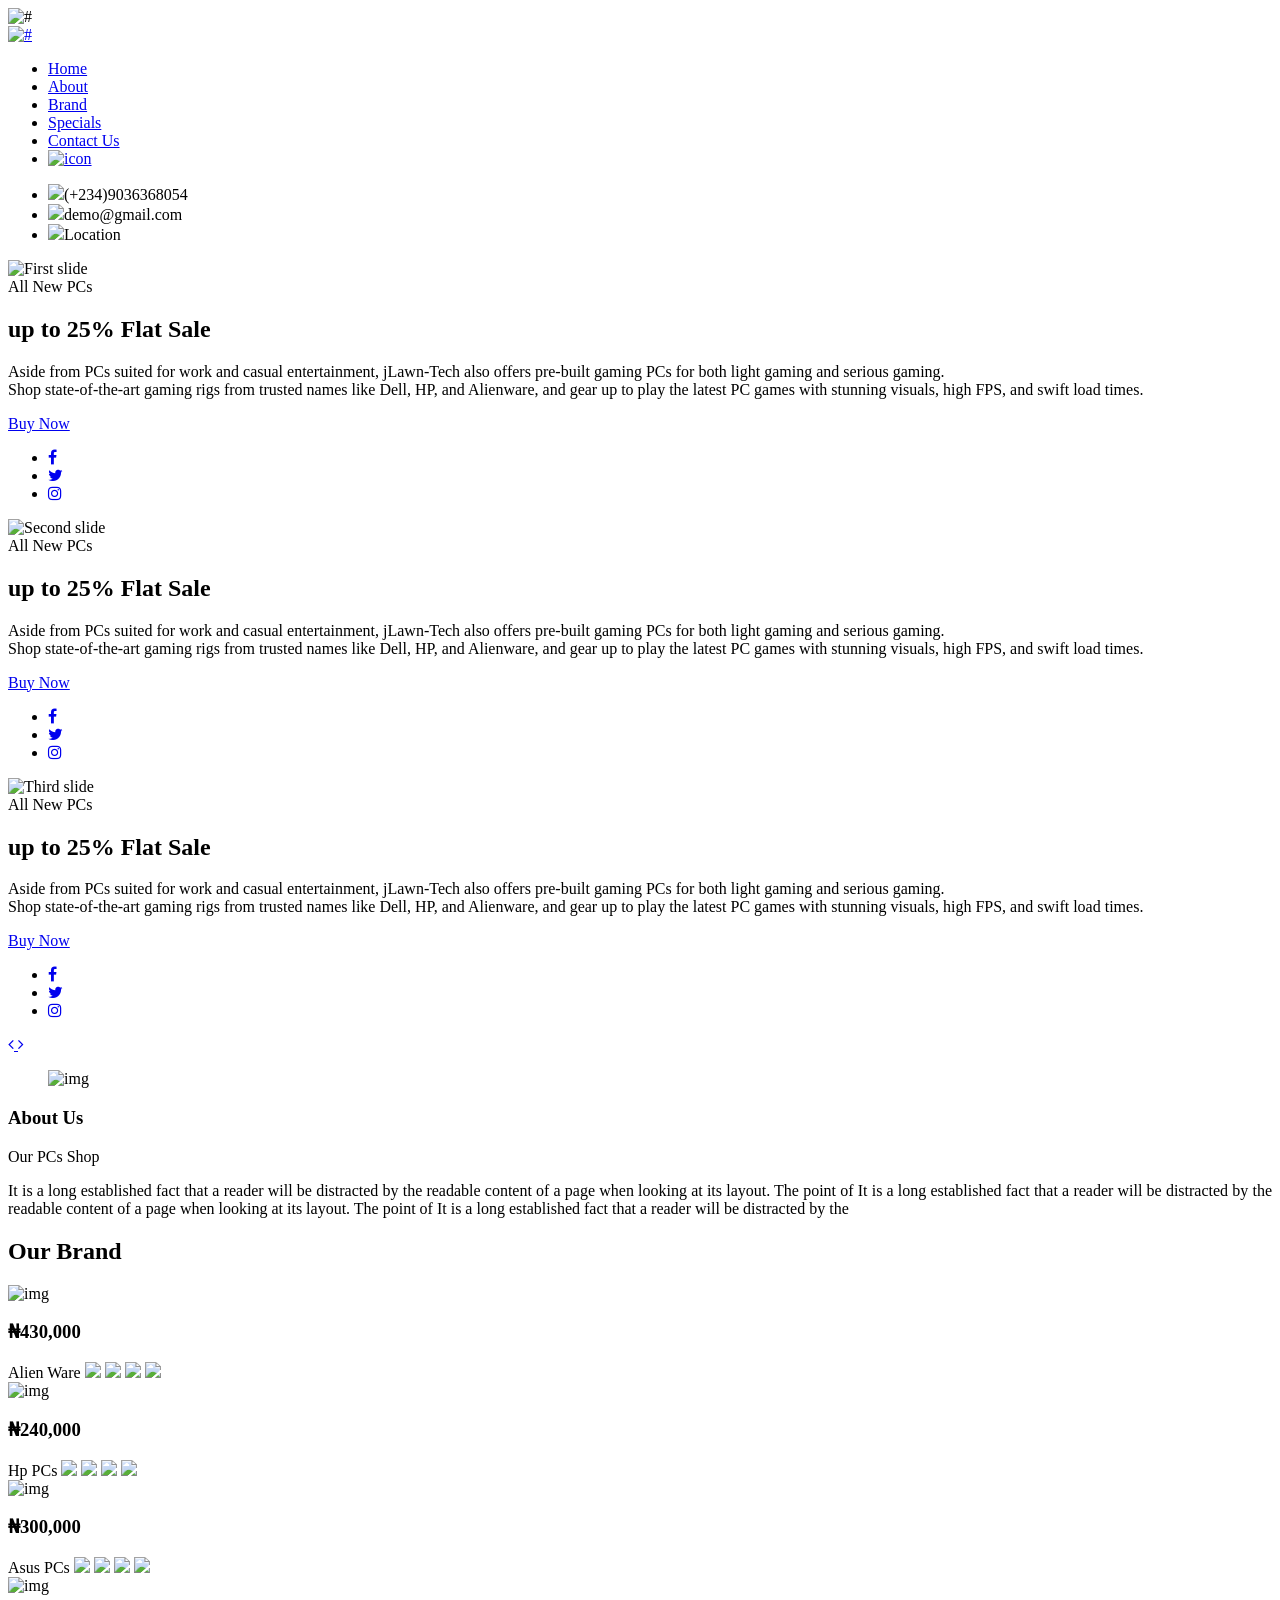
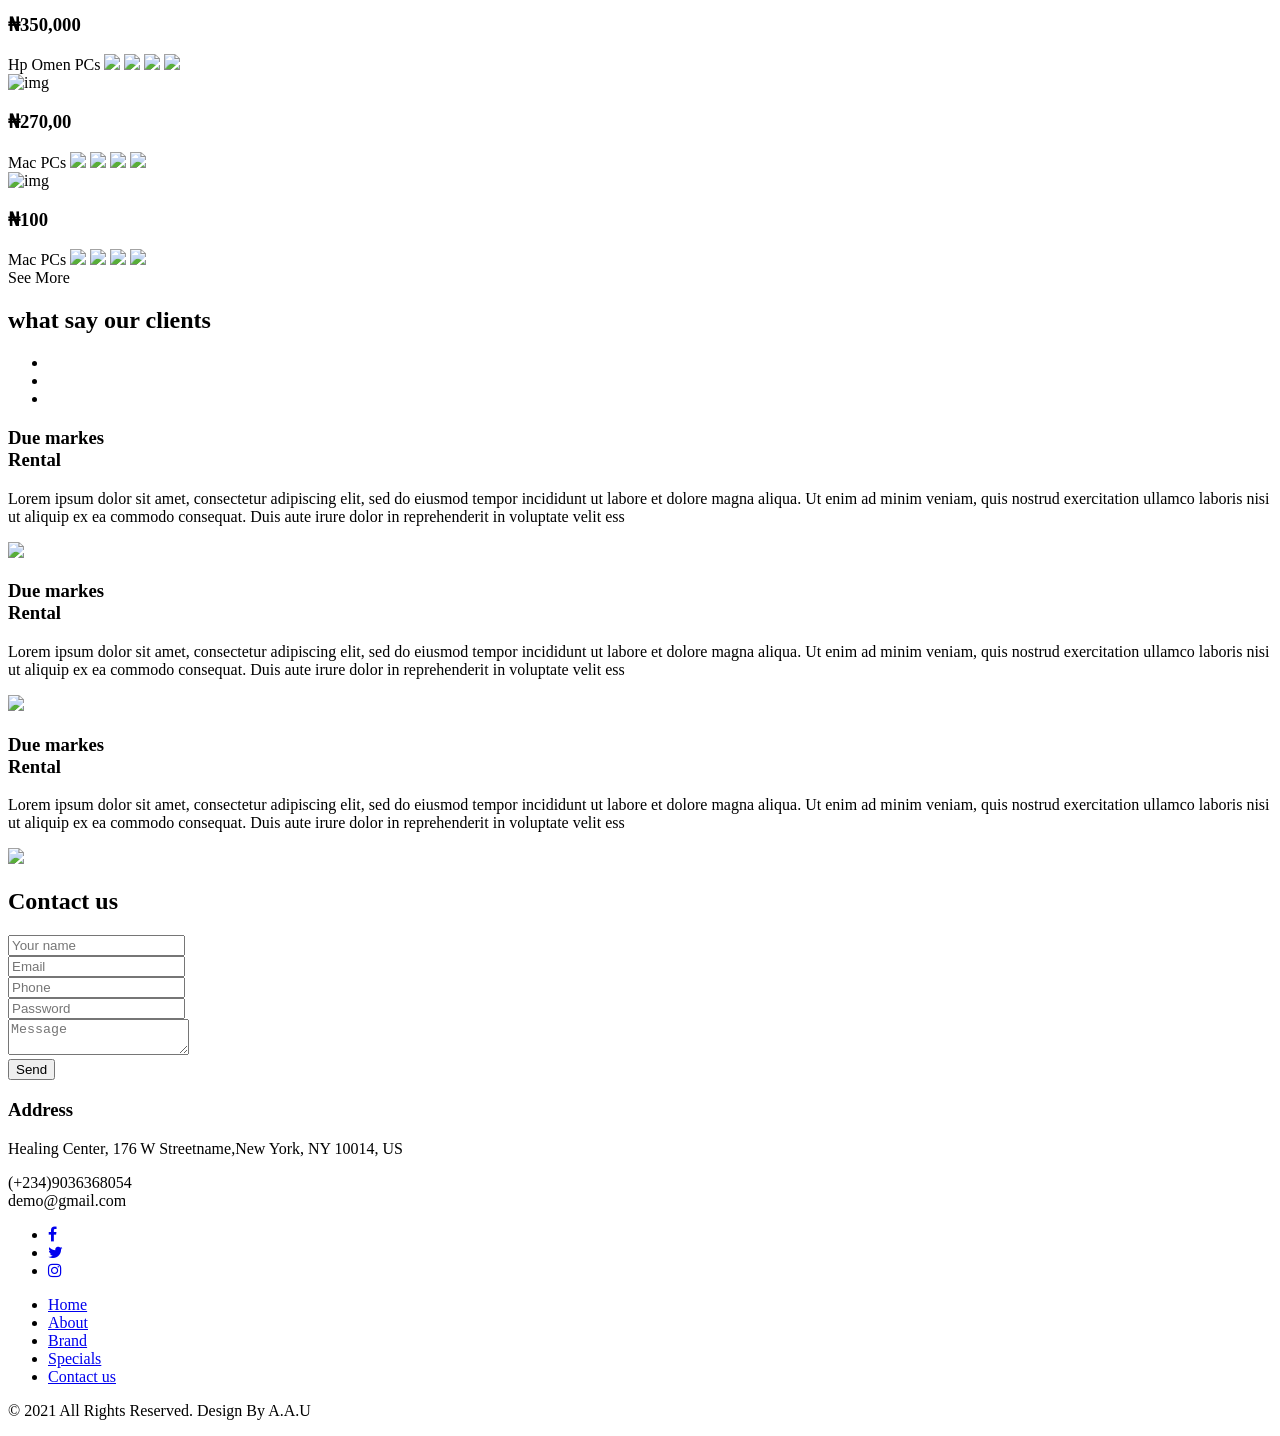
==== index.html @ 88e95611 "Add files via upload" ====
<!DOCTYPE html>
<html lang="en">

<head>
    <!-- basic -->
    <meta charset="utf-8">
    <meta http-equiv="X-UA-Compatible" content="IE=edge">
    <!-- mobile metas -->
    <meta name="viewport" content="width=device-width, initial-scale=1">
    <meta name="viewport" content="initial-scale=1, maximum-scale=1">
    <!-- site metas -->
    <title>jlawn-tech</title>
    <meta name="keywords" content="">
    <meta name="description" content="">
    <meta name="author" content="">
    <!-- bootstrap css -->
    <link rel="stylesheet" href="css/bootstrap.min.css">
    <!-- style css -->
    <link rel="stylesheet" href="css/style.css">
    <!-- Responsive-->
    <link rel="stylesheet" href="css/responsive.css">
    <!-- fevicon -->
    <link rel="icon" href="images/fevicon.png" type="image/gif" />
    <!-- Scrollbar Custom CSS -->
    <link rel="stylesheet" href="css/jquery.mCustomScrollbar.min.css">
    <!-- Tweaks for older IEs-->
    <link rel="stylesheet" href="https://netdna.bootstrapcdn.com/font-awesome/4.0.3/css/font-awesome.css">
    <!-- owl stylesheets -->
    <link rel="stylesheet" href="https://cdnjs.cloudflare.com/ajax/libs/font-awesome/4.7.0/css/font-awesome.min.css">
    <link rel="stylesheet" href="css/owl.carousel.min.css">
    <link rel="stylesheet" href="css/owl.theme.default.min.css">
    <link rel="stylesheet" href="https://cdnjs.cloudflare.com/ajax/libs/fancybox/2.1.5/jquery.fancybox.min.css" media="screen">
    <!--[if lt IE 9]>
      <script src="https://oss.maxcdn.com/html5shiv/3.7.3/html5shiv.min.js"></script>
      <script src="https://oss.maxcdn.com/respond/1.4.2/respond.min.js"></script><![endif]-->
</head>
<!-- body -->

<body class="main-layout ">
    <!-- loader  -->
    <div class="loader_bg">
        <div class="loader"><img src="images/loading.gif" alt="#" /></div>
    </div>
    <!-- end loader -->
    <!-- header -->
    <header>
        <!-- header inner -->
        <div class="header">

            <div class="container">
                <div class="row">
                    <div class="col-xl-3 col-lg-3 col-md-3 col-sm-3 col logo_section">
                        <div class="full">
                            <div class="center-desk">
                                <div class="logo">
                                    <a href="index.html"><img src="images/logo.jpg" alt="#"></a>
                                </div>
                            </div>
                        </div>
                    </div>
                    <div class="col-xl-9 col-lg-9 col-md-9 col-sm-9">
                        <div class="menu-area">
                            <div class="limit-box">
                                <nav class="main-menu">
                                    <ul class="menu-area-main">
                                        <li class="active"> <a href="index.html">Home</a> </li>
                                        <li> <a href="about.html">About</a> </li>
                                        <li><a href="brand.html">Brand</a></li>
                                        <li><a href="special.html">Specials</a></li>
                                        <li><a href="contact.html">Contact Us</a></li>
                                        <li class="last">
                                            <a href="#"><img src="images/search_icon.png" alt="icon" /></a>
                                        </li>
                                    </ul>
                                </nav>
                            </div>
                        </div>
                    </div>
                    <div class="col-md-6 offset-md-6">
                        <div class="location_icon_bottum">
                            <ul>
                                <li><img src="icon/call.png" />(+234)9036368054</li>
                                <li><img src="icon/email.png" />demo@gmail.com</li>
                                <li><img src="icon/loc.png" />Location</li>
                            </ul>
                        </div>
                    </div>
                </div>
            </div>
        </div>
        <!-- end header inner -->
    </header>
    <!-- end header -->
    <section class="slider_section">
        <div id="myCarousel" class="carousel slide banner-main" data-ride="carousel">
            <div class="carousel-inner">
                <div class="carousel-item active">
                    <img class="first-slide" src="images/bg4.png" alt="First slide">
                    <div class="container">
                        <div class="carousel-caption relative">
                            <span>All New PCs </span>
                            <h1>up to 25% Flat Sale</h1>
                            <p>Aside from PCs suited for work and casual entertainment, jLawn-Tech also offers pre-built gaming PCs for both light gaming and serious gaming.  
                                <br> Shop state-of-the-art gaming rigs from trusted names like Dell, HP, and Alienware, and gear up to play the latest PC games with stunning visuals, high FPS, and swift load times.</p>
                            <a class="buynow" href="#">Buy Now</a>
                            <ul class="social_icon">
                                <li> <a href="#"><i class="fa fa-facebook-f"></i></a></li>
                                <li> <a href="#"><i class="fa fa-twitter"></i></a></li>
                                <li> <a href="#"><i class="fa fa-instagram"></i></a></li>
                            </ul>
                        </div>
                    </div>
                </div>
                <div class="carousel-item">
                    <img class="second-slide" src="images/lap9.png" alt="Second slide">
                    <div class="container">
                        <div class="carousel-caption relative">
                            <span>All New PCs </span>
                            <h1>up to 25% Flat Sale</h1>
                            <p>Aside from PCs suited for work and casual entertainment, jLawn-Tech also offers pre-built gaming PCs for both light gaming and serious gaming.  
                                <br> Shop state-of-the-art gaming rigs from trusted names like Dell, HP, and Alienware, and gear up to play the latest PC games with stunning visuals, high FPS, and swift load times.</p>
                            <a class="buynow" href="#">Buy Now</a>
                            <ul class="social_icon">
                                <li> <a href="#"><i class="fa fa-facebook-f"></i></a></li>
                                <li> <a href="#"><i class="fa fa-twitter"></i></a></li>
                                <li> <a href="#"><i class="fa fa-instagram"></i></a></li>
                            </ul>
                        </div>
                    </div>
                </div>
                <div class="carousel-item">
                    <img class="third-slide" src="images/lap5.png" alt="Third slide">
                    <div class="container">
                        <div class="carousel-caption relative">
                             <span>All New PCs </span>
                            <h1>up to 25% Flat Sale</h1>
                            <p>Aside from PCs suited for work and casual entertainment, jLawn-Tech also offers pre-built gaming PCs for both light gaming and serious gaming.  
                                <br> Shop state-of-the-art gaming rigs from trusted names like Dell, HP, and Alienware, and gear up to play the latest PC games with stunning visuals, high FPS, and swift load times.</p>
                            <a class="buynow" href="#">Buy Now</a>
                            <ul class="social_icon">
                                <li> <a href="#"><i class="fa fa-facebook-f"></i></a></li>
                                <li> <a href="#"><i class="fa fa-twitter"></i></a></li>
                                <li> <a href="#"><i class="fa fa-instagram"></i></a></li>
                            </ul>
                        </div>
                    </div>
                </div>
            </div>
            <a class="carousel-control-prev" href="#myCarousel" role="button" data-slide="prev">
                <i class='fa fa-angle-left'></i>
            </a>
            <a class="carousel-control-next" href="#myCarousel" role="button" data-slide="next">
                <i class='fa fa-angle-right'></i>
            </a>
        </div>
    </section>

    <!-- about -->
    <div class="about">
        <div class="container">
            <div class="row">
                <div class="col-xl-5 col-lg-5 col-md-5 co-sm-l2">
                    <div class="about_img">
                        <figure><img src="images/asus.gif" alt="img" /></figure>
                    </div>
                </div>
                <div class="col-xl-7 col-lg-7 col-md-7 co-sm-l2">
                    <div class="about_box">
                        <h3>About Us</h3>
                        <span>Our PCs Shop</span>
                        <p style="text-align:justify;">It is a long established fact that a reader will be distracted by the readable content of a page when looking at its layout. The point of It is a long established fact that a reader will be distracted by the readable content of a page when looking at its layout. The point of It is a long established fact that a reader will be distracted by the </p>

                    </div>
               
            </div>
        </div>
    </div>
    </div>
    <!-- end about -->

    <!-- brand -->
    <div class="brand">
        <div class="container">
            <div class="row">
                <div class="col-md-12">
                    <div class="titlepage">
                        <h2>Our Brand</h2>
                    </div>
                </div>
            </div>
        </div>
        <div class="brand-bg">
            <div class="container">
                <div class="row">
                    <div class="col-xl-4 col-lg-4 col-md-4 col-sm-6 margin">
                        <div class="brand_box">
                            <img src="images/lap1.png" alt="img" />
                            <h3>₦<strong class="red">430,000</strong></h3>
                            <span>Alien Ware</span>
                            <i><img src="images/star.png"/></i>
                            <i><img src="images/star.png"/></i>
                            <i><img src="images/star.png"/></i>
                            <i><img src="images/star.png"/></i>
                        </div>
                    </div>
                    <div class="col-xl-4 col-lg-4 col-md-4 col-sm-6 margin">
                        <div class="brand_box">
                            <img src="images/lap9.png" alt="img" />
                            <h3>₦<strong class="red">240,000</strong></h3>
                            <span>Hp PCs</span>
                            <i><img src="images/star.png"/></i>
                            <i><img src="images/star.png"/></i>
                            <i><img src="images/star.png"/></i>
                            <i><img src="images/star.png"/></i>
                        </div>
                    </div>
                    <div class="col-xl-4 col-lg-4 col-md-4 col-sm-6 margin">
                        <div class="brand_box">
                            <img src="images/lap3.png" alt="img" />
                            <h3>₦<strong class="red">300,000</strong></h3>
                            <span>Asus PCs</span>
                            <i><img src="images/star.png"/></i>
                            <i><img src="images/star.png"/></i>
                            <i><img src="images/star.png"/></i>
                            <i><img src="images/star.png"/></i>
                        </div>
                    </div>
                    <div class="col-xl-4 col-lg-4 col-md-4 col-sm-6">
                        <div class="brand_box">
                            <img src="images/lap5.png" alt="img" />
                            <h3>₦<strong class="red">350,000</strong></h3>
                            <span>Hp Omen PCs</span>
                            <i><img src="images/star.png"/></i>
                            <i><img src="images/star.png"/></i>
                            <i><img src="images/star.png"/></i>
                            <i><img src="images/star.png"/></i>
                        </div>
                    </div>
                    <div class="col-xl-4 col-lg-4 col-md-4 col-sm-6 mrgn">
                        <div class="brand_box">
                            <img src="images/lap8.png" alt="img" />
                            <h3>₦<strong class="red">270,00</strong></h3>
                            <span>Mac PCs</span>
                            <i><img src="images/star.png"/></i>
                            <i><img src="images/star.png"/></i>
                            <i><img src="images/star.png"/></i>
                            <i><img src="images/star.png"/></i>
                        </div>
                    </div>
                    <div class="col-xl-4 col-lg-4 col-md-4 col-sm-6 mrgn">
                        <div class="brand_box">
                            <img src="images/lap6.png" alt="img" />
                            <h3>₦<strong class="red">100</strong></h3>
                            <span>Mac PCs</span>
                            <i><img src="images/star.png"/></i>
                            <i><img src="images/star.png"/></i>
                            <i><img src="images/star.png"/></i>
                            <i><img src="images/star.png"/></i>
                        </div>
                    </div>
                    <div class="col-md-12">
                        <a class="read-more">See More</a>
                    </div>
                </div>
            </div>
        </div>
    </div>

    <!-- end brand -->
    <!-- clients -->
    <div class="clients">
        <div class="container">
            <div class="row">
                <div class="col-md-12">
                    <div class="titlepage">
                        <h2>what say our clients</h2>
                    </div>
                </div>
            </div>
        </div>
    </div>
    <div class="clients_red">
        <div class="container">
            <div id="testimonial_slider" class="carousel slide" data-ride="carousel">
                <!-- Indicators -->
                <ul class="carousel-indicators">
                    <li data-target="#testimonial_slider" data-slide-to="0" class=""></li>
                    <li data-target="#testimonial_slider" data-slide-to="1" class="active"></li>
                    <li data-target="#testimonial_slider" data-slide-to="2" class=""></li>
                </ul>
                <!-- The slideshow -->
                <div class="carousel-inner">
                    <div class="carousel-item">
                        <div class="testomonial_section">
                            <div class="full center">
                            </div>
                            <div class="full testimonial_cont text_align_center cross_layout">
                                <div class="cross_inner">
                                    <h3>Due markes<br><strong class="ornage_color">Rental</strong></h3>
                                    <p>Lorem ipsum dolor sit amet, consectetur adipiscing elit, sed do eiusmod tempor incididunt ut labore et dolore magna aliqua. Ut enim ad minim veniam, quis nostrud exercitation ullamco laboris nisi ut aliquip ex ea commodo consequat. Duis aute irure dolor in reprehenderit in voluptate velit ess</i>
                                    </p>
                                    <div class="full text_align_center margin_top_30">
                                        <img src="icon/testimonial_qoute.png">
                                    </div>
                                </div>
                            </div>
                        </div>
                    </div>

                    <div class="carousel-item active">

                        <div class="testomonial_section">
                            <div class="full center">
                            </div>
                            <div class="full testimonial_cont text_align_center cross_layout">
                                <div class="cross_inner">
                                    <h3>Due markes<br><strong class="ornage_color">Rental</strong></h3>
                                    <p>Lorem ipsum dolor sit amet, consectetur adipiscing elit, sed do eiusmod tempor incididunt ut labore et dolore magna aliqua. Ut enim ad minim veniam, quis nostrud exercitation ullamco laboris nisi ut aliquip ex ea commodo consequat. Duis aute irure dolor in reprehenderit in voluptate velit ess</i>
                                    </p>
                                    <div class="full text_align_center margin_top_30">
                                        <img src="icon/testimonial_qoute.png">
                                    </div>
                                </div>
                            </div>
                        </div>

                    </div>

                    <div class="carousel-item">

                        <div class="testomonial_section">
                            <div class="full center">
                            </div>
                            <div class="full testimonial_cont text_align_center cross_layout">
                                <div class="cross_inner">
                                    <h3>Due markes<br><strong class="ornage_color">Rental</strong></h3>
                                    <p>Lorem ipsum dolor sit amet, consectetur adipiscing elit, sed do eiusmod tempor incididunt ut labore et dolore magna aliqua. Ut enim ad minim veniam, quis nostrud exercitation ullamco laboris nisi ut aliquip ex ea commodo consequat. Duis aute irure dolor in reprehenderit in voluptate velit ess</i>
                                    </p>
                                    <div class="full text_align_center margin_top_30">
                                        <img src="icon/testimonial_qoute.png">
                                    </div>
                                </div>
                            </div>
                        </div>
                    </div>

                </div>

            </div>

        </div>
    </div>
    <!-- end clients -->
    <!-- contact -->
    <div class="contact">
        <div class="container">
            <div class="row">
                <div class="col-md-12">
                    <div class="titlepage">
                        <h2>Contact us</h2>
                    </div>
                    <form class="main_form">
                        <div class="row">
                            <div class="col-xl-6 col-lg-6 col-md-6 col-sm-6">
                                <input class="form-control" placeholder="Your name" type="text" name="Your Name">
                            </div>
                            <div class="col-xl-6 col-lg-6 col-md-6 col-sm-6">
                                <input class="form-control" placeholder="Email" type="text" name="Email">
                            </div>
                            <div class=" col-md-12">
                                <input class="form-control" placeholder="Phone" type="text" name="Phone">
                            </div>
                            <div class=" col-md-12">
                                <input class="form-control" placeholder="Password" type="password" name="Password" required="">
                            </div>
                            <div class="col-md-12">
                                <textarea class="textarea" placeholder="Message"></textarea>
                            </div>
                            <div class=" col-md-12">
                                <button class="send">Send</button>
                            </div>
                        </div>
                    </form>
                </div>
            </div>
        </div>
    </div>
    <!-- end contact -->

    <!-- footer -->
    <footer>
        <div id="contact" class="footer">
            <div class="container">
                <div class="row pdn-top-30">
                    <div class="col-md-12 ">
                        <div class="footer-box">
                            <div class="headinga">
                                <h3>Address</h3>
                                <span>Healing Center, 176 W Streetname,New York, NY 10014, US</span>
                                <p>(+234)9036368054
                                    <br>demo@gmail.com</p>
                            </div>
                            <ul class="location_icon">
                                <li> <a href="#"><i class="fa fa-facebook-f"></i></a></li>
                                <li> <a href="#"><i class="fa fa-twitter"></i></a></li>
                                <li> <a href="#"><i class="fa fa-instagram"></i></a></li>

                            </ul>
                            <div class="menu-bottom">
                                <ul class="link">
                                    <li> <a href="#">Home</a></li>
                                    <li> <a href="#">About</a></li>
                                    
                                    <li> <a href="#">Brand </a></li>
                                    <li> <a href="#">Specials  </a></li>
                                    <li> <a href="#"> Contact us</a></li>
                                </ul>
                            </div>
                        </div>
                    </div>
                </div>
            </div>
            <div class="copyright">
                <div class="container">
                    <p>© 2021 All Rights Reserved. Design By A.A.U</p>
                </div>
            </div>
        </div>
    </footer> 
    <!-- end footer -->
    <!-- Javascript files-->
    <script src="js/jquery.min.js"></script>
    <script src="js/popper.min.js"></script>
    <script src="js/bootstrap.bundle.min.js"></script>
    <script src="js/jquery-3.0.0.min.js"></script>
    <script src="js/plugin.js"></script>
    <!-- sidebar -->
    <script src="js/jquery.mCustomScrollbar.concat.min.js"></script>
    <script src="js/custom.js"></script>
    <!-- javascript -->
    <script src="js/owl.carousel.js"></script>
    <script src="https:cdnjs.cloudflare.com/ajax/libs/fancybox/2.1.5/jquery.fancybox.min.js"></script>
    <script>
        $(document).ready(function() {
            $(".fancybox").fancybox({
                openEffect: "none",
                closeEffect: "none"
            });

            $(".zoom").hover(function() {

                $(this).addClass('transition');
            }, function() {

                $(this).removeClass('transition');
            });
        });
    </script>
</body>

</html>
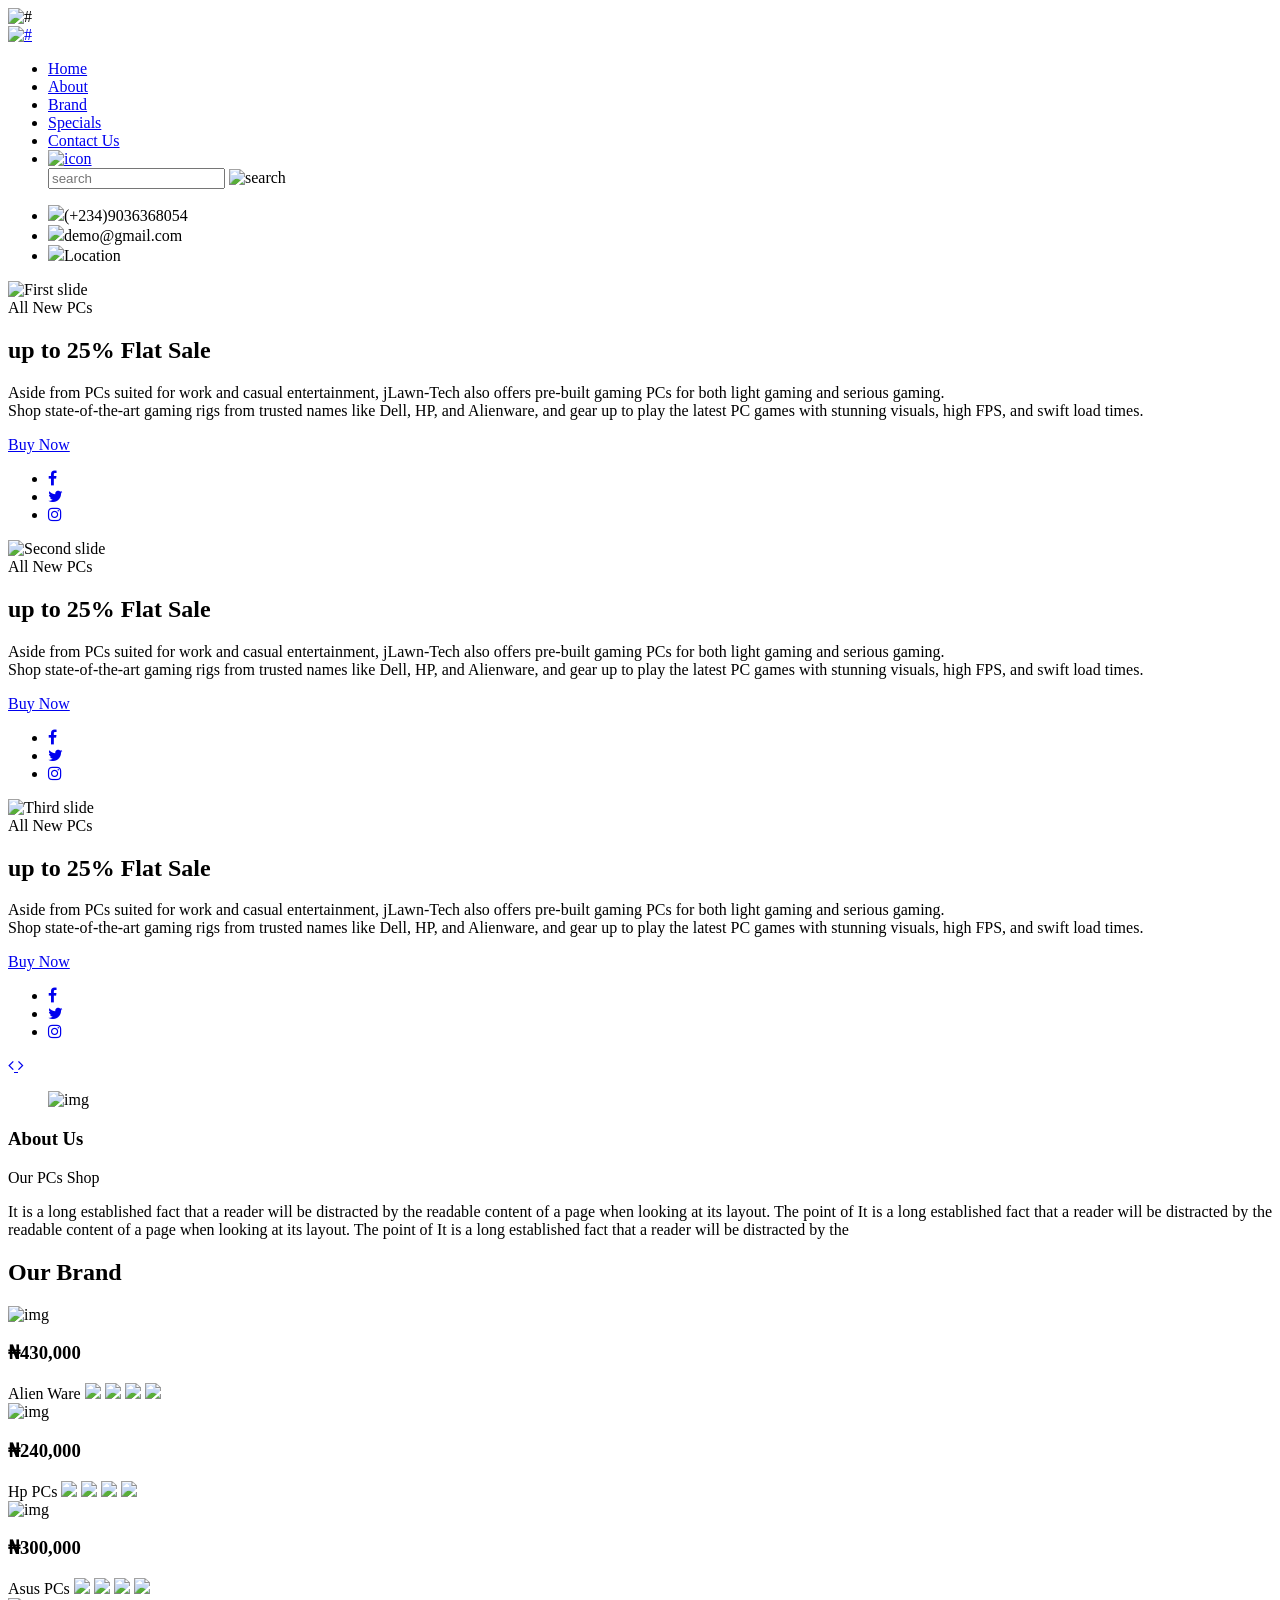
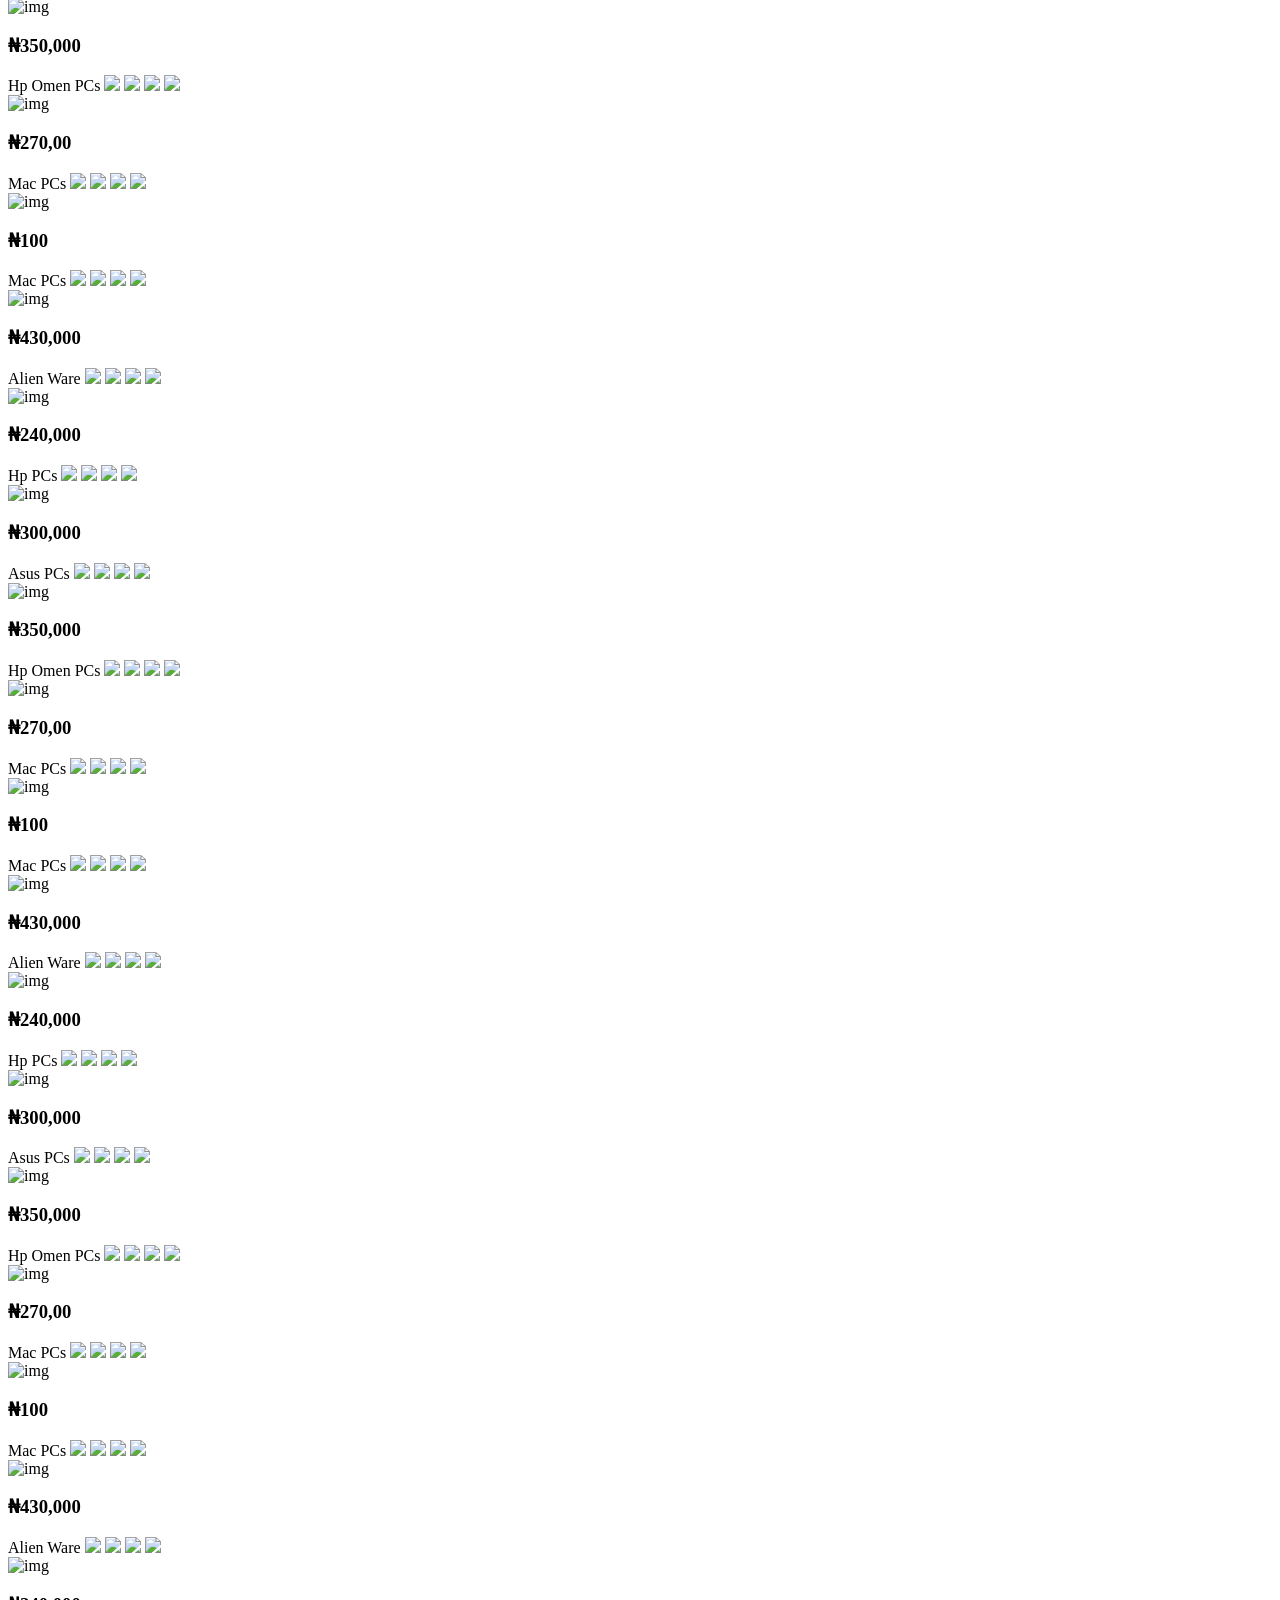
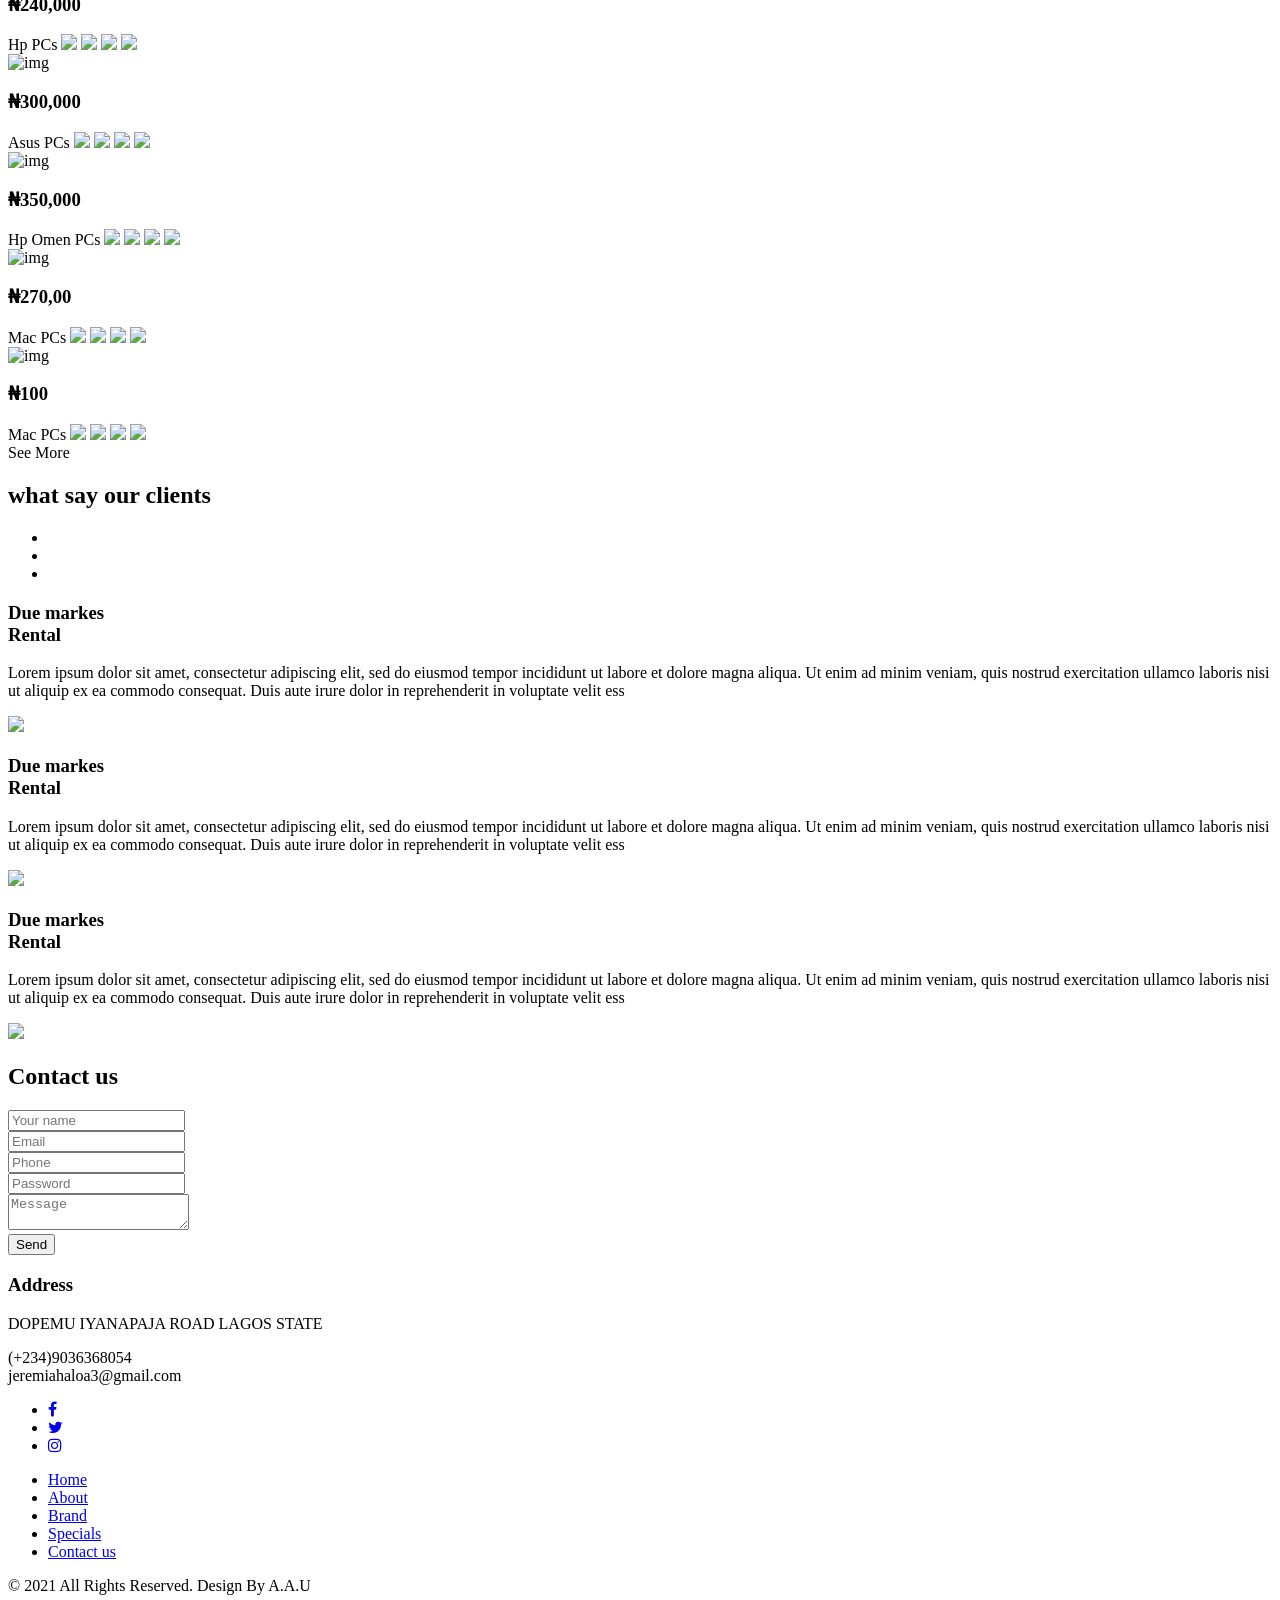
==== commit e70865ad: "Add files via upload" ====
--- a/index.html
+++ b/index.html
@@ -69,7 +69,11 @@
                                         <li><a href="special.html">Specials</a></li>
                                         <li><a href="contact.html">Contact Us</a></li>
                                         <li class="last">
-                                            <a href="#"><img src="images/search_icon.png" alt="icon" /></a>
+                                            <a href="#" onclick="(get())"><img id="seek" src="images/search_icon.png" alt="icon" /></a>
+                                            <div class="search">
+												<input type="text" placeholder="search">
+											<img src="images/search.png" alt="search" />
+											</div>
                                         </li>
                                     </ul>
                                 </nav>
@@ -92,7 +96,7 @@
     </header>
     <!-- end header -->
     <section class="slider_section">
-        <div id="myCarousel" class="carousel slide banner-main" data-ride="carousel">
+        <div id="myCarousel" class="carousel slide banner-main" data-ride="carousel"> 
             <div class="carousel-inner">
                 <div class="carousel-item active">
                     <img class="first-slide" src="images/bg4.png" alt="First slide">
@@ -258,13 +262,218 @@
                             <i><img src="images/star.png"/></i>
                         </div>
                     </div>
-                    <div class="col-md-12">
-                        <a class="read-more">See More</a>
+
+                      <div class="col-xl-4 col-lg-4 col-md-4 col-sm-6 margin">
+                        <div class="brand_box">
+                            <img src="images/lap1.png" alt="img" />
+                            <h3>₦<strong class="red">430,000</strong></h3>
+                            <span>Alien Ware</span>
+                            <i><img src="images/star.png"/></i>
+                            <i><img src="images/star.png"/></i>
+                            <i><img src="images/star.png"/></i>
+                            <i><img src="images/star.png"/></i>
+                        </div>
+                    </div>
+                    <div class="col-xl-4 col-lg-4 col-md-4 col-sm-6 margin">
+                        <div class="brand_box">
+                            <img src="images/lap9.png" alt="img" />
+                            <h3>₦<strong class="red">240,000</strong></h3>
+                            <span>Hp PCs</span>
+                            <i><img src="images/star.png"/></i>
+                            <i><img src="images/star.png"/></i>
+                            <i><img src="images/star.png"/></i>
+                            <i><img src="images/star.png"/></i>
+                        </div>
+                    </div>
+
+                    <div class="col-xl-4 col-lg-4 col-md-4 col-sm-6 margin">
+                        <div class="brand_box">
+                            <img src="images/lap3.png" alt="img" />
+                            <h3>₦<strong class="red">300,000</strong></h3>
+                            <span>Asus PCs</span>
+                            <i><img src="images/star.png"/></i>
+                            <i><img src="images/star.png"/></i>
+                            <i><img src="images/star.png"/></i>
+                            <i><img src="images/star.png"/></i>
+                        </div>
+                    </div>
+                    <div class="col-xl-4 col-lg-4 col-md-4 col-sm-6">
+                        <div class="brand_box">
+                            <img src="images/lap5.png" alt="img" />
+                            <h3>₦<strong class="red">350,000</strong></h3>
+                            <span>Hp Omen PCs</span>
+                            <i><img src="images/star.png"/></i>
+                            <i><img src="images/star.png"/></i>
+                            <i><img src="images/star.png"/></i>
+                            <i><img src="images/star.png"/></i>
+                        </div>
+                    </div>
+                    <div class="col-xl-4 col-lg-4 col-md-4 col-sm-6 mrgn">
+                        <div class="brand_box">
+                            <img src="images/lap8.png" alt="img" />
+                            <h3>₦<strong class="red">270,00</strong></h3>
+                            <span>Mac PCs</span>
+                            <i><img src="images/star.png"/></i>
+                            <i><img src="images/star.png"/></i>
+                            <i><img src="images/star.png"/></i>
+                            <i><img src="images/star.png"/></i>
+                        </div>
+                    </div>
+                    <div class="col-xl-4 col-lg-4 col-md-4 col-sm-6 mrgn">
+                        <div class="brand_box">
+                            <img src="images/lap6.png" alt="img" />
+                            <h3>₦<strong class="red">100</strong></h3>
+                            <span>Mac PCs</span>
+                            <i><img src="images/star.png"/></i>
+                            <i><img src="images/star.png"/></i>
+                            <i><img src="images/star.png"/></i>
+                            <i><img src="images/star.png"/></i>
+                        </div>
+                    </div>
+
+                   <div id="col-md-12" class="col-md-12">
+                
+                    <div class="row">
+                    <div class="col-xl-4 col-lg-4 col-md-4 col-sm-6 margin">
+                        <div class="brand_box">
+                            <img src="images/lap1.png" alt="img" />
+                            <h3>₦<strong class="red">430,000</strong></h3>
+                            <span>Alien Ware</span>
+                            <i><img src="images/star.png"/></i>
+                            <i><img src="images/star.png"/></i>
+                            <i><img src="images/star.png"/></i>
+                            <i><img src="images/star.png"/></i>
+                        </div>
+                    </div>
+                    <div class="col-xl-4 col-lg-4 col-md-4 col-sm-6 margin">
+                        <div class="brand_box">
+                            <img src="images/lap9.png" alt="img" />
+                            <h3>₦<strong class="red">240,000</strong></h3>
+                            <span>Hp PCs</span>
+                            <i><img src="images/star.png"/></i>
+                            <i><img src="images/star.png"/></i>
+                            <i><img src="images/star.png"/></i>
+                            <i><img src="images/star.png"/></i>
+                        </div>
+                    </div>
+                    <div class="col-xl-4 col-lg-4 col-md-4 col-sm-6 margin">
+                        <div class="brand_box">
+                            <img src="images/lap3.png" alt="img" />
+                            <h3>₦<strong class="red">300,000</strong></h3>
+                            <span>Asus PCs</span>
+                            <i><img src="images/star.png"/></i>
+                            <i><img src="images/star.png"/></i>
+                            <i><img src="images/star.png"/></i>
+                            <i><img src="images/star.png"/></i>
+                        </div>
+                    </div>
+                    <div class="col-xl-4 col-lg-4 col-md-4 col-sm-6">
+                        <div class="brand_box">
+                            <img src="images/lap5.png" alt="img" />
+                            <h3>₦<strong class="red">350,000</strong></h3>
+                            <span>Hp Omen PCs</span>
+                            <i><img src="images/star.png"/></i>
+                            <i><img src="images/star.png"/></i>
+                            <i><img src="images/star.png"/></i>
+                            <i><img src="images/star.png"/></i>
+                        </div>
+                    </div>
+                    <div class="col-xl-4 col-lg-4 col-md-4 col-sm-6 mrgn">
+                        <div class="brand_box">
+                            <img src="images/lap8.png" alt="img" />
+                            <h3>₦<strong class="red">270,00</strong></h3>
+                            <span>Mac PCs</span>
+                            <i><img src="images/star.png"/></i>
+                            <i><img src="images/star.png"/></i>
+                            <i><img src="images/star.png"/></i>
+                            <i><img src="images/star.png"/></i>
+                        </div>
+                    </div>
+                    <div class="col-xl-4 col-lg-4 col-md-4 col-sm-6 mrgn">
+                        <div class="brand_box">
+                            <img src="images/lap6.png" alt="img" />
+                            <h3>₦<strong class="red">100</strong></h3>
+                            <span>Mac PCs</span>
+                            <i><img src="images/star.png"/></i>
+                            <i><img src="images/star.png"/></i>
+                            <i><img src="images/star.png"/></i>
+                            <i><img src="images/star.png"/></i>
+                        </div>
+                    </div>
+                       <div class="col-xl-4 col-lg-4 col-md-4 col-sm-6 margin">
+                        <div class="brand_box">
+                            <img src="images/lap1.png" alt="img" />
+                            <h3>₦<strong class="red">430,000</strong></h3>
+                            <span>Alien Ware</span>
+                            <i><img src="images/star.png"/></i>
+                            <i><img src="images/star.png"/></i>
+                            <i><img src="images/star.png"/></i>
+                            <i><img src="images/star.png"/></i>
+                        </div>
+                    </div>
+                    <div class="col-xl-4 col-lg-4 col-md-4 col-sm-6 margin">
+                        <div class="brand_box">
+                            <img src="images/lap9.png" alt="img" />
+                            <h3>₦<strong class="red">240,000</strong></h3>
+                            <span>Hp PCs</span>
+                            <i><img src="images/star.png"/></i>
+                            <i><img src="images/star.png"/></i>
+                            <i><img src="images/star.png"/></i>
+                            <i><img src="images/star.png"/></i>
+                        </div>
+                    </div>
+
+                    <div class="col-xl-4 col-lg-4 col-md-4 col-sm-6 margin">
+                        <div class="brand_box">
+                            <img src="images/lap3.png" alt="img" />
+                            <h3>₦<strong class="red">300,000</strong></h3>
+                            <span>Asus PCs</span>
+                            <i><img src="images/star.png"/></i>
+                            <i><img src="images/star.png"/></i>
+                            <i><img src="images/star.png"/></i>
+                            <i><img src="images/star.png"/></i>
+                        </div>
+                    </div>
+                    <div class="col-xl-4 col-lg-4 col-md-4 col-sm-6">
+                        <div class="brand_box">
+                            <img src="images/lap5.png" alt="img" />
+                            <h3>₦<strong class="red">350,000</strong></h3>
+                            <span>Hp Omen PCs</span>
+                            <i><img src="images/star.png"/></i>
+                            <i><img src="images/star.png"/></i>
+                            <i><img src="images/star.png"/></i>
+                            <i><img src="images/star.png"/></i>
+                        </div>
+                    </div>
+                    <div class="col-xl-4 col-lg-4 col-md-4 col-sm-6 mrgn">
+                        <div class="brand_box">
+                            <img src="images/lap8.png" alt="img" />
+                            <h3>₦<strong class="red">270,00</strong></h3>
+                            <span>Mac PCs</span>
+                            <i><img src="images/star.png"/></i>
+                            <i><img src="images/star.png"/></i>
+                            <i><img src="images/star.png"/></i>
+                            <i><img src="images/star.png"/></i>
+                        </div>
+                    </div>
+                    <div class="col-xl-4 col-lg-4 col-md-4 col-sm-6 mrgn">
+                        <div class="brand_box">
+                            <img src="images/lap6.png" alt="img" />
+                            <h3>₦<strong class="red">100</strong></h3>
+                            <span>Mac PCs</span>
+                            <i><img src="images/star.png"/></i>
+                            <i><img src="images/star.png"/></i>
+                            <i><img src="images/star.png"/></i>
+                            <i><img src="images/star.png"/></i>
+                        </div>
+                    </div>
+                    </div>      
                     </div>
                 </div>
             </div>
         </div>
     </div>
+   <a class="read-more" onclick="(view())">See More</a>
 
     <!-- end brand -->
     <!-- clients -->
@@ -396,9 +605,9 @@
                         <div class="footer-box">
                             <div class="headinga">
                                 <h3>Address</h3>
-                                <span>Healing Center, 176 W Streetname,New York, NY 10014, US</span>
+                                <span>DOPEMU IYANAPAJA ROAD LAGOS STATE</span>
                                 <p>(+234)9036368054
-                                    <br>demo@gmail.com</p>
+                                    <br>jeremiahaloa3@gmail.com</p>
                             </div>
                             <ul class="location_icon">
                                 <li> <a href="#"><i class="fa fa-facebook-f"></i></a></li>
@@ -456,6 +665,23 @@
             });
         });
     </script>
+    <script type="text/javascript">
+    	var seek = document.getElementById("seek");
+    	var search = document.querySelector(".search");
+    	function get(){
+    	 seek.style.display = "none";
+    	 search.style.display = "block";
+    	}
+
+    </script>
+       <script type="text/javascript">
+        var read = document.getElementById("col-md-12");
+        var more = document.querySelector(".read-more");
+        function view(){
+            read.style.display = "block";
+            more.style.display = "none";
+        }
+    </script>
 </body>
 
 </html>
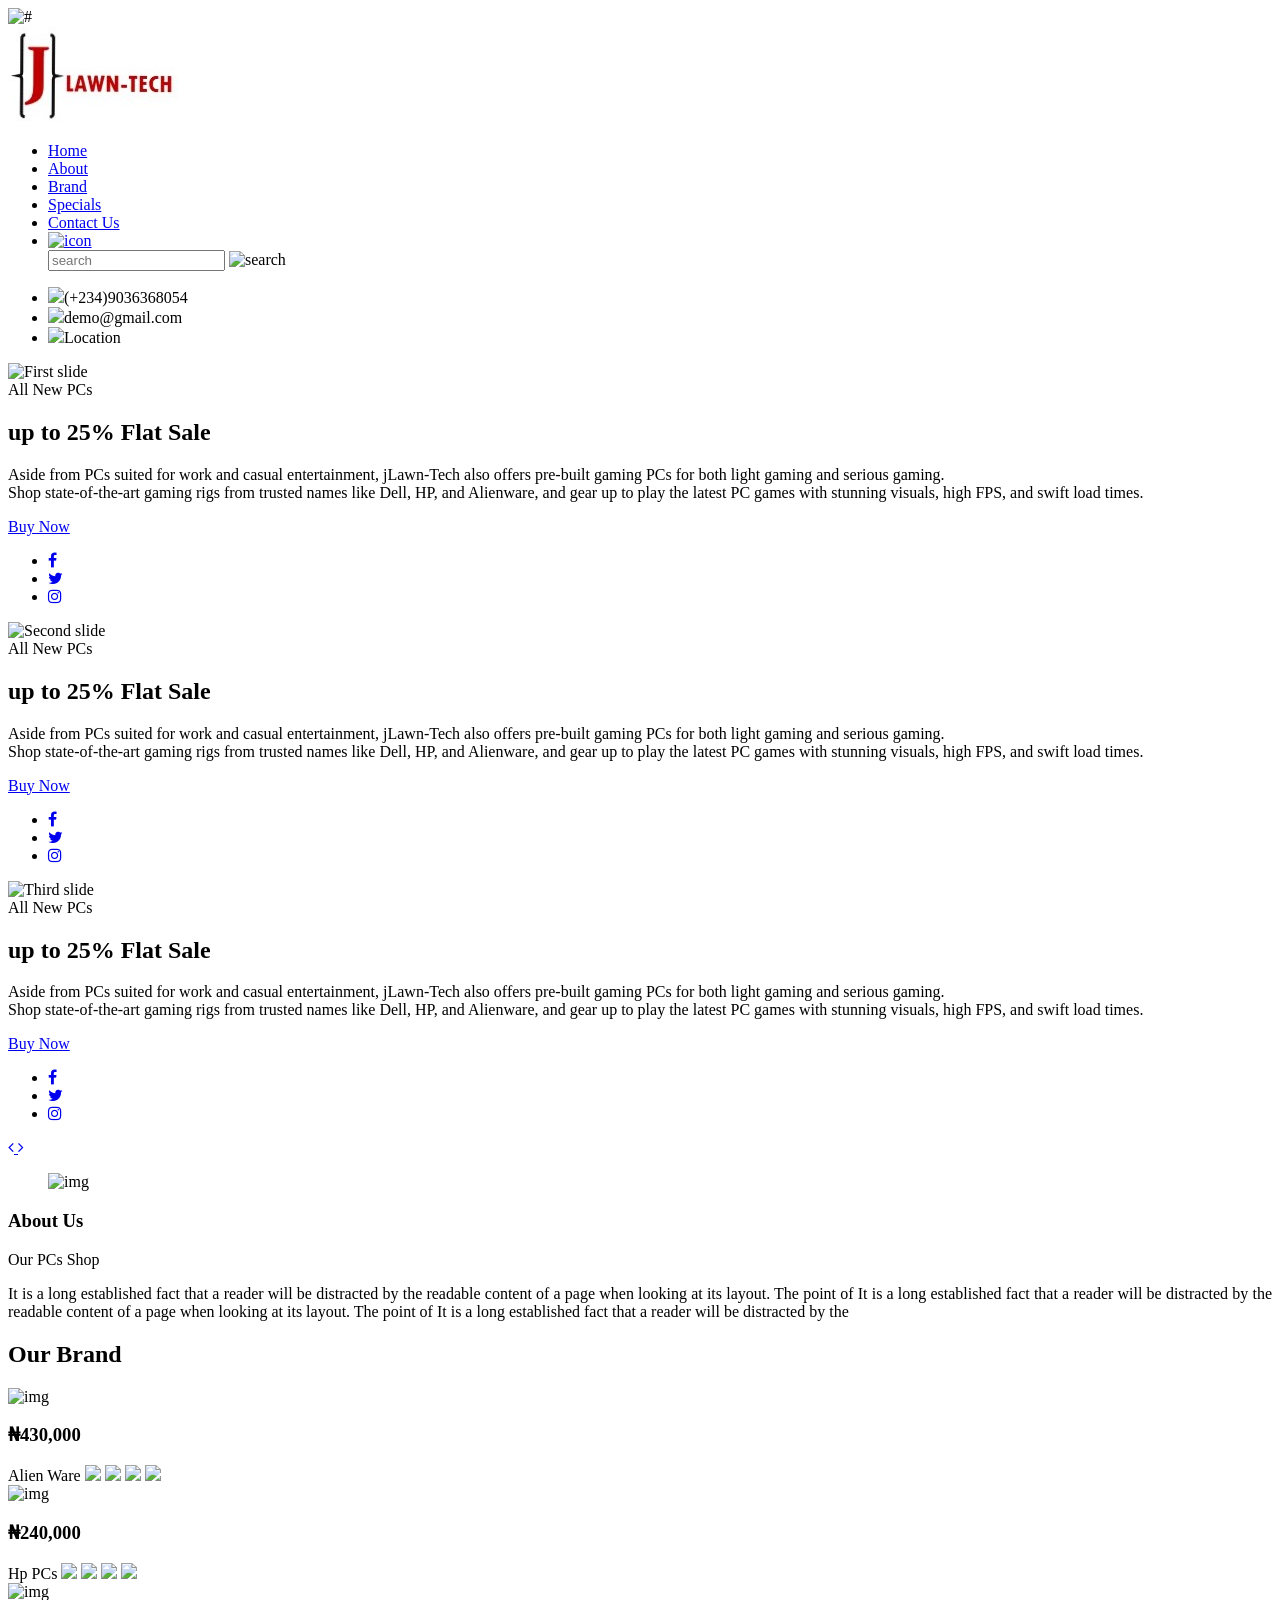
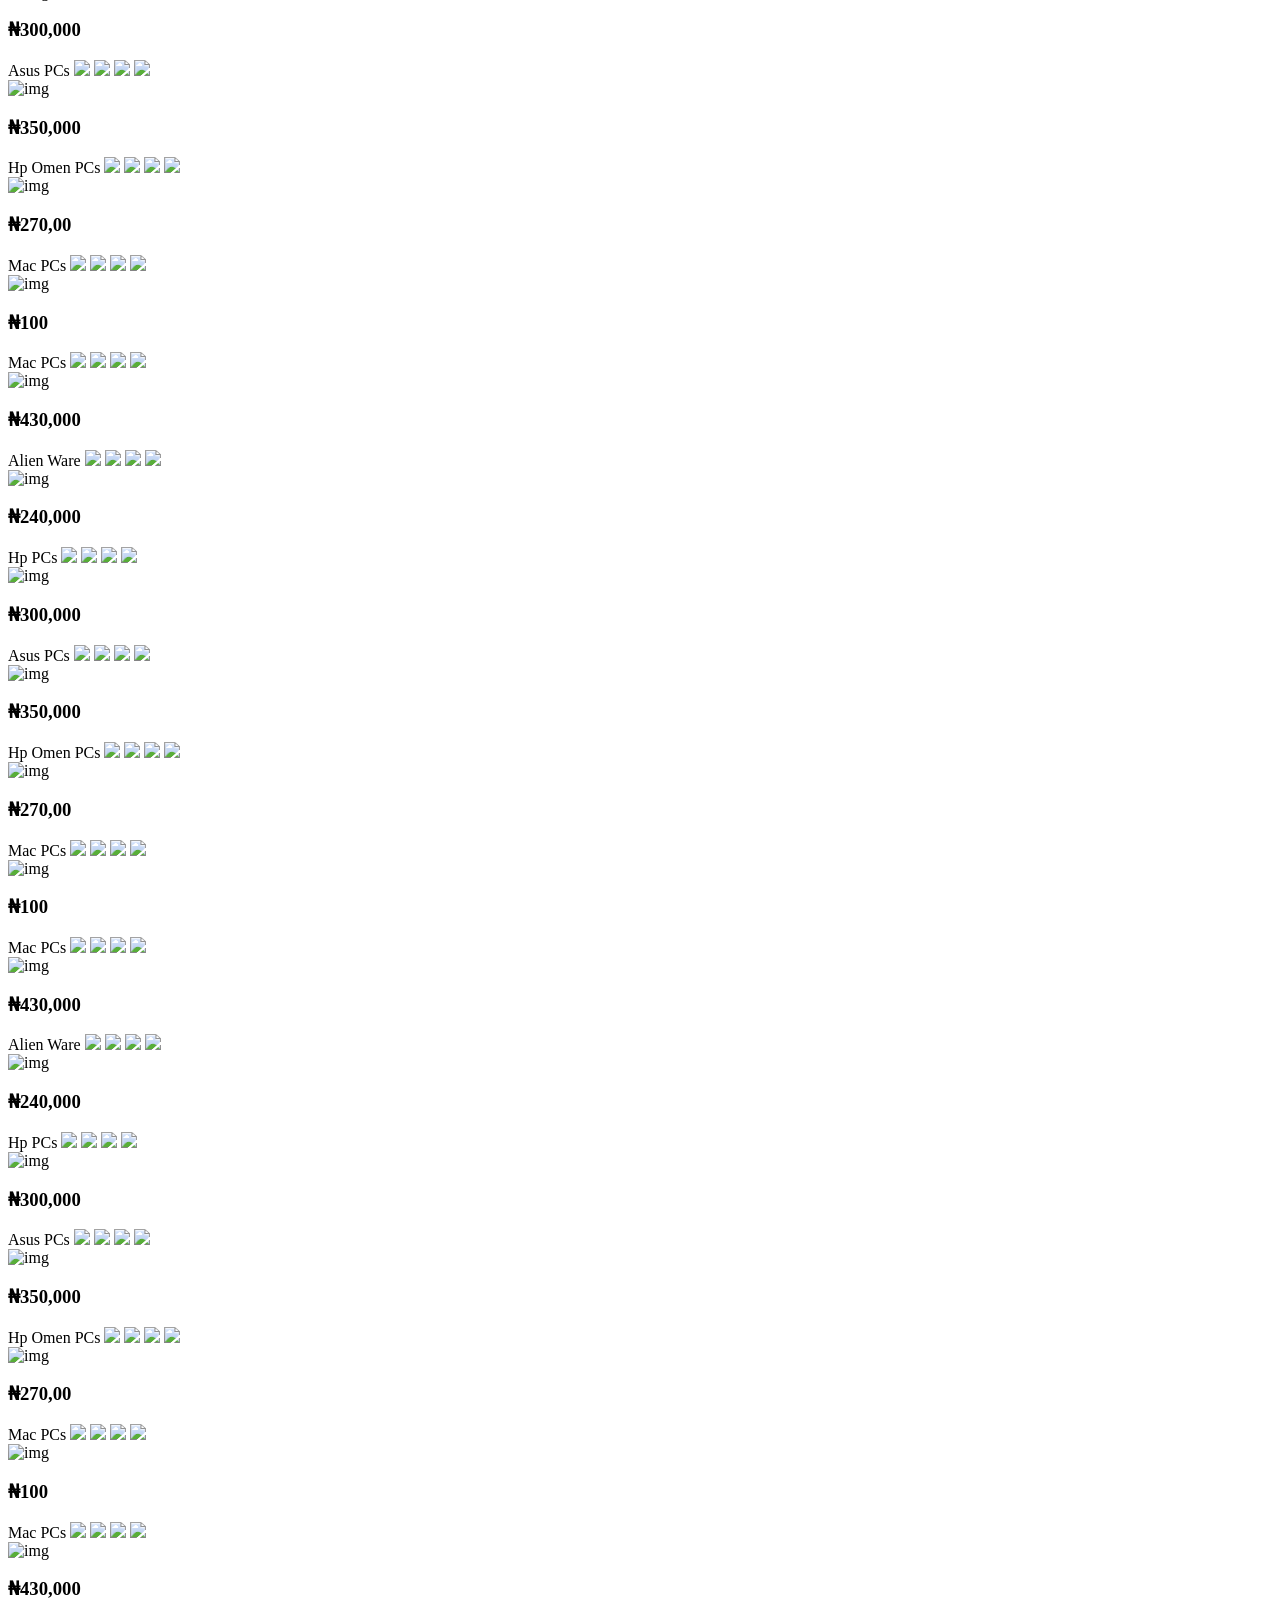
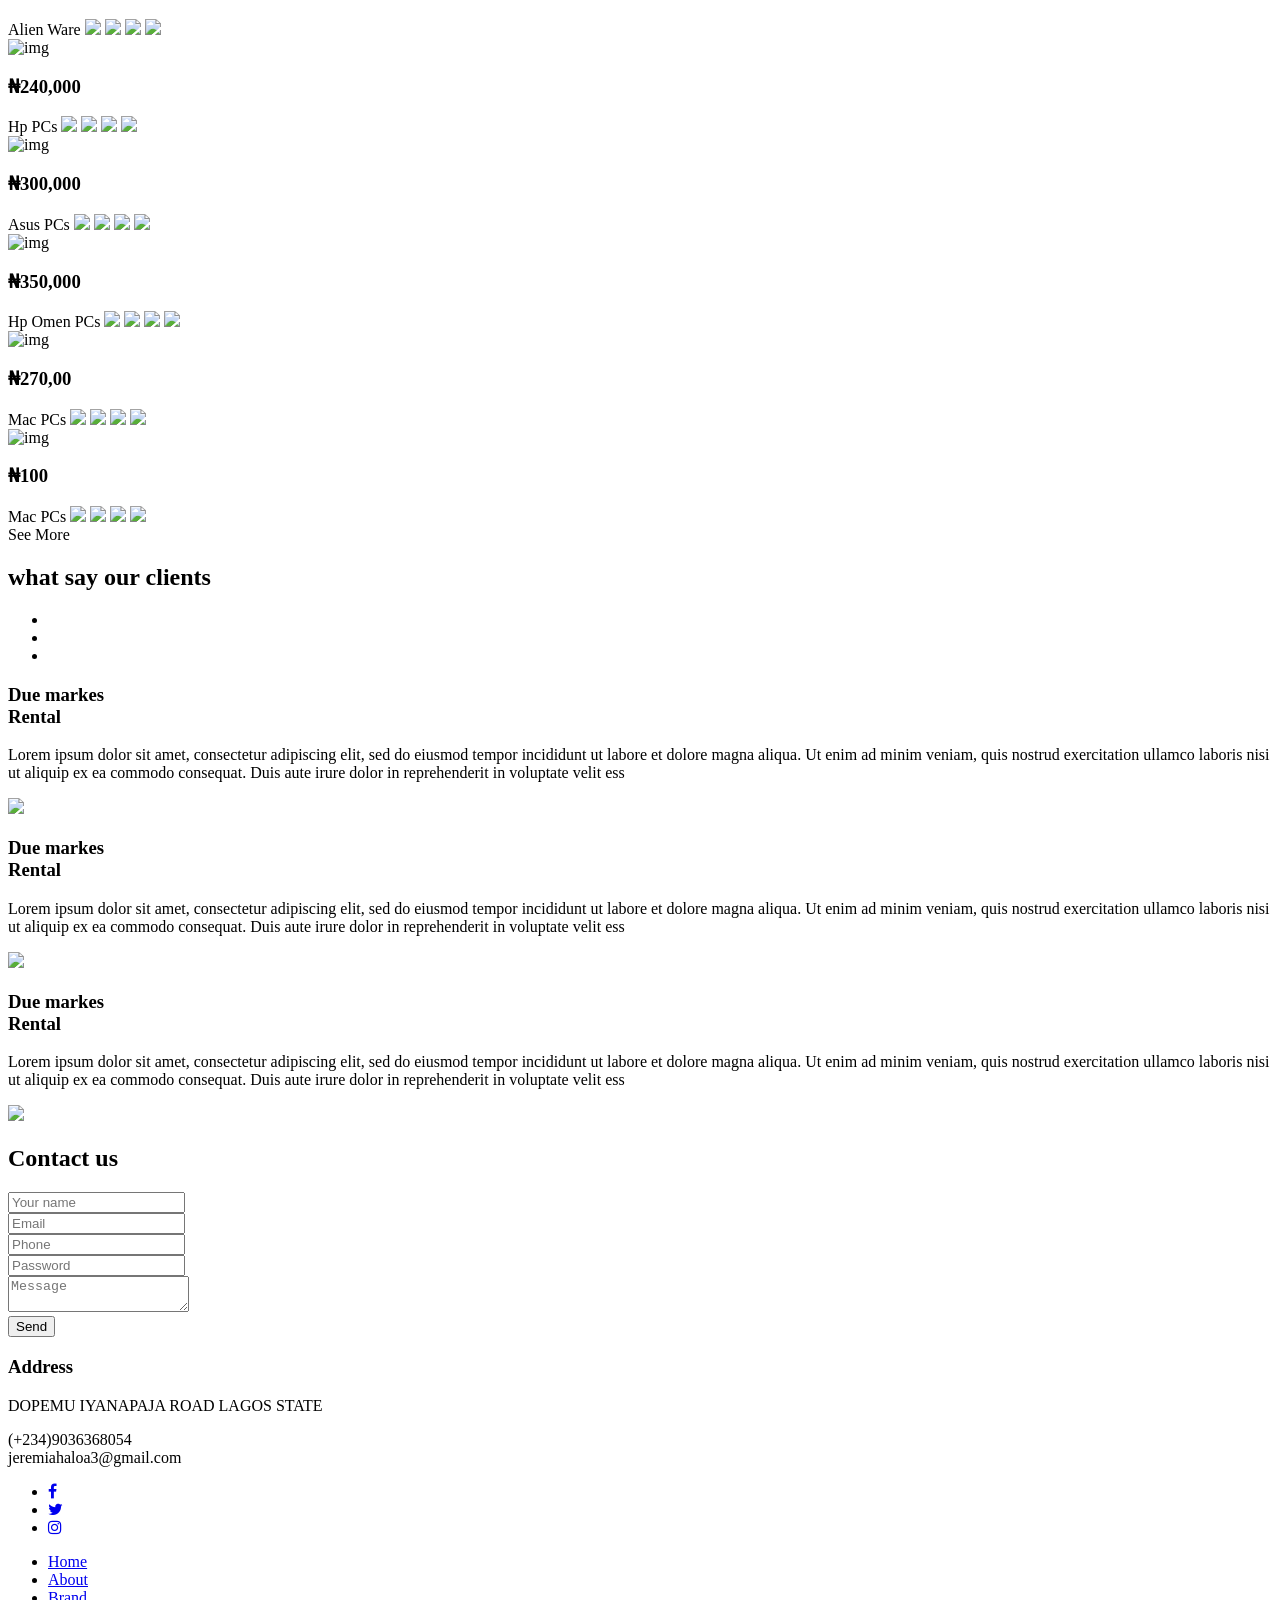
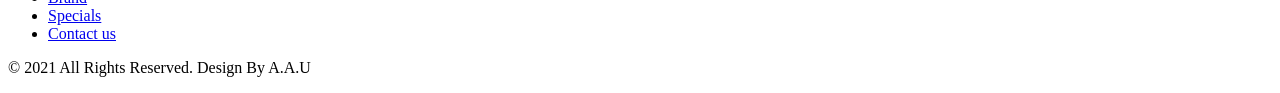
==== commit 777114b5: "Update index.html" ====
--- a/index.html
+++ b/index.html
@@ -53,7 +53,7 @@
                         <div class="full">
                             <div class="center-desk">
                                 <div class="logo">
-                                    <a href="index.html"><img src="images/logo.jpg" alt="#"></a>
+                                    <a href="index.html"><img src="logo.jpg" alt="#"></a>
                                 </div>
                             </div>
                         </div>
@@ -684,4 +684,4 @@
     </script>
 </body>
 
-</html>+</html>
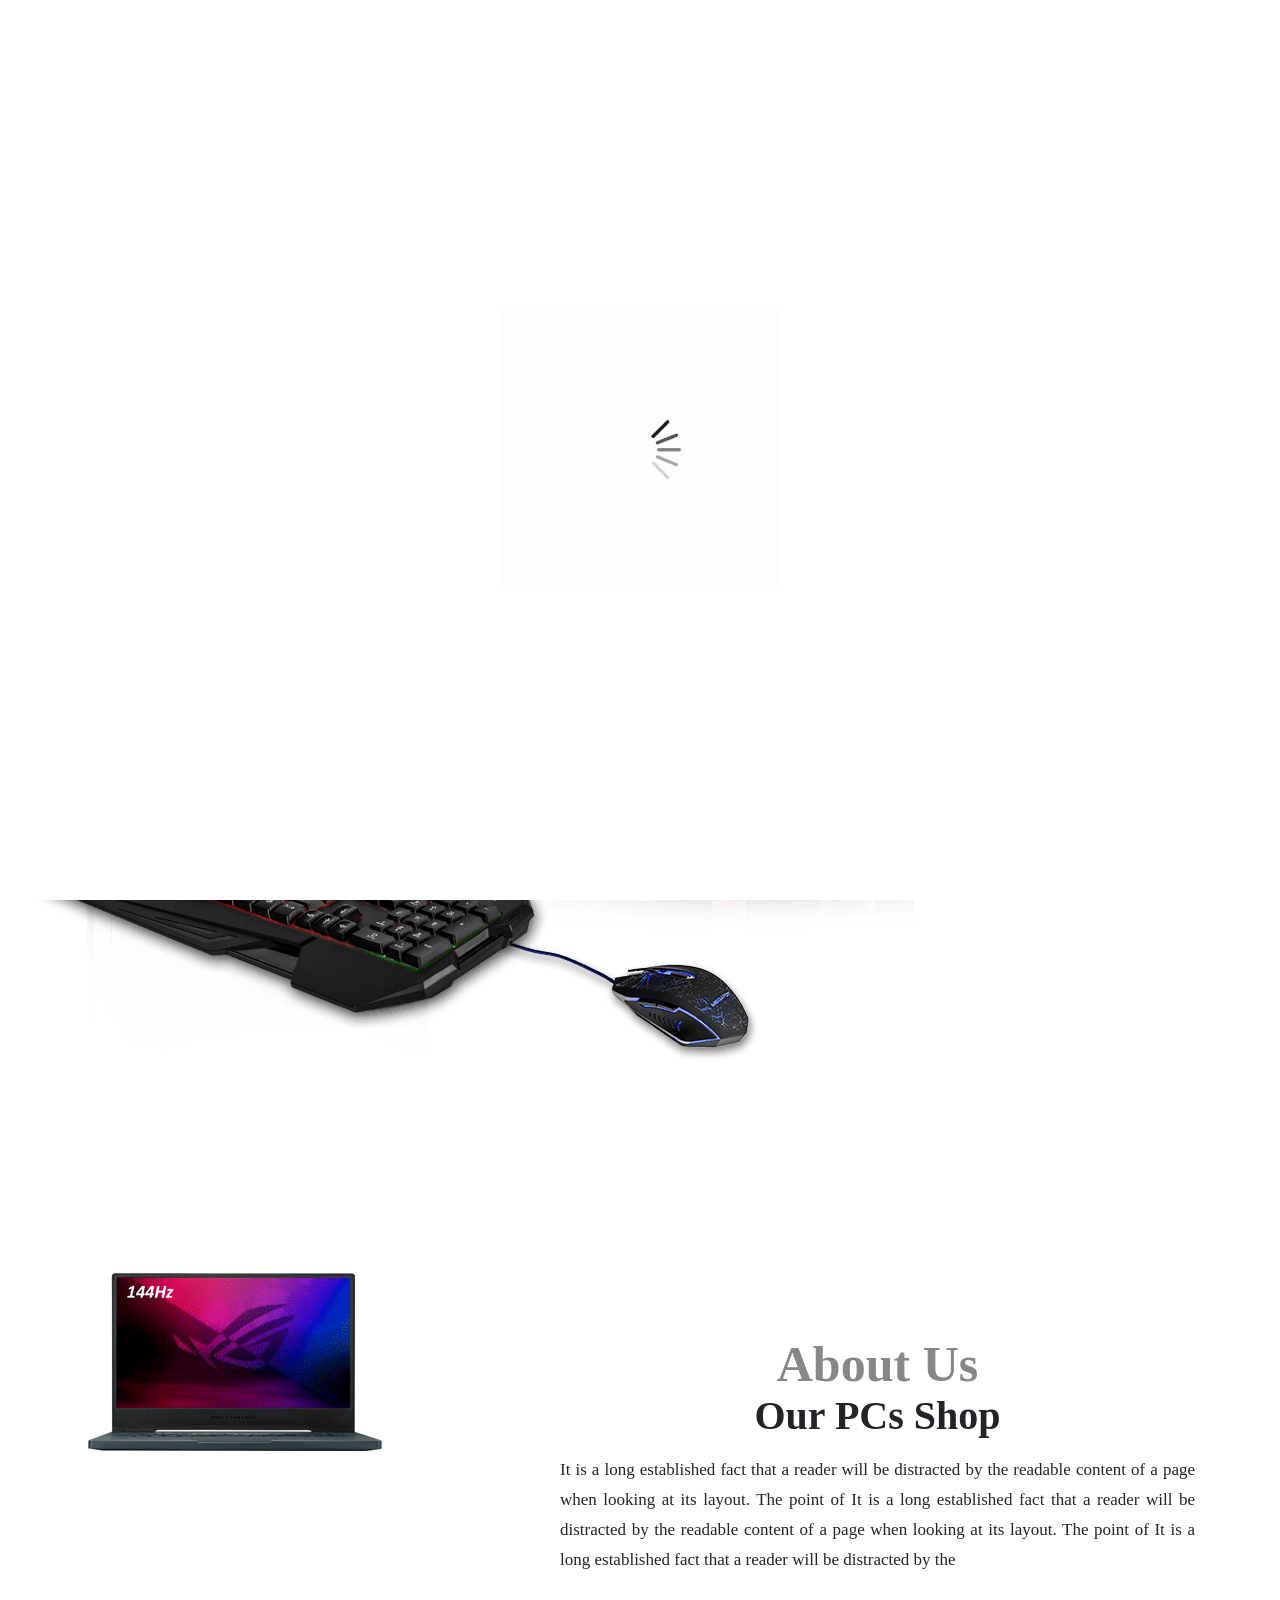
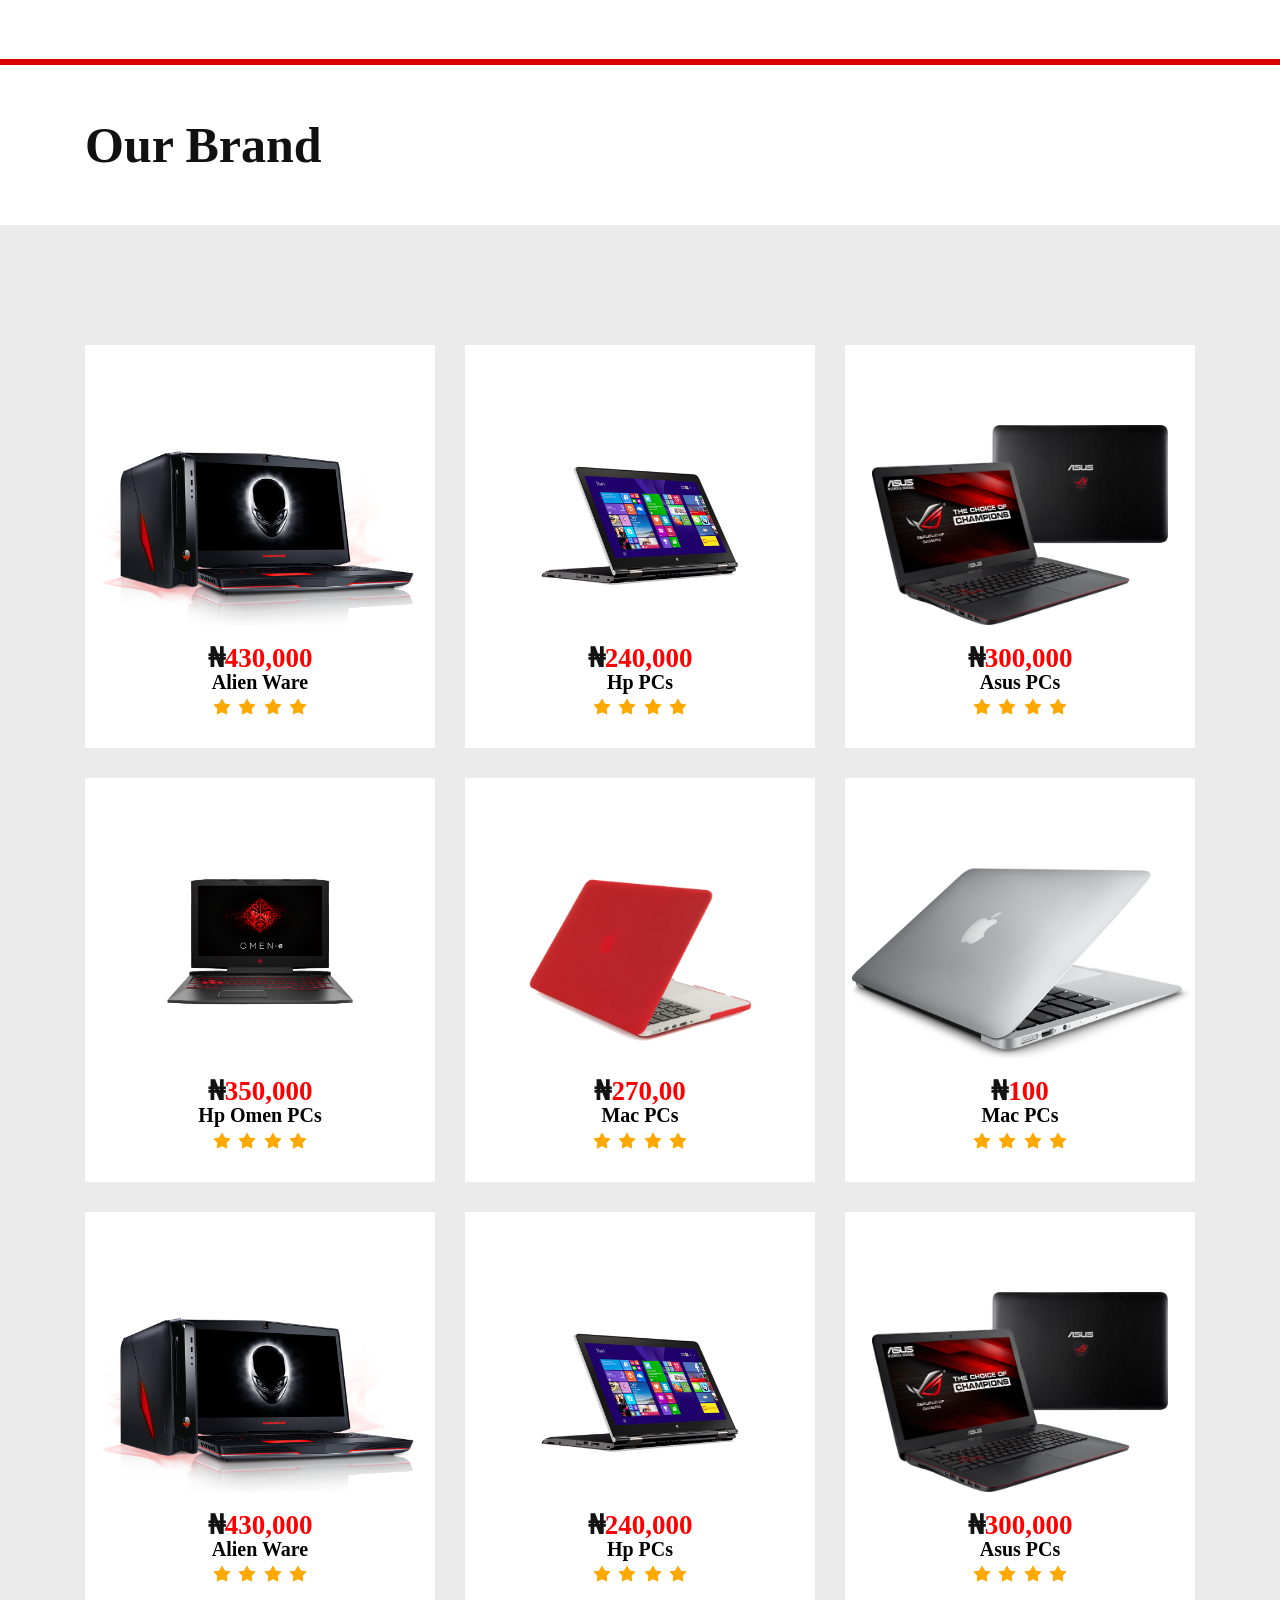
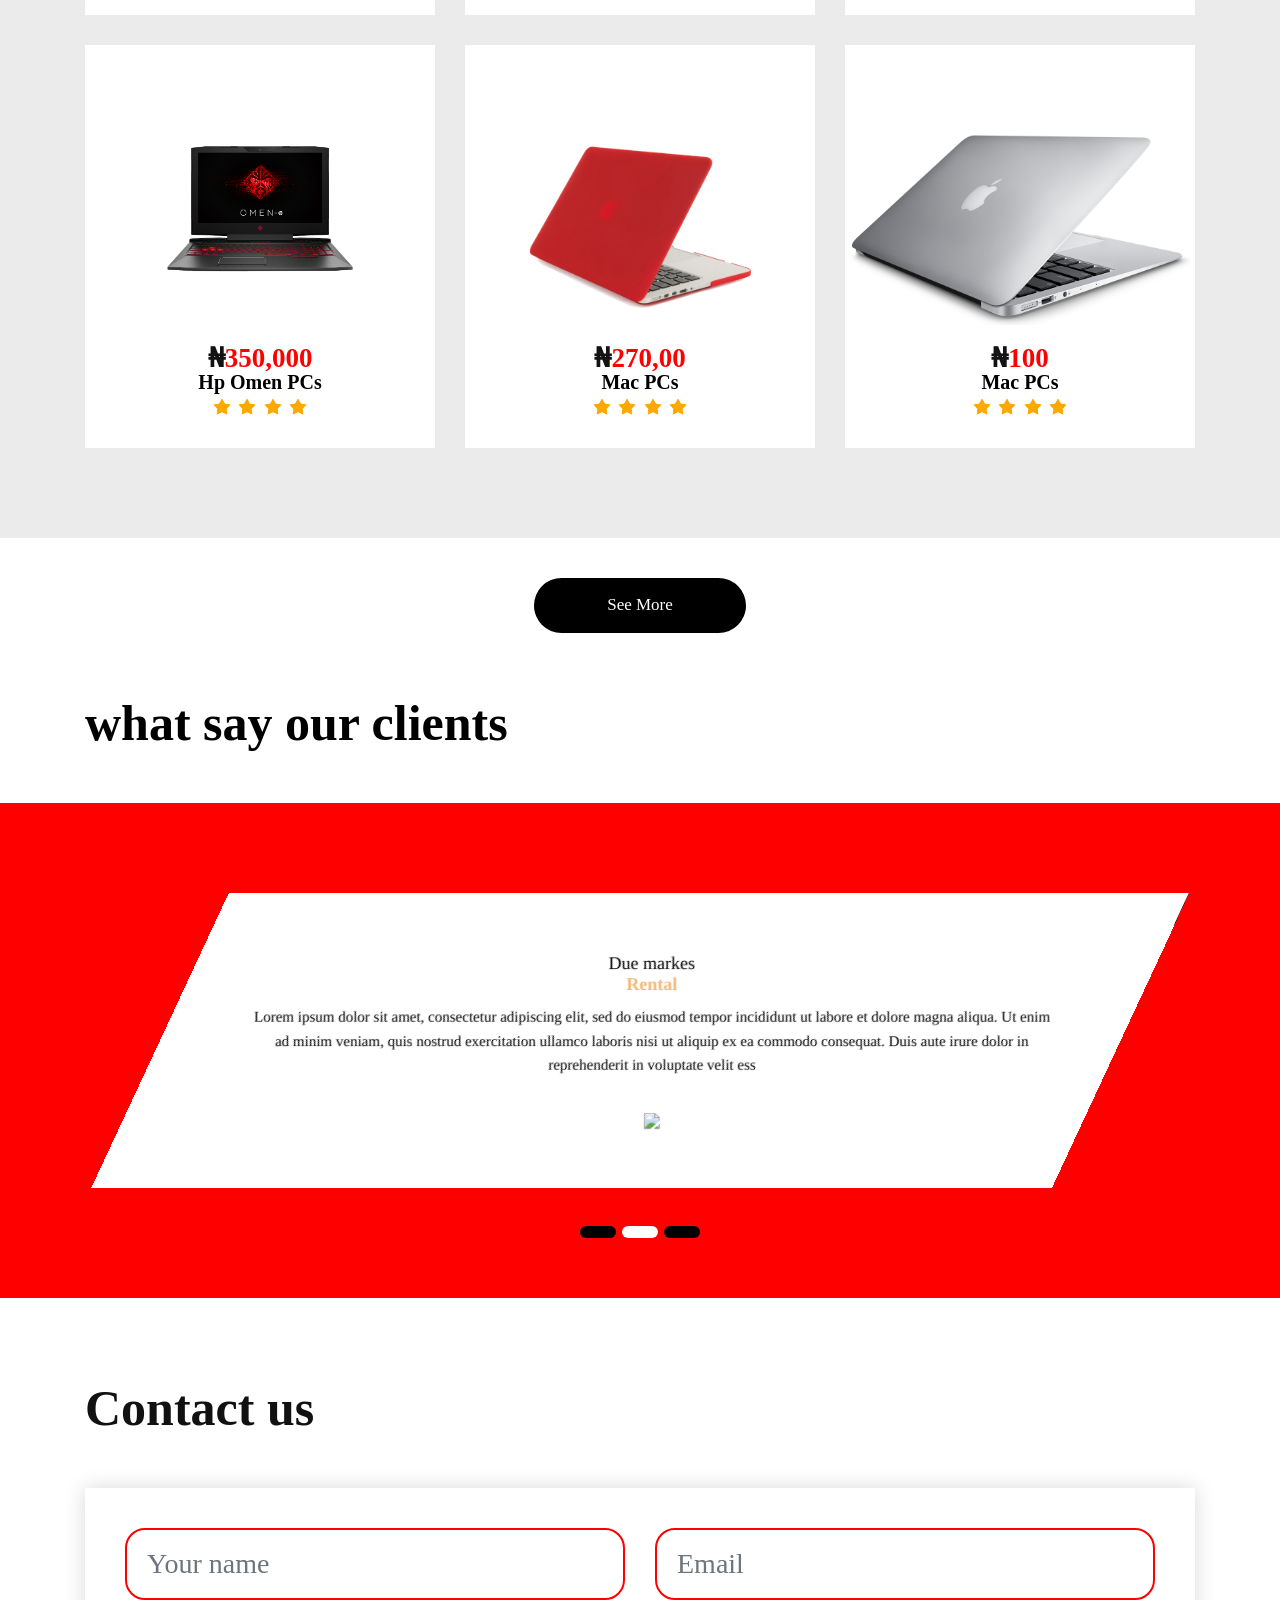
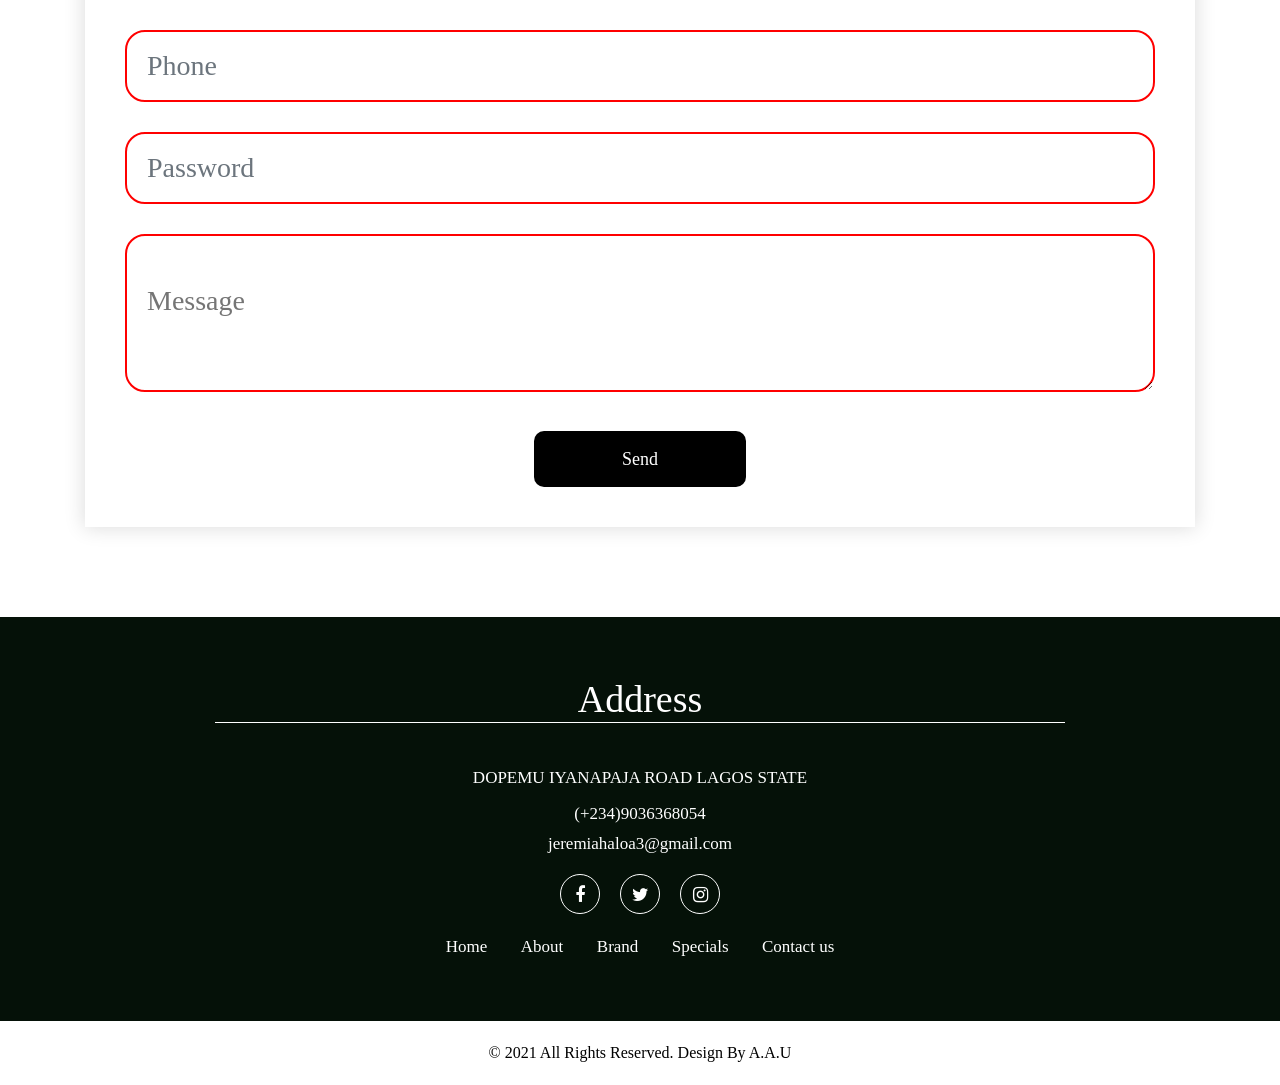
==== commit aa8560bd: "Update index.html" ====
--- a/index.html
+++ b/index.html
@@ -14,15 +14,15 @@
     <meta name="description" content="">
     <meta name="author" content="">
     <!-- bootstrap css -->
-    <link rel="stylesheet" href="css/bootstrap.min.css">
+    <link rel="stylesheet" href="bootstrap.min.css">
     <!-- style css -->
-    <link rel="stylesheet" href="css/style.css">
+    <link rel="stylesheet" href="style.css">
     <!-- Responsive-->
-    <link rel="stylesheet" href="css/responsive.css">
+    <link rel="stylesheet" href="responsive.css">
     <!-- fevicon -->
-    <link rel="icon" href="images/fevicon.png" type="image/gif" />
+    <link rel="icon" href="fevicon.png" type="image/gif" />
     <!-- Scrollbar Custom CSS -->
-    <link rel="stylesheet" href="css/jquery.mCustomScrollbar.min.css">
+    <link rel="stylesheet" href="jquery.mCustomScrollbar.min.css">
     <!-- Tweaks for older IEs-->
     <link rel="stylesheet" href="https://netdna.bootstrapcdn.com/font-awesome/4.0.3/css/font-awesome.css">
     <!-- owl stylesheets -->
@@ -39,7 +39,7 @@
 <body class="main-layout ">
     <!-- loader  -->
     <div class="loader_bg">
-        <div class="loader"><img src="images/loading.gif" alt="#" /></div>
+        <div class="loader"><img src="loading.gif" alt="#" /></div>
     </div>
     <!-- end loader -->
     <!-- header -->
@@ -69,10 +69,10 @@
                                         <li><a href="special.html">Specials</a></li>
                                         <li><a href="contact.html">Contact Us</a></li>
                                         <li class="last">
-                                            <a href="#" onclick="(get())"><img id="seek" src="images/search_icon.png" alt="icon" /></a>
+                                            <a href="#" onclick="(get())"><img id="seek" src="search_icon.png" alt="icon" /></a>
                                             <div class="search">
 												<input type="text" placeholder="search">
-											<img src="images/search.png" alt="search" />
+											<img src="search.png" alt="search" />
 											</div>
                                         </li>
                                     </ul>
@@ -83,9 +83,9 @@
                     <div class="col-md-6 offset-md-6">
                         <div class="location_icon_bottum">
                             <ul>
-                                <li><img src="icon/call.png" />(+234)9036368054</li>
-                                <li><img src="icon/email.png" />demo@gmail.com</li>
-                                <li><img src="icon/loc.png" />Location</li>
+                                <li><img src="call.png" />(+234)9036368054</li>
+                                <li><img src="email.png" />demo@gmail.com</li>
+                                <li><img src="loc.png" />Location</li>
                             </ul>
                         </div>
                     </div>
@@ -99,7 +99,7 @@
         <div id="myCarousel" class="carousel slide banner-main" data-ride="carousel"> 
             <div class="carousel-inner">
                 <div class="carousel-item active">
-                    <img class="first-slide" src="images/bg4.png" alt="First slide">
+                    <img class="first-slide" src="bg4.png" alt="First slide">
                     <div class="container">
                         <div class="carousel-caption relative">
                             <span>All New PCs </span>
@@ -116,7 +116,7 @@
                     </div>
                 </div>
                 <div class="carousel-item">
-                    <img class="second-slide" src="images/lap9.png" alt="Second slide">
+                    <img class="second-slide" src="lap9.png" alt="Second slide">
                     <div class="container">
                         <div class="carousel-caption relative">
                             <span>All New PCs </span>
@@ -133,7 +133,7 @@
                     </div>
                 </div>
                 <div class="carousel-item">
-                    <img class="third-slide" src="images/lap5.png" alt="Third slide">
+                    <img class="third-slide" src="lap5.png" alt="Third slide">
                     <div class="container">
                         <div class="carousel-caption relative">
                              <span>All New PCs </span>
@@ -165,7 +165,7 @@
             <div class="row">
                 <div class="col-xl-5 col-lg-5 col-md-5 co-sm-l2">
                     <div class="about_img">
-                        <figure><img src="images/asus.gif" alt="img" /></figure>
+                        <figure><img src="asus.gif" alt="img" /></figure>
                     </div>
                 </div>
                 <div class="col-xl-7 col-lg-7 col-md-7 co-sm-l2">
@@ -198,13 +198,151 @@
                 <div class="row">
                     <div class="col-xl-4 col-lg-4 col-md-4 col-sm-6 margin">
                         <div class="brand_box">
-                            <img src="images/lap1.png" alt="img" />
+                            <img src="lap1.png" alt="img" />
                             <h3>₦<strong class="red">430,000</strong></h3>
                             <span>Alien Ware</span>
-                            <i><img src="images/star.png"/></i>
-                            <i><img src="images/star.png"/></i>
-                            <i><img src="images/star.png"/></i>
-                            <i><img src="images/star.png"/></i>
+                            <i><img src="star.png"/></i>
+                            <i><img src="star.png"/></i>
+                            <i><img src="star.png"/></i>
+                            <i><img src="star.png"/></i>
+                        </div>
+                    </div>
+                    <div class="col-xl-4 col-lg-4 col-md-4 col-sm-6 margin">
+                        <div class="brand_box">
+                            <img src="lap9.png" alt="img" />
+                            <h3>₦<strong class="red">240,000</strong></h3>
+                            <span>Hp PCs</span>
+                            <i><img src="star.png"/></i>
+                            <i><img src="star.png"/></i>
+                            <i><img src="star.png"/></i>
+                            <i><img src="star.png"/></i>
+                        </div>
+                    </div>
+                    <div class="col-xl-4 col-lg-4 col-md-4 col-sm-6 margin">
+                        <div class="brand_box">
+                            <img src="lap3.png" alt="img" />
+                            <h3>₦<strong class="red">300,000</strong></h3>
+                            <span>Asus PCs</span>
+                            <i><img src="star.png"/></i>
+                            <i><img src="star.png"/></i>
+                            <i><img src="star.png"/></i>
+                            <i><img src="star.png"/></i>
+                        </div>
+                    </div>
+                    <div class="col-xl-4 col-lg-4 col-md-4 col-sm-6">
+                        <div class="brand_box">
+                            <img src="lap5.png" alt="img" />
+                            <h3>₦<strong class="red">350,000</strong></h3>
+                            <span>Hp Omen PCs</span>
+                            <i><img src="star.png"/></i>
+                            <i><img src="star.png"/></i>
+                            <i><img src="star.png"/></i>
+                            <i><img src="star.png"/></i>
+                        </div>
+                    </div>
+                    <div class="col-xl-4 col-lg-4 col-md-4 col-sm-6 mrgn">
+                        <div class="brand_box">
+                            <img src="lap8.png" alt="img" />
+                            <h3>₦<strong class="red">270,00</strong></h3>
+                            <span>Mac PCs</span>
+                            <i><img src="star.png"/></i>
+                            <i><img src="star.png"/></i>
+                            <i><img src="star.png"/></i>
+                            <i><img src="star.png"/></i>
+                        </div>
+                    </div>
+                    <div class="col-xl-4 col-lg-4 col-md-4 col-sm-6 mrgn">
+                        <div class="brand_box">
+                            <img src="lap6.png" alt="img" />
+                            <h3>₦<strong class="red">100</strong></h3>
+                            <span>Mac PCs</span>
+                            <i><img src="star.png"/></i>
+                            <i><img src="star.png"/></i>
+                            <i><img src="star.png"/></i>
+                            <i><img src="star.png"/></i>
+                        </div>
+                    </div>
+
+                      <div class="col-xl-4 col-lg-4 col-md-4 col-sm-6 margin">
+                        <div class="brand_box">
+                            <img src="lap1.png" alt="img" />
+                            <h3>₦<strong class="red">430,000</strong></h3>
+                            <span>Alien Ware</span>
+                            <i><img src="star.png"/></i>
+                            <i><img src="star.png"/></i>
+                            <i><img src="star.png"/></i>
+                            <i><img src="star.png"/></i>
+                        </div>
+                    </div>
+                    <div class="col-xl-4 col-lg-4 col-md-4 col-sm-6 margin">
+                        <div class="brand_box">
+                            <img src="lap9.png" alt="img" />
+                            <h3>₦<strong class="red">240,000</strong></h3>
+                            <span>Hp PCs</span>
+                            <i><img src="star.png"/></i>
+                            <i><img src="star.png"/></i>
+                            <i><img src="star.png"/></i>
+                            <i><img src="star.png"/></i>
+                        </div>
+                    </div>
+
+                    <div class="col-xl-4 col-lg-4 col-md-4 col-sm-6 margin">
+                        <div class="brand_box">
+                            <img src="lap3.png" alt="img" />
+                            <h3>₦<strong class="red">300,000</strong></h3>
+                            <span>Asus PCs</span>
+                            <i><img src="star.png"/></i>
+                            <i><img src="star.png"/></i>
+                            <i><img src="star.png"/></i>
+                            <i><img src="star.png"/></i>
+                        </div>
+                    </div>
+                    <div class="col-xl-4 col-lg-4 col-md-4 col-sm-6">
+                        <div class="brand_box">
+                            <img src="lap5.png" alt="img" />
+                            <h3>₦<strong class="red">350,000</strong></h3>
+                            <span>Hp Omen PCs</span>
+                            <i><img src="star.png"/></i>
+                            <i><img src="star.png"/></i>
+                            <i><img src="star.png"/></i>
+                            <i><img src="star.png"/></i>
+                        </div>
+                    </div>
+                    <div class="col-xl-4 col-lg-4 col-md-4 col-sm-6 mrgn">
+                        <div class="brand_box">
+                            <img src="lap8.png" alt="img" />
+                            <h3>₦<strong class="red">270,00</strong></h3>
+                            <span>Mac PCs</span>
+                            <i><img src="star.png"/></i>
+                            <i><img src="star.png"/></i>
+                            <i><img src="star.png"/></i>
+                            <i><img src="star.png"/></i>
+                        </div>
+                    </div>
+                    <div class="col-xl-4 col-lg-4 col-md-4 col-sm-6 mrgn">
+                        <div class="brand_box">
+                            <img src="lap6.png" alt="img" />
+                            <h3>₦<strong class="red">100</strong></h3>
+                            <span>Mac PCs</span>
+                            <i><img src="star.png"/></i>
+                            <i><img src="star.png"/></i>
+                            <i><img src="star.png"/></i>
+                            <i><img src="star.png"/></i>
+                        </div>
+                    </div>
+
+                   <div id="col-md-12" class="col-md-12">
+                
+                    <div class="row">
+                    <div class="col-xl-4 col-lg-4 col-md-4 col-sm-6 margin">
+                        <div class="brand_box">
+                            <img src="lap1.png" alt="img" />
+                            <h3>₦<strong class="red">430,000</strong></h3>
+                            <span>Alien Ware</span>
+                            <i><img src="star.png"/></i>
+                            <i><img src="star.png"/></i>
+                            <i><img src="star.png"/></i>
+                            <i><img src="star.png"/></i>
                         </div>
                     </div>
                     <div class="col-xl-4 col-lg-4 col-md-4 col-sm-6 margin">
@@ -220,251 +358,113 @@
                     </div>
                     <div class="col-xl-4 col-lg-4 col-md-4 col-sm-6 margin">
                         <div class="brand_box">
-                            <img src="images/lap3.png" alt="img" />
+                            <img src="lap3.png" alt="img" />
                             <h3>₦<strong class="red">300,000</strong></h3>
                             <span>Asus PCs</span>
-                            <i><img src="images/star.png"/></i>
-                            <i><img src="images/star.png"/></i>
-                            <i><img src="images/star.png"/></i>
-                            <i><img src="images/star.png"/></i>
+                            <i><img src="star.png"/></i>
+                            <i><img src="star.png"/></i>
+                            <i><img src="star.png"/></i>
+                            <i><img src="star.png"/></i>
                         </div>
                     </div>
                     <div class="col-xl-4 col-lg-4 col-md-4 col-sm-6">
                         <div class="brand_box">
-                            <img src="images/lap5.png" alt="img" />
+                            <img src="lap5.png" alt="img" />
                             <h3>₦<strong class="red">350,000</strong></h3>
                             <span>Hp Omen PCs</span>
-                            <i><img src="images/star.png"/></i>
-                            <i><img src="images/star.png"/></i>
-                            <i><img src="images/star.png"/></i>
-                            <i><img src="images/star.png"/></i>
-                        </div>
-                    </div>
-                    <div class="col-xl-4 col-lg-4 col-md-4 col-sm-6 mrgn">
-                        <div class="brand_box">
-                            <img src="images/lap8.png" alt="img" />
+                            <i><img src="star.png"/></i>
+                            <i><img src="star.png"/></i>
+                            <i><img src="star.png"/></i>
+                            <i><img src="star.png"/></i>
+                        </div>
+                    </div>
+                    <div class="col-xl-4 col-lg-4 col-md-4 col-sm-6 mrgn">
+                        <div class="brand_box">
+                            <img src="lap8.png" alt="img" />
                             <h3>₦<strong class="red">270,00</strong></h3>
                             <span>Mac PCs</span>
-                            <i><img src="images/star.png"/></i>
-                            <i><img src="images/star.png"/></i>
-                            <i><img src="images/star.png"/></i>
-                            <i><img src="images/star.png"/></i>
-                        </div>
-                    </div>
-                    <div class="col-xl-4 col-lg-4 col-md-4 col-sm-6 mrgn">
-                        <div class="brand_box">
-                            <img src="images/lap6.png" alt="img" />
+                            <i><img src="star.png"/></i>
+                            <i><img src="star.png"/></i>
+                            <i><img src="star.png"/></i>
+                            <i><img src="star.png"/></i>
+                        </div>
+                    </div>
+                    <div class="col-xl-4 col-lg-4 col-md-4 col-sm-6 mrgn">
+                        <div class="brand_box">
+                            <img src="lap6.png" alt="img" />
                             <h3>₦<strong class="red">100</strong></h3>
                             <span>Mac PCs</span>
-                            <i><img src="images/star.png"/></i>
-                            <i><img src="images/star.png"/></i>
-                            <i><img src="images/star.png"/></i>
-                            <i><img src="images/star.png"/></i>
-                        </div>
-                    </div>
-
-                      <div class="col-xl-4 col-lg-4 col-md-4 col-sm-6 margin">
-                        <div class="brand_box">
-                            <img src="images/lap1.png" alt="img" />
+                            <i><img src="star.png"/></i>
+                            <i><img src="star.png"/></i>
+                            <i><img src="star.png"/></i>
+                            <i><img src="star.png"/></i>
+                        </div>
+                    </div>
+                       <div class="col-xl-4 col-lg-4 col-md-4 col-sm-6 margin">
+                        <div class="brand_box">
+                            <img src="lap1.png" alt="img" />
                             <h3>₦<strong class="red">430,000</strong></h3>
                             <span>Alien Ware</span>
-                            <i><img src="images/star.png"/></i>
-                            <i><img src="images/star.png"/></i>
-                            <i><img src="images/star.png"/></i>
-                            <i><img src="images/star.png"/></i>
-                        </div>
-                    </div>
-                    <div class="col-xl-4 col-lg-4 col-md-4 col-sm-6 margin">
-                        <div class="brand_box">
-                            <img src="images/lap9.png" alt="img" />
+                            <i><img src="star.png"/></i>
+                            <i><img src="star.png"/></i>
+                            <i><img src="star.png"/></i>
+                            <i><img src="star.png"/></i>
+                        </div>
+                    </div>
+                    <div class="col-xl-4 col-lg-4 col-md-4 col-sm-6 margin">
+                        <div class="brand_box">
+                            <img src="lap9.png" alt="img" />
                             <h3>₦<strong class="red">240,000</strong></h3>
                             <span>Hp PCs</span>
-                            <i><img src="images/star.png"/></i>
-                            <i><img src="images/star.png"/></i>
-                            <i><img src="images/star.png"/></i>
-                            <i><img src="images/star.png"/></i>
-                        </div>
-                    </div>
-
-                    <div class="col-xl-4 col-lg-4 col-md-4 col-sm-6 margin">
-                        <div class="brand_box">
-                            <img src="images/lap3.png" alt="img" />
+                            <i><img src="star.png"/></i>
+                            <i><img src="star.png"/></i>
+                            <i><img src="star.png"/></i>
+                            <i><img src="star.png"/></i>
+                        </div>
+                    </div>
+
+                    <div class="col-xl-4 col-lg-4 col-md-4 col-sm-6 margin">
+                        <div class="brand_box">
+                            <img src="lap3.png" alt="img" />
                             <h3>₦<strong class="red">300,000</strong></h3>
                             <span>Asus PCs</span>
-                            <i><img src="images/star.png"/></i>
-                            <i><img src="images/star.png"/></i>
-                            <i><img src="images/star.png"/></i>
-                            <i><img src="images/star.png"/></i>
+                            <i><img src="star.png"/></i>
+                            <i><img src="star.png"/></i>
+                            <i><img src="star.png"/></i>
+                            <i><img src="star.png"/></i>
                         </div>
                     </div>
                     <div class="col-xl-4 col-lg-4 col-md-4 col-sm-6">
                         <div class="brand_box">
-                            <img src="images/lap5.png" alt="img" />
+                            <img src="lap5.png" alt="img" />
                             <h3>₦<strong class="red">350,000</strong></h3>
                             <span>Hp Omen PCs</span>
-                            <i><img src="images/star.png"/></i>
-                            <i><img src="images/star.png"/></i>
-                            <i><img src="images/star.png"/></i>
-                            <i><img src="images/star.png"/></i>
-                        </div>
-                    </div>
-                    <div class="col-xl-4 col-lg-4 col-md-4 col-sm-6 mrgn">
-                        <div class="brand_box">
-                            <img src="images/lap8.png" alt="img" />
+                            <i><img src="star.png"/></i>
+                            <i><img src="star.png"/></i>
+                            <i><img src="star.png"/></i>
+                            <i><img src="star.png"/></i>
+                        </div>
+                    </div>
+                    <div class="col-xl-4 col-lg-4 col-md-4 col-sm-6 mrgn">
+                        <div class="brand_box">
+                            <img src="lap8.png" alt="img" />
                             <h3>₦<strong class="red">270,00</strong></h3>
                             <span>Mac PCs</span>
-                            <i><img src="images/star.png"/></i>
-                            <i><img src="images/star.png"/></i>
-                            <i><img src="images/star.png"/></i>
-                            <i><img src="images/star.png"/></i>
-                        </div>
-                    </div>
-                    <div class="col-xl-4 col-lg-4 col-md-4 col-sm-6 mrgn">
-                        <div class="brand_box">
-                            <img src="images/lap6.png" alt="img" />
+                            <i><img src="star.png"/></i>
+                            <i><img src="star.png"/></i>
+                            <i><img src="star.png"/></i>
+                            <i><img src="star.png"/></i>
+                        </div>
+                    </div>
+                    <div class="col-xl-4 col-lg-4 col-md-4 col-sm-6 mrgn">
+                        <div class="brand_box">
+                            <img src="lap6.png" alt="img" />
                             <h3>₦<strong class="red">100</strong></h3>
                             <span>Mac PCs</span>
-                            <i><img src="images/star.png"/></i>
-                            <i><img src="images/star.png"/></i>
-                            <i><img src="images/star.png"/></i>
-                            <i><img src="images/star.png"/></i>
-                        </div>
-                    </div>
-
-                   <div id="col-md-12" class="col-md-12">
-                
-                    <div class="row">
-                    <div class="col-xl-4 col-lg-4 col-md-4 col-sm-6 margin">
-                        <div class="brand_box">
-                            <img src="images/lap1.png" alt="img" />
-                            <h3>₦<strong class="red">430,000</strong></h3>
-                            <span>Alien Ware</span>
-                            <i><img src="images/star.png"/></i>
-                            <i><img src="images/star.png"/></i>
-                            <i><img src="images/star.png"/></i>
-                            <i><img src="images/star.png"/></i>
-                        </div>
-                    </div>
-                    <div class="col-xl-4 col-lg-4 col-md-4 col-sm-6 margin">
-                        <div class="brand_box">
-                            <img src="images/lap9.png" alt="img" />
-                            <h3>₦<strong class="red">240,000</strong></h3>
-                            <span>Hp PCs</span>
-                            <i><img src="images/star.png"/></i>
-                            <i><img src="images/star.png"/></i>
-                            <i><img src="images/star.png"/></i>
-                            <i><img src="images/star.png"/></i>
-                        </div>
-                    </div>
-                    <div class="col-xl-4 col-lg-4 col-md-4 col-sm-6 margin">
-                        <div class="brand_box">
-                            <img src="images/lap3.png" alt="img" />
-                            <h3>₦<strong class="red">300,000</strong></h3>
-                            <span>Asus PCs</span>
-                            <i><img src="images/star.png"/></i>
-                            <i><img src="images/star.png"/></i>
-                            <i><img src="images/star.png"/></i>
-                            <i><img src="images/star.png"/></i>
-                        </div>
-                    </div>
-                    <div class="col-xl-4 col-lg-4 col-md-4 col-sm-6">
-                        <div class="brand_box">
-                            <img src="images/lap5.png" alt="img" />
-                            <h3>₦<strong class="red">350,000</strong></h3>
-                            <span>Hp Omen PCs</span>
-                            <i><img src="images/star.png"/></i>
-                            <i><img src="images/star.png"/></i>
-                            <i><img src="images/star.png"/></i>
-                            <i><img src="images/star.png"/></i>
-                        </div>
-                    </div>
-                    <div class="col-xl-4 col-lg-4 col-md-4 col-sm-6 mrgn">
-                        <div class="brand_box">
-                            <img src="images/lap8.png" alt="img" />
-                            <h3>₦<strong class="red">270,00</strong></h3>
-                            <span>Mac PCs</span>
-                            <i><img src="images/star.png"/></i>
-                            <i><img src="images/star.png"/></i>
-                            <i><img src="images/star.png"/></i>
-                            <i><img src="images/star.png"/></i>
-                        </div>
-                    </div>
-                    <div class="col-xl-4 col-lg-4 col-md-4 col-sm-6 mrgn">
-                        <div class="brand_box">
-                            <img src="images/lap6.png" alt="img" />
-                            <h3>₦<strong class="red">100</strong></h3>
-                            <span>Mac PCs</span>
-                            <i><img src="images/star.png"/></i>
-                            <i><img src="images/star.png"/></i>
-                            <i><img src="images/star.png"/></i>
-                            <i><img src="images/star.png"/></i>
-                        </div>
-                    </div>
-                       <div class="col-xl-4 col-lg-4 col-md-4 col-sm-6 margin">
-                        <div class="brand_box">
-                            <img src="images/lap1.png" alt="img" />
-                            <h3>₦<strong class="red">430,000</strong></h3>
-                            <span>Alien Ware</span>
-                            <i><img src="images/star.png"/></i>
-                            <i><img src="images/star.png"/></i>
-                            <i><img src="images/star.png"/></i>
-                            <i><img src="images/star.png"/></i>
-                        </div>
-                    </div>
-                    <div class="col-xl-4 col-lg-4 col-md-4 col-sm-6 margin">
-                        <div class="brand_box">
-                            <img src="images/lap9.png" alt="img" />
-                            <h3>₦<strong class="red">240,000</strong></h3>
-                            <span>Hp PCs</span>
-                            <i><img src="images/star.png"/></i>
-                            <i><img src="images/star.png"/></i>
-                            <i><img src="images/star.png"/></i>
-                            <i><img src="images/star.png"/></i>
-                        </div>
-                    </div>
-
-                    <div class="col-xl-4 col-lg-4 col-md-4 col-sm-6 margin">
-                        <div class="brand_box">
-                            <img src="images/lap3.png" alt="img" />
-                            <h3>₦<strong class="red">300,000</strong></h3>
-                            <span>Asus PCs</span>
-                            <i><img src="images/star.png"/></i>
-                            <i><img src="images/star.png"/></i>
-                            <i><img src="images/star.png"/></i>
-                            <i><img src="images/star.png"/></i>
-                        </div>
-                    </div>
-                    <div class="col-xl-4 col-lg-4 col-md-4 col-sm-6">
-                        <div class="brand_box">
-                            <img src="images/lap5.png" alt="img" />
-                            <h3>₦<strong class="red">350,000</strong></h3>
-                            <span>Hp Omen PCs</span>
-                            <i><img src="images/star.png"/></i>
-                            <i><img src="images/star.png"/></i>
-                            <i><img src="images/star.png"/></i>
-                            <i><img src="images/star.png"/></i>
-                        </div>
-                    </div>
-                    <div class="col-xl-4 col-lg-4 col-md-4 col-sm-6 mrgn">
-                        <div class="brand_box">
-                            <img src="images/lap8.png" alt="img" />
-                            <h3>₦<strong class="red">270,00</strong></h3>
-                            <span>Mac PCs</span>
-                            <i><img src="images/star.png"/></i>
-                            <i><img src="images/star.png"/></i>
-                            <i><img src="images/star.png"/></i>
-                            <i><img src="images/star.png"/></i>
-                        </div>
-                    </div>
-                    <div class="col-xl-4 col-lg-4 col-md-4 col-sm-6 mrgn">
-                        <div class="brand_box">
-                            <img src="images/lap6.png" alt="img" />
-                            <h3>₦<strong class="red">100</strong></h3>
-                            <span>Mac PCs</span>
-                            <i><img src="images/star.png"/></i>
-                            <i><img src="images/star.png"/></i>
-                            <i><img src="images/star.png"/></i>
-                            <i><img src="images/star.png"/></i>
+                            <i><img src="star.png"/></i>
+                            <i><img src="star.png"/></i>
+                            <i><img src="star.png"/></i>
+                            <i><img src="star.png"/></i>
                         </div>
                     </div>
                     </div>      
--- a/style.css
+++ b/style.css
@@ -0,0 +1,2206 @@
+/*--------------------------------------------------------------------- File Name: style.css ---------------------------------------------------------------------*/
+
+
+/*--------------------------------------------------------------------- import Fonts ---------------------------------------------------------------------*/
+
+@import url('https://fonts.googleapis.com/css?family=Rajdhani:300,400,500,600,700');
+@import url('https://fonts.googleapis.com/css?family=Poppins:100,100i,200,200i,300,300i,400,400i,500,500i,600,600i,700,700i,800,800i,900,900i');
+
+/*****---------------------------------------- 1) font-family: 'Rajdhani', sans-serif;
+ 2) font-family: 'Poppins', sans-serif;
+ ----------------------------------------*****/
+
+
+/*--------------------------------------------------------------------- import Files ---------------------------------------------------------------------*/
+
+@import url(animate.min.css);
+@import url(normalize.css);
+@import url(meanmenu.css);
+@import url(owl.carousel.min.css);
+@import url(slick.css);
+@import url(jquery-ui.css);
+@import url(nice-select.css);
+
+/*--------------------------------------------------------------------- skeleton ---------------------------------------------------------------------*/
+
+* {
+     box-sizing: border-box !important;
+     transition: ease all 0.5s;
+}
+
+html {
+     scroll-behavior: smooth;
+}
+
+body {
+     color: #666666;
+     font-size: 14px;
+      font-family: poppins;
+     line-height: 1.80857;
+     font-weight: normal;
+     overflow-x: hidden;
+}
+
+a {
+     color: #1f1f1f;
+     text-decoration: none !important;
+     outline: none !important;
+     -webkit-transition: all .3s ease-in-out;
+     -moz-transition: all .3s ease-in-out;
+     -ms-transition: all .3s ease-in-out;
+     -o-transition: all .3s ease-in-out;
+     transition: all .3s ease-in-out;
+}
+
+h1,
+h2,
+h3,
+h4,
+h5,
+h6 {
+     letter-spacing: 0;
+     font-weight: normal;
+     position: relative;
+     padding: 0 0 10px 0;
+     font-weight: normal;
+     line-height: normal;
+     color: #111111;
+     margin: 0
+}
+
+h1 {
+     font-size: 24px
+}
+
+h2 {
+     font-size: 22px
+}
+
+h3 {
+     font-size: 18px
+}
+
+h4 {
+     font-size: 16px
+}
+
+h5 {
+     font-size: 14px
+}
+
+h6 {
+     font-size: 13px
+}
+
+*,
+*::after,
+*::before {
+     -webkit-box-sizing: border-box;
+     -moz-box-sizing: border-box;
+     box-sizing: border-box;
+}
+
+h1 a,
+h2 a,
+h3 a,
+h4 a,
+h5 a,
+h6 a {
+     color: #212121;
+     text-decoration: none!important;
+     opacity: 1
+}
+
+button:focus {
+     outline: none;
+}
+
+ul,
+li,
+ol {
+     margin: 0px;
+     padding: 0px;
+     list-style: none;
+}
+
+p {
+     margin: 0px;
+     font-weight: 300;
+     font-size: 15px;
+     line-height: 24px;
+}
+
+a {
+     color: #222222;
+     text-decoration: none;
+     outline: none !important;
+}
+
+a,
+.btn {
+     text-decoration: none !important;
+     outline: none !important;
+     -webkit-transition: all .3s ease-in-out;
+     -moz-transition: all .3s ease-in-out;
+     -ms-transition: all .3s ease-in-out;
+     -o-transition: all .3s ease-in-out;
+     transition: all .3s ease-in-out;
+}
+
+img {
+     max-width: 100%;
+     height: auto;
+}
+
+ :focus {
+     outline: 0;
+}
+
+.btn-custom {
+     margin-top: 20px;
+     background-color: transparent !important;
+     border: 2px solid #ddd;
+     padding: 12px 40px;
+     font-size: 16px;
+}
+
+.lead {
+     font-size: 18px;
+     line-height: 30px;
+     color: #767676;
+     margin: 0;
+     padding: 0;
+}
+
+.form-control:focus {
+     border-color: #ffffff !important;
+     box-shadow: 0 0 0 .2rem rgba(255, 255, 255, .25);
+}
+
+.navbar-form input {
+     border: none !important;
+}
+
+.badge {
+     font-weight: 500;
+}
+
+blockquote {
+     margin: 20px 0 20px;
+     padding: 30px;
+}
+
+button {
+     border: 0;
+     margin: 0;
+     padding: 0;
+     cursor: pointer;
+}
+
+.full {
+     float: left;
+     width: 100%;
+}
+
+.layout_padding {
+     padding-top: 90px;
+     padding-bottom: 90px;
+}
+
+.layout_padding_2 {
+     padding-top: 75px;
+     padding-bottom: 75px;
+}
+
+.light_silver {
+     background: #f9f9f9;
+}
+
+.theme_bg {
+     background: #38c8a8;
+}
+
+.margin_top_30 {
+     margin-top: 30px !important;
+}
+
+.full {
+     width: 100%;
+     float: left;
+     margin: 0;
+     padding: 0;
+}
+
+
+/**-- heading section --**/
+
+.main_heading {
+     text-align: center;
+     display: flex;
+     justify-content: center;
+     position: relative;
+     margin-bottom: 50px;
+}
+
+.main_heading h2 {
+     padding: 0;
+     font-size: 48px;
+     line-height: 60px;
+     font-weight: 400;
+     position: relative;
+     letter-spacing: -0.5px;
+     color: #114c7d;
+     border-left: solid #38c8a8 10px;
+     padding-left: 15px;
+}
+
+.main_heading h2 strong {
+     background: #38c8a8;
+     color: #fff;
+     font-weight: 600;
+     padding: 0 15px;
+     line-height: 68px;
+}
+
+.white_heading_main h2 {
+     color: #fff;
+}
+
+.small_main_heading {
+     margin-top: 25px;
+     float: left;
+     width: 100%;
+     border-bottom: solid rgba(0, 0, 0, 0.07) 1px;
+     margin-bottom: 25px;
+}
+
+.small_main_heading h2 {
+     padding: 2px 0 20px 0;
+     color: #114c7d;
+     font-weight: 400;
+     font-size: 28px;
+     background-image: url('../images/fevicon.png');
+     background-repeat: no-repeat;
+     padding-left: 55px;
+     letter-spacing: -0.5px;
+}
+
+.small_main_heading h2 strong {
+     color: #38c8a8;
+     font-weight: 600;
+}
+
+.main_bt {
+     background: #ee580f;
+     color: #fff;
+     padding: 15px 60px 15px 60px;
+     float: left;
+     font-size: 15px;
+     font-weight: 400;
+     border: solid #ee580f 2px;
+     border-radius: 30px;
+     margin: 15px 0px 60px 0px;
+}
+
+a.readmore_bt {
+     color: #fff;
+     font-weight: 300;
+     text-decoration: underline !important;
+}
+
+.main_bt:hover,
+.main_bt:focus {
+     background: #000;
+     border: solid #000 2px;
+     color: #fff;
+}
+
+
+/**-- list icon --**/
+
+.ul_list_info_icon ul {
+     list-style: none;
+}
+
+.ul_list_info_icon ul li {
+     display: inline;
+     float: left;
+     width: 100%;
+}
+
+.ul_list_info_icon ul li img {
+     width: 75px;
+}
+
+
+/*---------------------------- preloader area ----------------------------*/
+
+.loader_bg {
+     position: fixed;
+     z-index: 9999999;
+     background: #fff;
+     width: 100%;
+     height: 100%;
+}
+
+.loader {
+     height: 100%;
+     width: 100%;
+     position: absolute;
+     left: 0;
+     top: 0;
+     display: flex;
+     justify-content: center;
+     align-items: center;
+}
+
+.loader img {
+     width: 280px;
+}
+
+
+/*---------------------------- scroll to top area ----------------------------*/
+
+.scrollup {
+     float: right;
+     position: absolute;
+     color: #fff;
+     right: 20px;
+     padding: 0px 5px;
+     text-transform: uppercase;
+     font-weight: 600;
+     background: #38c8a8;
+     position: fixed;
+     bottom: 20px;
+     z-index: 99;
+     text-align: center;
+     color: #fff;
+     cursor: pointer;
+     border-radius: 0px;
+     opacity: 0;
+     backface-visibility: hidden;
+     -webkit-backface-visibility: hidden;
+     transform: scale(1);
+     -moz-transform: scale(1);
+     -o-transform: scale(1);
+     -webkit-transform: scale(1);
+     transition: .2s all ease;
+     -moz-transition: .2s all ease;
+     -o-transition: .2s all ease;
+     -webkit-transition: .2s all ease;
+     width: 50px;
+     height: 50px;
+     border-radius: 100%;
+     line-height: 48px;
+     font-size: 16px;
+}
+
+.scrollup.b-show_scrollBut {
+     opacity: 1;
+     visibility: visible;
+}
+
+.top_awro {
+     background: #ee4a79 none repeat scroll 0 0;
+     cursor: pointer;
+     padding: 6px 8px;
+     position: fixed;
+     bottom: 59px;
+     right: 20px;
+     display: none;
+     height: 45px;
+     width: 45px;
+     border-radius: 50%;
+     text-align: center;
+     line-height: 30px;
+     transition: all 0.5s ease;
+}
+
+.sale_pro {
+     background: #f25252 !important;
+}
+
+.margin_top_50 {
+     margin-top: 50px;
+}
+
+.margin_bottom_30_all {
+     margin-bottom: 30px;
+}
+
+.text_align_center {
+     text-align: center;
+}
+
+
+/*--------------------------------------------------------------------- header area ---------------------------------------------------------------------*/
+
+.header {
+     font-family: poppins;
+     padding: 10px 0px;
+     background: url(../images/hea.png);
+     background-repeat: no-repeat;
+background-size: 100% 100%;
+background-position: center center;
+}
+
+.logo {
+     float: left;
+     position: relative;
+     padding-top: 11px;
+}
+
+nav.main-menu {
+     float: right;
+     margin-left: 0;
+}
+
+ul.top_icon {
+     float: right;
+     padding-top: 17px;
+}
+
+ul.top_icon li {
+     float: left;
+     color: #fff;
+     display: flex;
+     flex-wrap: wrap;
+     align-items: center;
+     padding-right: 20px;
+}
+
+ul.top_icon li:last-child {
+     padding-right: 0px;
+}
+
+ul.top_icon li a {
+     color: #fff;
+}
+
+.menu-area-main li:hover a,
+.menu-area-main li:focus a {
+     color: #ffff;
+}
+
+.menu-area-main li.active a {
+     color: #fff;
+}
+
+.right_cart_section {
+     float: right;
+     width: auto;
+}
+
+.right_cart_section ul {
+     float: left;
+     min-height: auto;
+     margin: 0;
+     padding: 12px 0 0;
+}
+
+.right_cart_section .cart_icons {
+     padding: 18px 0 0;
+}
+.last {padding-right: 0px;}
+.main-menu ul>li nth:child(7) a {
+     padding-right: 0px;
+}
+
+.right_cart_section ul li {
+     float: left;
+     font-size: 17px;
+     font-weight: 400;
+     color: #fff;
+     margin-right: 30px;
+}
+
+.right_cart_section ul.cart_update li {
+     font-size: 13px;
+     color: #ccc;
+     line-height: normal;
+     margin: 0;
+     font-weight: 300;
+}
+
+.right_cart_section ul.cart_update li span {
+     font-size: 18px;
+     font-weight: 300;
+     color: #fff;
+     line-height: 21px;
+}
+
+.right_cart_section ul li i {
+     margin-right: 10px;
+     margin-top: 5px;
+     float: left;
+     color: #fff;
+     font-size: 21px;
+}
+
+.right_cart_section ul li a {
+     color: #fff;
+}
+
+
+/*-- end header middle --*/
+
+.top-bar-info {
+     background: #111111;
+     padding: 5px 0px;
+}
+
+.top-menu-left {
+     float: left;
+}
+
+.top-menu-left li {
+     position: relative;
+     display: inline-block;
+     margin-right: 11px;
+     padding-right: 12px;
+}
+
+.top-menu-left li::before {
+     content: '';
+     position: absolute;
+     right: 0;
+     top: 9px;
+     height: 10px;
+     border-right: 1px dotted #999;
+}
+
+.top-menu-left li:last-child::before {
+     display: none;
+}
+
+.top-menu-left li:last-child {
+     padding: 0px;
+     margin: 0px;
+}
+
+.top-menu-left li a {
+     color: #ffffff;
+     font-size: 12px;
+     text-transform: uppercase;
+     text-decoration: none;
+}
+
+.top-menu-left li a:hover {
+     color: #38c8a8;
+}
+
+.right-dropdown-language {
+     float: right;
+     margin-left: 12px;
+}
+
+.dropdown-bar .dropdown-link {
+     position: absolute;
+     z-index: 1009;
+     top: 40px;
+     left: 0;
+     right: auto;
+     min-width: 50px;
+     padding: 15px;
+     background: #ffffff;
+     list-style: none;
+     border: 2px solid #38c8a8;
+     opacity: 0;
+     visibility: hidden;
+     -webkit-box-shadow: 0 0 10px rgba(0, 0, 0, 0.1);
+     box-shadow: 0 0 10px rgba(0, 0, 0, 0.1);
+     -webkit-transition: opacity 0.2s ease 0s, visibility 0.2s linear 0s;
+     -o-transition: opacity 0.2s ease 0s, visibility 0.2s linear 0s;
+     transition: opacity 0.2s ease 0s, visibility 0.2s linear 0s;
+     text-align: left;
+}
+
+.dropdown-bar:hover .dropdown-link {
+     opacity: 1;
+     visibility: visible;
+     top: 25px;
+}
+
+.dropdown-bar.right-dropdown-language>a::after {
+     font-family: 'FontAwesome';
+     content: "\f107";
+     text-decoration: none;
+     padding-left: 4px;
+     color: #ffffff;
+}
+
+.right-dropdown-language>a {
+     line-height: 10px;
+     padding: 5px 5px;
+     cursor: pointer;
+}
+
+.dropdown-bar .dropdown-link li a {
+     color: #111111;
+     display: block;
+     font-size: 12px;
+     line-height: 15px;
+     padding: 5px 0;
+}
+
+.dropdown-bar .dropdown-link li a:hover {
+     color: #38c8a8;
+}
+
+.dropdown-bar .dropdown-link li a img {
+     margin-right: 7px;
+}
+
+.dropdown-bar .dropdown-link li.active {
+     font-weight: bold;
+}
+
+.right-dropdown-language .dropdown-link {
+     min-width: 100px;
+     padding: 7px 10px;
+     color: #111111;
+}
+
+.dropdown-bar {
+     position: relative;
+     padding: 0 5px;
+     font-size: 13px;
+}
+
+.dropdown-bar .dropdown-link.right-sd {
+     left: auto;
+     right: 0;
+}
+
+.right-dropdown-currency {
+     float: right;
+     margin-left: 12px;
+}
+
+.dropdown-bar.right-dropdown-currency>a::after {
+     font-family: 'FontAwesome';
+     content: "\f107";
+     text-decoration: none;
+     padding-left: 4px;
+     color: #ffffff;
+}
+
+.right-dropdown-currency>a {
+     line-height: 10px;
+     padding: 5px 5px;
+     cursor: pointer;
+     color: #ffffff;
+}
+
+.right-dropdown-currency .dropdown-link {
+     min-width: 100px;
+     padding: 7px 10px;
+     color: #111111;
+}
+
+.right-dropdown-currency .dropdown-link {
+     min-width: 55px;
+     padding: 7px 10px;
+}
+
+.right-dropdown-currency .dropdown-link li a span.symbol {
+     margin-right: 7px;
+}
+
+#login-modal .modal-content {
+     border-radius: 0px;
+}
+
+#login-modal .modal-content .modal-header {
+     background: #38c8a8;
+     border-radius: 0;
+}
+
+#login-modal .modal-content .modal-body .form-group input {
+     background: #ffffff;
+     border: 1px solid #c8c8c8;
+     border-radius: 0px;
+}
+
+#login-modal .modal-content .modal-body .form-group input:focus {
+     border: 1px solid #c8c8c8 !important;
+}
+
+#login-modal .modal-content form {
+     margin-bottom: 10px;
+}
+
+.modal-title {
+     padding: 0px;
+     color: #ffffff;
+     font-size: 18px;
+     text-transform: uppercase;
+}
+
+.btn-template-outlined {
+     background: #111111;
+     color: #ffffff;
+     border: none;
+     border-radius: 0px;
+}
+
+.btn-template-outlined i {
+     padding-right: 10px;
+}
+
+.text-muted {
+     padding: 10px 0px;
+}
+
+.slogan-line {
+     float: right;
+     color: #ffffff;
+     font-size: 13px;
+}
+
+.middle-area {
+     padding: 30px 0px;
+}
+
+.header-search {
+     padding: 3px 0px;
+}
+
+.header-search form {
+     position: relative;
+     -webkit-box-shadow: 0px 1px 10px -1px rgba(0, 0, 0, 0.2);
+     box-shadow: 0px 1px 10px -1px rgba(0, 0, 0, 0.2);
+}
+
+.header-search .btn-group.bootstrap-select {
+     position: absolute;
+     left: 0px;
+     top: 0px;
+}
+
+.header-search input {
+     width: 100%;
+     min-height: 45px;
+     border-radius: 0px;
+     border: none;
+     padding-left: 15px;
+     border: 1px solid #e0e7ed;
+}
+
+.header-search form .search-btn {
+     position: absolute;
+     right: 0;
+     top: 0;
+     border: 0;
+     color: #fff;
+     font-size: 20px;
+     padding: 4px 15px;
+     border-radius: 0px;
+     background-color: #38c8a8;
+     cursor: pointer;
+}
+
+.header-search form .search-btn:hover{
+     background: #111111;
+}
+#seek{
+     display:block;
+}
+          .search{
+               margin:-30px 0px 15px 4px;
+               display: none;
+          }
+          .search img{
+               height:40px;
+               width:50px;
+               margin:-4px 0px 0px -58px;
+               border-radius:8px;
+          }
+          .search input{
+               min-width:25%; 
+               width:75%;
+               height:50px;
+               padding:25px auto;
+               border:solid 4px red;
+               border-radius:10px;
+               font-size:20px;
+               }
+.cart-box {
+     float: right;
+     margin-left: 10px;
+     position: relative;
+}
+
+.cart-content-box {
+     position: absolute;
+     z-index: 1009;
+     top: 40px;
+     left: auto;
+     right: 0;
+     min-width: 250px;
+     max-width: 250px;
+     padding: 15px;
+     background: #ffffff;
+     list-style: none;
+     border: 2px solid #38c8a8;
+     opacity: 0;
+     visibility: hidden;
+     -webkit-box-shadow: 0 0 10px rgba(0, 0, 0, 0.1);
+     box-shadow: 0 0 10px rgba(0, 0, 0, 0.1);
+     text-align: left;
+     -webkit-transform: scaleY(0);
+     transform: scaleY(0);
+     -webkit-transform-origin: 0 0 0;
+     transform-origin: 0 0 0;
+     -webkit-transition: all 0.3s ease 0s;
+     transition: all 0.3s ease 0s;
+     transition: all 0.3s ease 0s;
+}
+
+.cart-box:hover .cart-content-box {
+     opacity: 1;
+     visibility: visible;
+     top: 100%;
+     -webkit-transform: scaleY(1);
+     transform: scaleY(1);
+}
+
+.inner-cart {
+     background: #38c8a8;
+     border-radius: 2px;
+     padding: 0px;
+     color: #ffffff;
+     position: relative;
+     width: 40px;
+     height: 40px;
+     text-align: center;
+}
+
+.cart-box .inner-cart:hover {
+     color: #ffffff;
+}
+
+.line-cart {
+     float: left;
+     line-height: 40px;
+     margin-right: 9px;
+}
+
+.cart-box a {
+     display: inline-block;
+}
+
+.cart-box a:hover {
+     color: #38c8a8;
+}
+
+.cart-box a span.icon {
+     background: #38c8a8;
+     width: 30px;
+     height: 40px;
+     display: inline-block;
+     line-height: 40px;
+     text-align: center;
+     color: #ffffff;
+     position: relative;
+     border-radius: 2px;
+}
+
+.cart-box a .p-up {
+     position: absolute;
+     right: -8px;
+     top: -8px;
+     line-height: initial;
+     background: #38c8a8;
+     padding: 3px;
+     border-radius: 50%;
+     width: 17px;
+     height: 17px;
+     font-size: 12px;
+     text-align: center;
+     line-height: 10px;
+}
+
+.wish-box {
+     float: right;
+}
+
+.wish-box a {
+     display: inline-block;
+}
+
+.wish-box a:hover {
+     color: #38c8a8;
+}
+
+.wish-box a span.icon {
+     background: #38c8a8;
+     width: 40px;
+     height: 40px;
+     display: inline-block;
+     line-height: 40px;
+     text-align: center;
+     color: #ffffff;
+     position: relative;
+     border-radius: 2px;
+}
+
+.wish-box a span.icon:hover {
+     background: #111111;
+}
+
+.cart-content-right {
+     padding: 5px 0px;
+}
+
+.cart-content-box .items {
+     text-align: center;
+}
+
+.product-media {
+     width: 60px;
+     float: left;
+     position: relative;
+}
+
+.cart-content-box .items:hover .product-media::before {
+     transform: scale(1);
+     -webkit-transform: scale(1);
+     -moz-transform: scale(1);
+     -ms-transform: scale(1);
+     -o-transform: scale(1);
+}
+
+.product-media::before {
+     position: absolute;
+     content: '';
+     z-index: 2;
+     top: 0;
+     left: 0;
+     width: 100%;
+     height: 100%;
+     background-color: #38c8a8;
+     opacity: 0.4;
+     transform: scale(0);
+     -webkit-transform: scale(0);
+     -moz-transform: scale(0);
+     -ms-transform: scale(0);
+     -o-transform: scale(0);
+     transition: all 0.5s ease;
+     -webkit-transition: all 0.5s ease;
+     -moz-transition: all 0.5s ease;
+     -o-transition: all 0.5s ease;
+}
+
+.cart-content-box .items .item .remove {
+     position: absolute;
+     right: 0px;
+     top: 0px;
+     background: #38c8a8;
+     color: #ffffff;
+     width: 20px;
+     height: 20px;
+     line-height: 18px;
+     border-radius: 2px;
+}
+
+.cart-content-box .items .item {
+     margin-bottom: 10px;
+     padding-bottom: 10px;
+     border-bottom: 1px solid #e0e7ed;
+     position: relative;
+}
+
+.cart-content-box .items .item .product-info {
+     padding-top: 10px;
+     padding-left: 71px;
+     text-align: left;
+}
+
+.cart-content-box .items .item .remove:hover {
+     background: #111111;
+}
+
+.subtotal {
+     text-align: left;
+     text-transform: capitalize;
+     color: #38c8a8;
+     font-weight: 500;
+     margin-bottom: 15px;
+}
+
+.subtotal span {
+     font-weight: bold;
+     color: #111111;
+     padding-left: 15px;
+     float: right;
+}
+
+.actions .btn-process {
+     padding: 5px 16px;
+     color: #ffffff;
+     font-family: 'Roboto', sans-serif;
+     font-size: 14px;
+     border-radius: 2px;
+     overflow: hidden;
+}
+
+.actions .btn-process:hover {
+     color: #ffffff;
+}
+
+.line-cart {
+     position: relative;
+}
+
+.wish-box a span.icon span {
+     position: absolute;
+     right: -8px;
+     top: -8px;
+     line-height: initial;
+     background: #38c8a8;
+     padding: 3px;
+     border-radius: 50%;
+     width: 17px;
+     height: 17px;
+     font-size: 12px;
+}
+
+.main-menu {
+     text-align: center;
+}
+
+.main-menu ul {
+     margin: 0;
+     list-style-type: none;
+     margin-bottom: 10px;
+}
+
+.main-menu ul>li {
+     display: inline-block;
+     position: relative;
+}
+
+.main-menu ul>li a {
+     line-height: 20px;
+     font-size: 16px;
+     display: block;
+     font-weight: 500;
+     color: #fff;
+     padding: 22px 30px;
+}
+
+
+}
+.main-menu ul li:last-child a {
+     padding-right: 0;
+}
+.sub-down li {
+     background: #ffffff;
+}
+.main-menu ul>li .sub-down li a {
+     color: #114c7d;
+     font-size: 15px;
+     text-transform: capitalize;
+     font-weight: 300;
+     padding: 12px 5px;
+     position: relative;
+     border-bottom: solid #eee 1px;
+}
+.main-menu ul>li .sub-down li a::before {}
+.main-menu ul>li .sub-down li a:hover {
+     color: #111111;
+}
+.main-menu ul>li .sub-down li a:hover::before {}
+.main-menu ul li:first-child {
+     margin-left: 0;
+}
+.main-menu ul>li>ul {
+     opacity: 0;
+     position: absolute;
+     text-align: left;
+     top: 100%;
+     -webkit-transform: scaleY(0);
+     transform: scaleY(0);
+     -webkit-transform-origin: 0 0 0;
+     transform-origin: 0 0 0;
+     -webkit-transition: all 0.3s ease 0s;
+     transition: all 0.3s ease 0s;
+     visibility: hidden;
+     width: 240px;
+     z-index: 999;
+     background: #fff;
+     -webkit-box-shadow: 0 6px 12px rgba(0, 0, 0, .175);
+     box-shadow: 0 6px 12px rgba(0, 0, 0, .175);
+}
+.main-menu>ul>li:hover>ul {
+     -webkit-transform: scaleY(1);
+     transform: scaleY(1);
+     visibility: visible;
+     opacity: 1;
+}
+.main-menu ul>li>ul>li {
+     margin: 0px;
+     position: relative;
+     display: block;
+}
+.main-menu ul>li>ul>li:hover>ul {
+     -webkit-transform: scaleY(1);
+     transform: scaleY(1);
+     visibility: visible;
+     opacity: 1;
+     left: 100%;
+     top: 10px;
+}
+.main-menu ul>li>ul>li>a {
+     background: none !important;
+}
+.mean-container .mean-nav {
+     margin-top: 0px;
+     position: absolute;
+     top: 100%;
+}
+.main-menu ul>li {
+     position: inherit;
+     display: inline-block;
+     vertical-align: middle;
+}
+.main-menu ul>li:nth-child (6) {
+     padding-right: 0px;
+}
+.nav>li {
+     position: inherit;
+     display: inline-block;
+     vertical-align: middle;
+}
+.megamenu .sub-down {
+     max-width: 1140px;
+     width: 100%;
+     left: 0;
+     margin: 0 auto;
+     right: 0;
+     padding: 15px 0px;
+}
+.sub-full {}
+.simple-down {
+     padding: 15px;
+}
+.megamenu-categories {
+     padding: 10px 0px;
+}
+.sub-full.megamenu-categories li {
+     display: block;
+}
+.megamenu .sub-full.megamenu-categories ol li a {
+     padding: 5px 0px;
+     font-size: 15px !important;
+     font-weight: 500;
+}
+.sub-full.megamenu-categories ol li .category-title {
+     padding: 15px 0px;
+     font-size: 16px;
+     font-weight: 600;
+     text-transform: uppercase;
+}
+.sub-full.megamenu-categories ol li .category-box a {
+     padding: 5px 0px;
+}
+.menu-add {
+     padding: 30px 15px;
+}
+.menu-add img {
+     width: 100%;
+}
+.main-w img {
+     width: 100%;
+}
+.women-box {
+     position: relative;
+}
+.women-box::before {
+     content: "";
+     position: absolute;
+     background: rgba(0, 0, 0, 0.3);
+     width: 100%;
+     height: 100%;
+}
+.banner-up-text {
+     position: absolute;
+     bottom: 10px;
+     left: 0px;
+     right: 0px;
+     text-align: center;
+}
+.text-a {
+     color: #fff;
+     text-transform: uppercase;
+     font-size: 40px;
+     line-height: 40px;
+     font-weight: 700;
+}
+.text-b {
+     color: #fff;
+     font-size: 28px;
+     text-transform: uppercase;
+     line-height: 30px;
+     padding: 20px 0px;
+}
+.text-c {
+     color: #ffffff;
+     font-size: 31px;
+     font-weight: 300;
+     text-transform: uppercase;
+     line-height: 30px;
+     padding-bottom: 20px;
+}
+.megamenu .sub-full.megamenu-categories .women-box .banner-up-text a {
+     background: #111111;
+     color: #ffffff !important;
+     display: inline-block;
+     padding: 10px 16px;
+     border-radius: 2px;
+     overflow: hidden;
+     font-size: 16px;
+}
+.sticky-wrapper .sticky-wrapper-header {
+     z-index: 20 !important;
+     background: #ffffff;
+}
+.is-sticky .sticky-wrapper-header .middle-area {
+     padding: 10px 0px
+}
+.sticky-wrapper:not(.is-sticky) {
+     height: auto !important;
+}
+.hover-btn {
+     display: inline-block;
+     vertical-align: middle;
+     -webkit-transform: perspective(1px) translateZ(0);
+     transform: perspective(1px) translateZ(0);
+     box-shadow: 0 0 1px rgba(0, 0, 0, 0);
+     position: relative;
+     background: #111111;
+     -webkit-transition-property: color;
+     transition-property: color;
+     -webkit-transition-duration: 0.3s;
+     transition-duration: 0.3s;
+}
+.hover-btn::before {
+     content: "";
+     position: absolute;
+     z-index: -1;
+     top: 0;
+     bottom: 0;
+     left: 0;
+     right: 0;
+     background: #38c8a8;
+     -webkit-transform: scaleX(0);
+     transform: scaleX(0);
+     -webkit-transform-origin: 50%;
+     transform-origin: 50%;
+     -webkit-transition-property: transform;
+     transition-property: transform;
+     -webkit-transition-duration: 0.3s;
+     transition-duration: 0.3s;
+     -webkit-transition-timing-function: ease-out;
+     transition-timing-function: ease-out;
+     display: block !important;
+}
+.hover-btn:hover::before,
+.hover-btn:focus::before,
+.hover-btn:active::before {
+     -webkit-transform: scaleX(1);
+     transform: scaleX(1);
+}
+.hover-btn:hover,
+.hover-btn:focus,
+.hover-btn:active {
+     color: white;
+     box-shadow: none;
+}
+.btn-secondary.focus,
+.btn-secondary:focus {
+     box-shadow: none;
+}
+.img-responsive {
+     max-width: 100%;
+}
+.padding_right_15_inner {
+     padding-right: 15px;
+}
+.padding_left_15_inner {
+     padding-left: 15px;
+}
+.dark_bg {
+     background: #114c7d;
+}
+
+/*--------------------------------------------------------------------- top banner area ---------------------------------------------------------------------*/
+.top-banner-slider {
+     overflow: hidden;
+     clear: both;
+     height: 600px;
+}
+.top-banner-slider .heroslider {
+     margin: 0px;
+     padding: 0px;
+     border: none;
+     position: relative;
+     border-radius: 0;
+}
+.swiper-overlay {
+     height: 100%;
+     position: relative;
+}
+.swiper-overlay {
+     background: rgba(0, 0, 0, 0.5);
+     content: "";
+     width: 100%;
+     height: 100%;
+     left: 0px;
+     top: 0px;
+}
+.heroslider .container {
+     position: relative;
+     height: 100%;
+     padding-left: 0;
+     padding-right: 0;
+     z-index: 5;
+}
+.swiper-container {
+     width: 100%;
+     height: 100%;
+}
+.heroslider .slider-01 {
+     width: 100%;
+     background-image: url(../images/slider-01.jpg);
+     background-size: cover;
+     background-position: center;
+}
+.heroslider .slider-02 {
+     width: 100%;
+     background-image: url(../images/slider-02.jpg);
+     background-size: cover;
+     background-position: center;
+}
+.heroslider .slider-03 {
+     width: 100%;
+     background-image: url(../images/slider-03.jpg);
+     background-size: cover;
+     background-position: center;
+}
+.heroslider .slides li {
+     height: 600px;
+}
+.top-banner-slider .heroslider .slides li::before {
+     content: "";
+     position: absolute;
+     background: rgba(0, 0, 0, 0.4);
+     height: 100%;
+     width: 100%;
+     left: 0px;
+     top: 0px;
+}
+.top-banner-slider .flex_caption3 {
+     position: absolute;
+     z-index: 30;
+     left: 0;
+     right: 0;
+     bottom: 50px;
+     margin: 0 -15px;
+     display: flex;
+}
+a.slide_banner {
+     position: relative;
+     display: inline-block;
+     margin: 0 12px 0 15px;
+}
+.slide1_banner1 {
+     width: 570px;
+}
+.slide1_banner2 {
+     width: 270px;
+}
+.slide1_banner3 {
+     width: 270px;
+}
+.top-banner-slider .flex_caption1 {
+     text-align: center;
+     position: absolute;
+     z-index: 30;
+     left: 0;
+     right: 0;
+     margin: 0 auto;
+     top: 31%;
+     max-width: 720px;
+     width: 100%;
+     text-transform: uppercase;
+     color: #333;
+}
+.top-banner-slider .flex_caption1 .title1 {
+     font-size: 36px;
+     font-weight: 300;
+     color: #ffffff;
+}
+.top-banner-slider .flex_caption1 .title2 {
+     font-size: 60px;
+     font-weight: 900;
+     color: #ffffff;
+}
+.top-banner-slider .flex_caption2 {
+     text-align: center;
+}
+.top-banner-slider .flex_caption2 {
+     position: absolute;
+     z-index: 30;
+     left: 0;
+     top: 20%;
+     display: table;
+     width: 177px;
+     height: 177px;
+     background-color: #242424;
+}
+.top-banner-slider .flex_caption2 .middle {
+     display: table-cell;
+     vertical-align: middle;
+     text-transform: uppercase;
+     text-align: center;
+     font-weight: 700;
+     line-height: 31px;
+     font-size: 26px;
+     color: #fff;
+     transition: all 0.1s ease-in-out;
+     -webkit-transition: all 0.1s ease-in-out;
+}
+.top-banner-slider .flex_caption2 .middle:hover {
+     background: #38c8a8;
+}
+.top-banner-slider .flex_caption2 span {
+     display: block;
+     font-weight: 100;
+     line-height: 36px;
+     font-size: 34px;
+}
+a.slide_banner::before {
+     content: '';
+     position: absolute;
+     left: 0;
+     top: 0;
+     right: 0;
+     bottom: 0;
+     opacity: 0;
+     border: 2px solid #ffffff;
+     transition: all 0.1s ease-in-out;
+     -webkit-transition: all 0.1s ease-in-out;
+}
+a.slide_banner:hover::before {
+     left: -7px;
+     top: -7px;
+     right: -7px;
+     bottom: -7px;
+     opacity: 1;
+}
+.flex-control-nav {
+     background: #38c8a8;
+     bottom: 0px;
+     position: relative;
+}
+.flex-control-nav li {
+     line-height: 10px;
+}
+.flex-control-paging li a {
+     background: rgba(255, 255, 255, 1);
+     border: 2px solid #ffffff;
+}
+.flex-control-paging li a.flex-active {
+     border: 2px solid #ffffff;
+}
+.flex-direction-nav a {
+     background: #111111;
+     text-align: center;
+}
+.heroslider:hover .flex-direction-nav .flex-prev:hover {
+     background: #38c8a8;
+}
+.heroslider:hover .flex-direction-nav .flex-next:hover {
+     background: #38c8a8;
+}
+.flex-direction-nav a::before {
+     color: #ffffff;
+}
+.top-banner-slider .swiper-pagination {
+     padding: 10px 0px;
+}
+.heroslider .swiper-pagination {
+     bottom: 0px;
+     background: #38c8a8;
+}
+.heroslider .swiper-pagination .swiper-pagination-bullet-active {
+     background: #fff;
+}
+.heroslider .swiper-pagination::before {
+     content: "";
+     width: 22px;
+     height: 22px;
+     position: absolute;
+     left: -10px;
+     top: 4px;
+     z-index: -1;
+     background: #e12d4f;
+     -webkit-transform: rotate(45deg);
+     transform: rotate(45deg);
+}
+.heroslider .swiper-pagination::after {
+     content: "";
+     width: 22px;
+     height: 22px;
+     position: absolute;
+     right: -10px;
+     top: 4px;
+     z-index: -1;
+     background: #e12d4f;
+     -webkit-transform: rotate(45deg);
+     transform: rotate(45deg);
+}
+.heroslider .swiper-pagination.swiper-pagination-bullets-dynamic {
+     overflow: visible;
+     width: 110px !important;
+}
+.heroslider .swiper-pagination .swiper-pagination-bullet {
+     opacity: 1;
+}
+input[type="checkbox"].styled:checked+label:after,
+input[type="radio"].styled:checked+label:after {
+     font-family: 'FontAwesome';
+     content: "\f00c";
+}
+input[type="checkbox"] .styled:checked+label::before,
+input[type="radio"] .styled:checked+label::before {
+     color: #fff;
+}
+input[type="checkbox"] .styled:checked+label::after,
+input[type="radio"] .styled:checked+label::after {
+     color: #fff;
+}
+
+/*--------------------------------------------------------------------- layout new css ---------------------------------------------------------------------*/
+
+.location_icon_bottum {
+     bottom: 0;
+position: absolute;
+margin-bottom: -111px;
+z-index: 999;
+background: #ff0000;
+width: 100%;
+position: relative;}
+.location_icon_bottum::before {
+     position: absolute;
+content: "";
+top: 11px;
+background: url(../icon/wfe4.png);
+background-repeat: repeat;
+width: 50px;
+height: 50px;
+background-repeat: no-repeat;
+left: -38px;;
+}
+.location_icon_bottum ul li {
+     display: inline-block;
+padding: 17px 10px;
+color: #fff;
+font-size: 15px;
+font-weight: 500;
+}
+.location_icon_bottum ul li img {padding-right: 10px;}
+
+/** banner **/
+
+.relative {
+     position: absolute;
+     top: 50%;
+     transform: translateY(-50%);
+     text-align: left;
+     bottom: auto;
+}
+
+.banner-main {
+     position: relative;
+     font-family: poppins;
+}
+
+.banner-main .carousel-caption span {
+     font-size: 65px;
+     font-weight: 500;
+     line-height: 70px;
+     padding-bottom: 10px;
+     display: block;
+     background-color:black;
+     opacity:0.6;
+     border-top-right-radius:10px;
+     border-top-left-radius:10px;
+}
+
+.banner-main .carousel-caption h1 {
+     color: red;
+     font-size: 70px;
+     line-height: 70px;
+     font-weight: bold;
+     background-color:black;
+     opacity:0.6;
+}
+
+.banner-main .carousel-caption p {
+     font-size: 18px;
+     padding: 20px 0px 50px 0px;
+     background-color:black;
+     opacity:0.6;
+     border-bottom-right-radius:10px;
+     border-bottom-left-radius:10px;
+}
+
+.banner-main .carousel-caption .buynow  {
+text-transform: uppercase;
+border: #fff solid 1px;
+background: #fff;
+width: 196px;
+padding: 12px 0;
+display: inline-block;
+font-weight: 500;
+font-size: 17px;
+line-height: 30px;
+color: #f00;
+text-align: center;
+border-radius: 30px;
+}
+
+.banner-main .carousel-caption .buynow:hover {
+     border: #ff0000 solid 1px;
+     background: #ff0000;
+     color: #fff;
+}
+
+#myCarousel a.carousel-control-next {
+     position: absolute;
+     top: 40% !important;
+     left: inherit !important;
+     right: 17px !important;
+     width: 70px;
+     height: 70px;
+     border-radius: 35px;
+}
+
+#myCarousel a.carousel-control-prev {
+     position: absolute;
+     top: 40% !important;
+     left: 17px !important;
+     width: 70px;
+     height: 70px;
+     border-radius: 35px;
+}
+
+ul.social_icon {
+     list-style: none;
+     padding-top: 5px;
+}
+ul.social_icon li {
+     float: left;
+color: #fff;
+align-items: center;
+padding-right: 10px;
+margin-top: 17px;
+}
+ul.social_icon li:last-child {
+     padding-right: 0px;
+}
+ul.social_icon li a {
+color: #fff;
+width: 40px;
+height: 40px;
+border: solid #fff 1px;
+float: left;
+text-align: center;
+line-height: 40px;
+border-radius: 100%;
+font-size: 18px;
+} 
+
+ul.social_icon li a:hover {
+     background: #ff0000;
+border: solid #ff0000 1px;        
+color: #fff;
+}
+/** end banner **/
+
+/** about **/
+.about {
+     padding-top: 90px ;
+     padding-bottom: 84px ;
+     background: url(../images/aboutbg.jpg);
+    background-position-x: 0%;
+    background-position-y: 0%;
+    background-repeat: repeat;
+    background-size: auto;
+    background-repeat: no-repeat;
+    background-size: 100% 100%;
+    background-position: center center;
+}
+
+.about .about_img figure {
+     margin: 0px;
+}
+
+.about .about_box {
+     text-align: right;
+     padding-top: 130px;
+}
+
+.about .about_box h3 {
+     font-weight: bold;
+     font-size: 50px;
+     color: #888687;
+     line-height: 32px;
+     padding-bottom: 7px;
+    display: block;
+    text-align:center;
+}
+
+.about .about_box span {
+     font-weight: bold;
+     font-size: 40px;
+     line-height: 58px;
+     color:#23242a; 
+     padding-bottom: 10px;
+     display: block;
+     text-align:center;
+}
+
+.about .about_box p {
+     font-size: 17px;
+     line-height: 30px;
+     color: #23242a;
+}
+
+.about_box_ span {
+     font-weight: bold;
+     font-size: 50px;
+     line-height: 58px;
+     color:#23242a; 
+     padding-bottom: 10px;
+display: block
+}
+
+.about_box_ { text-align: left;
+     padding-top: 130px;}
+
+.about_box_ p {
+     font-size: 17px;
+     line-height: 30px;
+     color: #23242a;
+}
+/** end about **/
+
+.clients {
+     background: #fff;
+     padding: 60px 0px;
+} 
+.clients .titlepage {padding-bottom: 0px;}
+.clients .titlepage h2 {
+     color: #000;
+}
+
+.clients_red {
+     background: #ff0000;
+     padding-top: 90px;
+     padding-bottom:110px;
+} 
+
+.testimonial_cont p {color: #030000;}
+#testimonial_slider .carousel-indicators {
+     bottom: -50px;
+}
+
+#testimonial_slider .carousel-indicators li {
+     width: 36px;
+height: 12px;
+background-color: #000;
+border-radius: 50px;
+}
+#testimonial_slider .carousel-indicators li.active {
+     background-color: #fff;
+}
+
+.testimonial_cont {
+    padding-bottom: 35px;
+}
+
+.cross_layout {
+    transform: skew(-25deg);
+}
+.cross_inner {
+    transform: skew(25deg);
+}
+.testomonial_section {
+    padding: 0 75px;
+}
+.testimonial_cont {
+    background: #fff;
+   
+    padding-top: 60px;
+    min-height: 295px;
+    padding-left: 80px;
+    padding-right: 80px;
+}
+.text_align_center {
+
+    text-align: center;}
+
+.ornage_color {
+     color: #f2b87f;
+}
+
+.testimonial_cont h3 { color: #000; font-family: poppins;}
+
+
+     
+
+
+
+
+
+
+/** brand **/
+.brand {
+     padding-top: 60px;
+     border-top: #db0000 solid 6px;}
+
+.brand-bg {
+     background: #ebebeb;
+     padding: 90px 0px;
+     font-family: Myriad Pro;
+}
+
+.margin {
+     margin-bottom: 30px;
+     margin-top: 30px;
+}
+.brand-bg .brand_box:hover {
+     background:lightgray;
+     color:white;
+}
+.brand-bg .brand_box {
+     background: #fff;
+     text-align: center;
+     padding: 80px 0px 30px 0px ;
+}
+.brand-bg .brand_box > img {
+    height: 200px;
+    width: auto;
+}
+.brand-bg .brand_box h3 {
+
+     font-size: 27px;
+     font-weight: bold;
+     color: #131313;
+     padding: 17px 0px 0px 0px;
+}
+.brand_box img:hover{
+     transform:scale(1.5);
+}
+.red {
+     color: #ff0000;
+}
+
+.brand-bg .brand_box span {
+     display: block;
+     color: black;
+     font-size: 20px;
+line-height: 16px;
+padding-bottom: 3px;
+font-weight:bold;
+font-family:tahoma;
+} 
+.brand-bg .brand_box i {
+     padding: 0px 2px;
+}
+#col-md-12{
+     display:none;
+}
+.read-more { 
+font-family: poppins;
+max-width: 212px;
+margin: 10px auto;
+margin-top: 0px;
+display:block;
+background: #000;
+color: #fff !important;
+padding: 12px 0px;
+width: 100%;
+font-size: 17px;
+text-align: center;
+border-radius: 32px;
+margin-top: 40px;
+}
+
+.read-more:hover {
+     background: #ff0000;
+}
+
+/** end brand **/
+
+/** contact **/
+.contact {
+     background: #ffffff;
+     padding: 90px 0px;
+}
+
+.titlepage {
+     padding-bottom: 60px;
+}
+
+.titlepage h2 {
+     font-size: 50px;
+     line-height: 40px;
+     font-weight: bold;
+     padding: 0;
+}
+
+.contact .main_form {
+     background: #fff;
+    box-shadow: #ddd 0px 0px 19px 1px;
+    padding: 40px;
+} 
+
+.form-control {
+     border: #ff0000 solid 2px;
+     border-radius:20px;
+     margin-bottom: 30px;
+     padding: 13px 20px;
+     font-family: poppins;
+     font-size:28px;
+}
+.form-control:focus {
+     box-shadow: inherit;
+     border: #ff0000 solid 2px !important;
+}
+
+.textarea {
+     font-family: poppins;
+     border: #ff0000 solid 2px;
+     margin-bottom: 30px;
+     padding: 13px 20px;
+     width: 100%;
+     padding-top: 40px;
+     border-radius:20px;
+     font-size:28px;
+} 
+
+.send {
+     font-family: poppins;
+    max-width: 212px;
+    margin: 0 auto;
+    display: block;
+    background: #000;
+    color: #fff;
+    padding: 12px 0px;
+    width: 100%;
+    font-size: 18px;
+    border-radius:10px;
+}
+
+.send:hover {
+     background: #ff0000;
+}
+
+
+/** end contact **/
+.pdn-top-30 {
+     padding-top: 60px;
+}
+.footer {
+     background-color: #051108;
+     text-align: center;
+     font-family: poppins;
+}
+.footer .headinga h3 {
+     
+     font-size: 38px;
+    display: block;
+    color: #fff;
+    max-width: 850px;
+    padding-bottom: 1px;
+    border-bottom: #fff solid 1px;
+    text-align: center;
+    margin: 0 auto;
+     margin-bottom: 0px;
+    margin-bottom: 30px;
+
+}
+.footer .headinga span {
+     
+     font-size: 17px;
+     display: block;
+     color: #fff;
+     padding-top: 10px;
+     padding-bottom: 5px;
+}
+.footer .headinga p {
+     
+     font-size: 17px;
+     display: block;
+     color: #fff;
+     line-height: 30px;
+}
+ul.link li {
+     display: inline-block;
+     padding: 8px 15px;
+     
+     
+}
+ul.link li a {
+     color: #fff;
+     font-size: 17px;
+     
+}
+ul.link li a:hover {
+     color: #ff0000;
+}
+
+ul.location_icon {
+     list-style: none;
+     display: flex;
+     justify-content: center;
+     flex-wrap: wrap;
+     padding-top: 5px;
+}
+ul.location_icon li {
+     float: left;
+     height: 60px;
+     color: #fff;
+     display: flex;
+     flex-wrap: wrap;
+     align-items: center;
+     padding-right: 20px;
+}
+ul.location_icon li:last-child {
+     padding-right: 0px;
+}
+ul.location_icon li a {
+color: #fff;
+width: 40px;
+height: 40px;
+border: solid #fff 1px;
+float: left;
+text-align: center;
+line-height: 40px;
+border-radius: 100%;
+font-size: 18px;
+} 
+
+ul.location_icon li a:hover {
+     background: #ff0000;
+border: solid #ff0000 1px;        
+color: #fff;
+}
+
+ul.location_icon span {
+     font-size: 17px;
+     font-weight: 400;
+}
+.copyright {
+     background: #fff;
+     padding: 20px 0px 20px 0;
+     margin-top: 50px;
+}
+.copyright p {
+     color: #000;
+     font-size: 16px;
+     text-align: center;
+     text-align: center;
+     margin: 0 auto;
+}
+.copyright a {
+     color: #000;
+}
+.copyright a:hover {
+     color: #ff0000;
+}
+.btn-primary.focus,
+.btn-primary:focus {
+     box-shadow: inherit;
+}
+
+/*--------------------------------------------------------------------- inner_page css ---------------------------------------------------------------------*/
+
+.brand_color {
+     background-color: #ddd;
+}
+.brand_color .titlepage {
+     margin-top: 90px;
+     padding-bottom: 90px;
+}
+
+.brand_color .abouttitle h2 {
+     color: #fff;
+     text-transform: uppercase;
+     font-size: 40px;
+     line-height: 45px;
+     padding: 40px 0;
+     font-weight: 500;
+     text-align: center;
+}
+.contact-page .Contact {
+     margin-top: 0px;
+}
+.contact-page .form-control {
+     margin-bottom: 20px;
+}
+
+/** slider arrow **/
+
+#myCarousel .carousel-control-prev,
+#myCarousel .carousel-control-next {
+     width: 62px;
+     height: 60px;
+     background: #fffdfd;
+     opacity: 1;
+     font-size: 30px;
+     color: #000;
+}
+
+#myCarousel .carousel-control-prev:hover,
+#myCarousel .carousel-control-next:hover,
+#myCarousel .carousel-control-prev:focus,
+#myCarousel .carousel-control-next:focus {
+     background: #ff0000 ;
+     color: #fff;
+}
+
+#myCarousel a.carousel-control-prev {
+     position: absolute;
+     left: 82px;
+     bottom: 10px;
+     top: inherit;
+}
+
+#myCarousel a.carousel-control-next {
+     position: absolute;
+     left: 10px;
+     top: inherit;
+     bottom: 10px;
+}
+
+.cross_layout {
+    transform: skew(-25deg);
+}
+
+.cross_inner {
+    transform: skew(25deg);
+}
+
+.testomonial_section {
+    padding: 0 75px;
+}
+
+.special-page .relative  {text-align:center !important; }
+
+.special-page .footer {margin-top: 90px;}
--- a/responsive.css
+++ b/responsive.css
@@ -0,0 +1,244 @@
+/*--------------------------------------------------------------------- File Name: responsive.css ---------------------------------------------------------------------*/
+
+
+/*------------------------------------------------------------------- 991px x 768px ---------------------------------------------------------------------*/
+
+@media only screen and (min-width: 768px) and (max-width: 991px) {
+    
+    .header-search {
+        padding: 15px 0px;
+    }
+}
+
+
+/*------------------------------------------------------------------- 767px x 599px ---------------------------------------------------------------------*/
+
+@media only screen and (min-width: 599px) and (max-width: 767px) {
+    .logo {
+        text-align: center;
+    }
+    .cart-content-right {
+        padding-bottom: 5px;
+    }
+    .mg {
+        margin: 0px 0px;
+    }
+    .menu-area-main {
+        height: 256px;
+        overflow-y: auto;
+    }
+    .megamenu>.row [class*="col-"] {
+        padding: 0px;
+    }
+    .menu-area-main .megamenu .men-cat {
+        padding: 0px 15px;
+    }
+    .menu-area-main .megamenu .women-cat {
+        padding: 0px 15px;
+    }
+    .menu-area-main .megamenu .el-cat {
+        padding: 0px 15px;
+    }
+    .mean-container .mean-nav ul li a.mean-expand {
+        height: 19px;
+    }
+    .category-box.women-box {
+        display: none;
+    }
+    .cart-box {
+        display: inline-block;
+        margin: 0px 30px;
+    }
+    .wish-box {
+        float: none;
+        margin: 0px 30px;
+        display: inline-block;
+    }
+    .menu-add {
+        display: none;
+    }
+    .category-box {
+        display: none;
+    }
+    .mean-container .mean-nav ul li ol {
+        padding: 0px;
+    }
+    .mean-container .mean-nav ul li a {
+        padding: 10px 20px;
+        width: 94.8%;
+    }
+    .mean-container .mean-nav ul li li a {
+        width: 92%;
+        padding: 1em 4%;
+    }
+    .mean-container .mean-nav ul li li li a {
+        width: 100%;
+    }
+    .header-search {
+        padding: 15px 0px;
+    }
+    #collapseFilter.d-md-block {
+        padding: 30px 0px;
+    }
+}
+
+
+/*------------------------------------------------------------------- 599px x 280px ---------------------------------------------------------------------*/
+
+@media only screen and (min-width: 280px) and (max-width: 599px) {
+    .cart-content-right {
+        padding-bottom: 5px;
+    }
+    .megamenu>.row [class*="col-"] {
+        padding: 0px;
+    }
+    .menu-area-main .megamenu .men-cat {
+        padding: 0px 15px;
+    }
+    .menu-area-main .megamenu .women-cat {
+        padding: 0px 15px;
+    }
+    .menu-area-main .megamenu .el-cat {
+        padding: 0px 15px;
+    }
+    .mean-container .mean-nav ul li a {
+        padding: 1em 4%;
+        width: 92%;
+    }
+    .mean-container .mean-nav ul li li a {
+        width: 90%;
+        padding: 1em 5%;
+    }
+    .mean-container .sub-full.megamenu-categories ol li a {
+        padding: 5px 0px;
+        text-transform: capitalize;
+        width: 100%;
+    }
+    .megamenu .sub-full.megamenu-categories .women-box .banner-up-text a {
+        width: auto;
+        border: none;
+        float: none;
+    }
+    .menu-area-main {
+        height: 290px;
+        overflow-y: auto;
+    }
+    .mean-container .mean-nav ul li a.mean-expand {
+        top: 0;
+    }
+}
+@media (min-width: 1200px) and (max-width: 1500px) {
+    .about {background: inherit;}
+}
+@media (min-width: 992px) and (max-width: 1199px) {
+    .main-menu ul > li a {padding: 22px 20px;}
+   .location_icon_bottum {display: none;}
+   .banner-main .carousel-caption span {font-size: 45px; line-height: 50px; padding-bottom: 10px;}
+   .banner-main .carousel-caption h1 {font-size: 55px; line-height: 63px;}
+   .banner-main .carousel-caption p {padding: 15px 0px 25px 0px;}
+    .about {background: inherit;}
+}
+
+@media (min-width: 768px) and (max-width: 991px) {
+    .logo {padding-top: 11px;}
+    .location_icon_bottum {display: none;}
+    .main-menu ul > li a {padding: 8px 14px ; padding-top: 20px;}
+     .last {display: none !important;}
+    .banner-main .carousel-caption h1 {
+
+        font-size: 36px;
+
+padding-top: 30px;
+    }
+     .banner-main .carousel-caption span {font-size: 30px; line-height: 19px; padding-bottom: 0px;}
+.banner-main .carousel-caption h1 {font-size: 35px;  padding-top: 15px; line-height: 40px;}
+.banner-main .carousel-caption p  {font-size: 17px; padding: 10px 0px 20px 0px;}
+.banner-main .carousel-caption .buynow {width: 149px; padding: 7px 0;}
+ul.social_icon {display: none !important;}
+    .about {background: inherit;}
+   .about .about_box {
+    padding-top: 0px;
+   }
+.about .about_box span {font-size: 44px;}
+.about_img {
+
+    margin-top: 30px;
+
+}
+.about_box_ span {font-size: 44px;}
+.testomonial_section {
+
+    padding: 0 91px;
+
+}
+}
+
+@media (min-width: 576px) and (max-width: 767px) {
+    .last {display: none;}
+    .location_icon_bottum {display: none;}
+    .logo {padding-top: 7px;}
+    .mean-container .mean-bar {background: #000;}
+    .mean-container .mean-bar {margin-left: 20px;}
+    .banner-main .carousel-caption span {font-size: 25px; line-height: 19px;}
+.banner-main .carousel-caption h1 {font-size: 30px; line-height: 40px;}
+.banner-main .carousel-caption p  {display: none;}
+.banner-main .carousel-caption .buynow {width: 149px; padding: 7px 0;}
+.titlepage h2 {
+font-size: 42px; 
+}
+.about .about_box_ { margin-bottom: 30px; }
+
+
+
+.about {background: inherit;}
+.mrgn {margin-top: 0px;}
+    .img-box {display: none;}
+    ul.link li {
+    padding: 8px 8px;}
+    .testomonial_section {padding: 0px;}
+.cross_inner {transform: inherit;}
+.cross_layout {transform: inherit;}
+.testimonial_cont {padding-left: 10px; padding-right: 10px;}
+}
+
+
+@media (max-width: 575px) {
+    .relative {left: 21%;}
+    .mean-container .mean-bar {margin-bottom: -1px;}
+    .location_icon_bottum {display: none;}
+    .header {background: inherit; padding-bottom: 0; padding-top: 30px;}
+    .last {display: none;}
+    .img-box {display: none;} 
+
+.logo {float: inherit; padding-bottom: 15px; text-align: center;}
+#myCarousel a.carousel-control-prev {width: 45px; height: 45px;}
+#myCarousel a.carousel-control-next {width: 45px; height: 45px;}
+.banner-main .carousel-item img {height: 290px;}
+.banner-main .carousel-caption span {font-size: 21px; line-height: 19px;}
+.banner-main .carousel-caption h1 {font-size: 20px; line-height: 40px;}
+.banner-main .carousel-caption p  {display: none;}
+.banner-main .carousel-caption .buynow {width: 149px; padding: 7px 0;}
+.titlepage h2 {font-size: 32px;}
+.about .about_box span {font-size: 33px; line-height: 53px;}
+.mrgn {margin-top: 30px;}
+.footer .headinga span {
+font-size: 16px;
+
+}
+.about .about_box_ { margin-bottom: 30px; }
+.about .about_box_ span {font-size: 33px; line-height: 53px;}
+.about {background: inherit;}
+.testomonial_section {padding: 0px;}
+.cross_inner {transform: inherit;}
+.cross_layout {transform: inherit;}
+.testimonial_cont {padding-left: 10px; padding-right: 10px;}
+ul.link li {
+
+    padding: 8px 9px;
+    padding-bottom: 0px; 
+}
+.copyright {
+    margin-top: 60px;
+}
+
+}
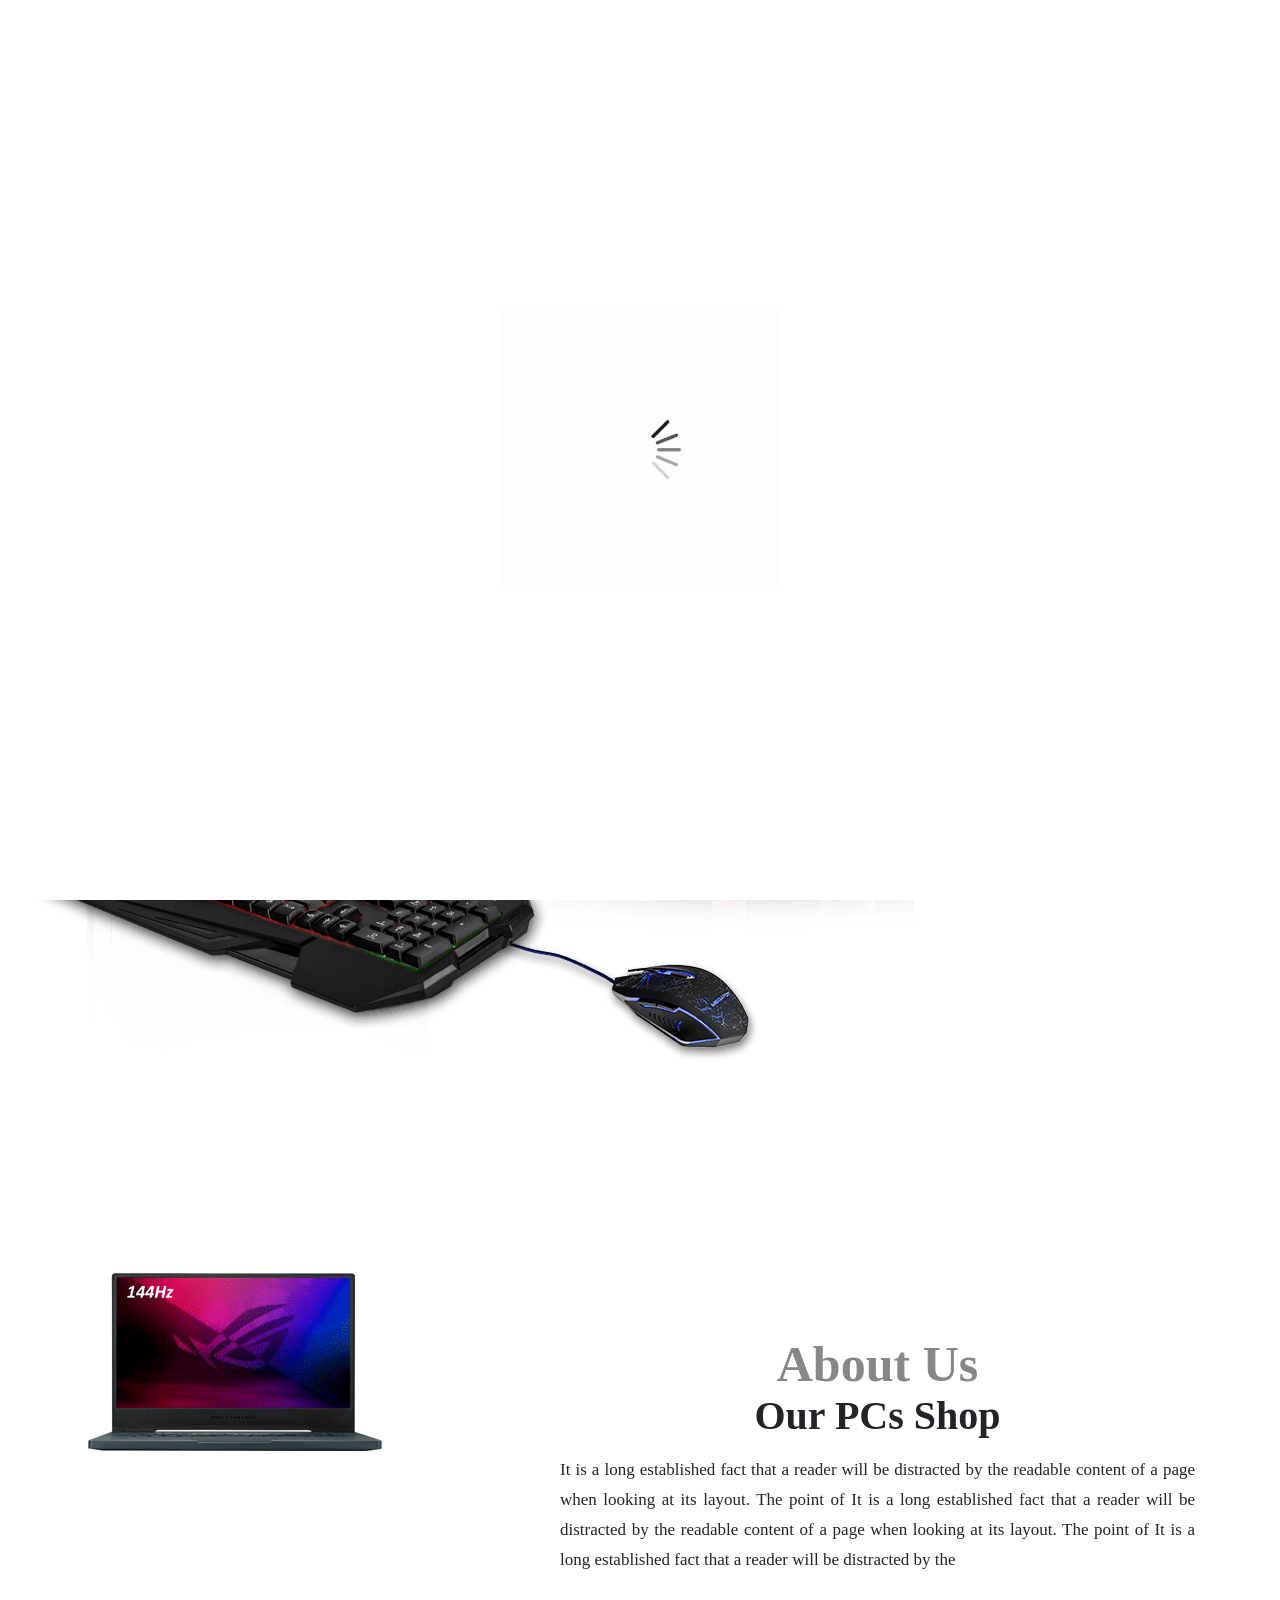
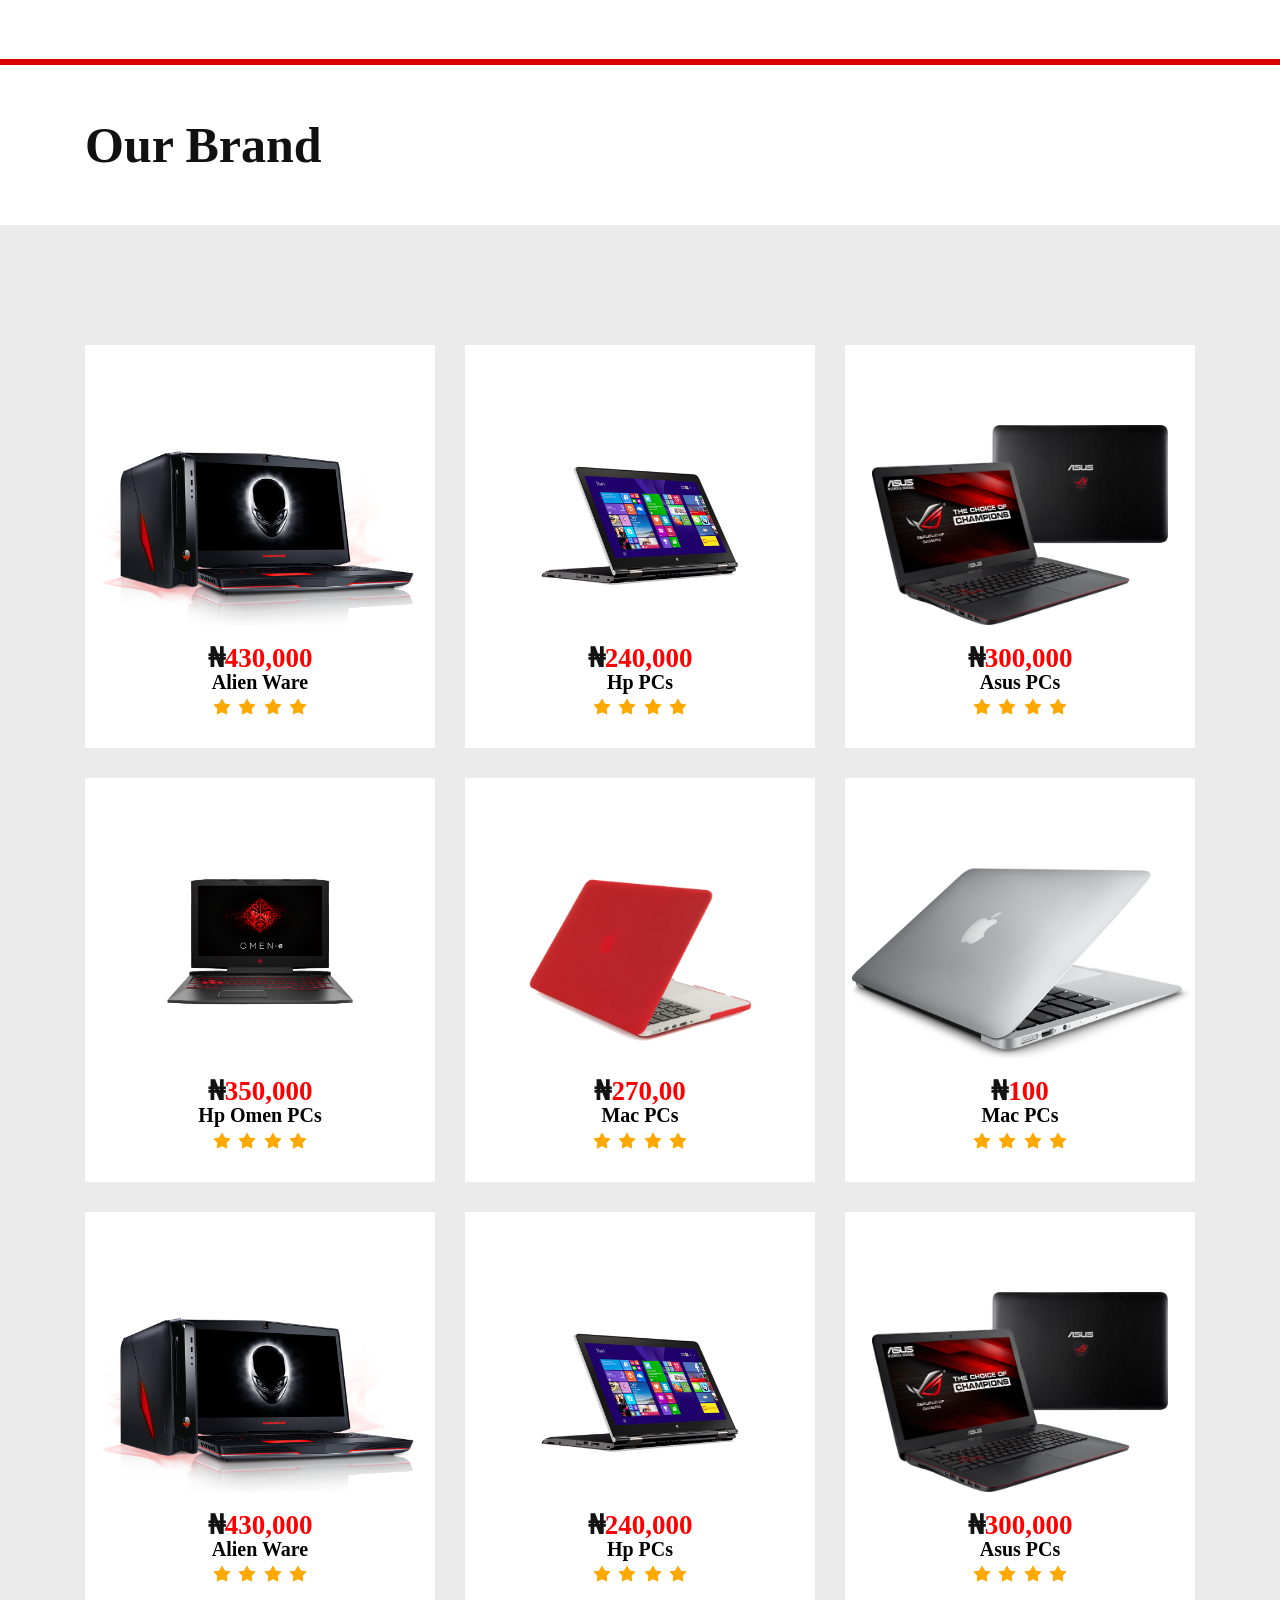
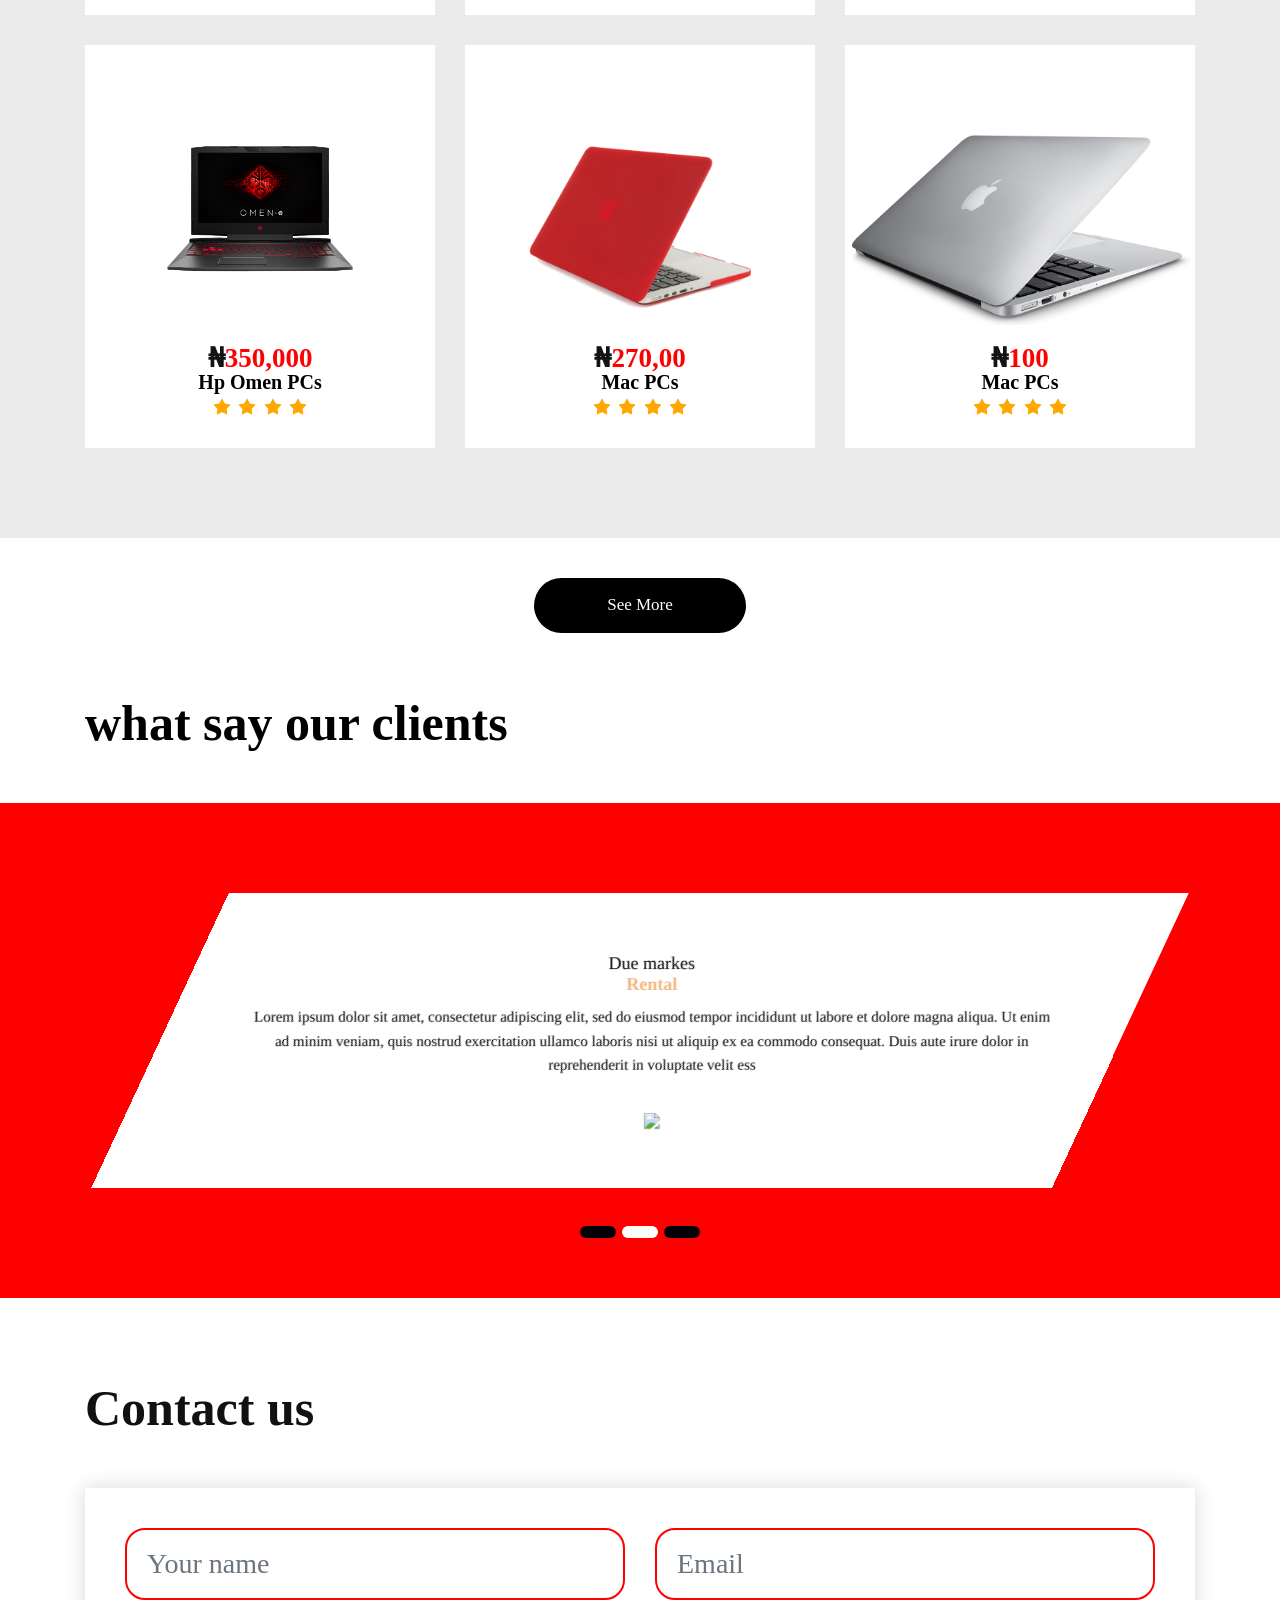
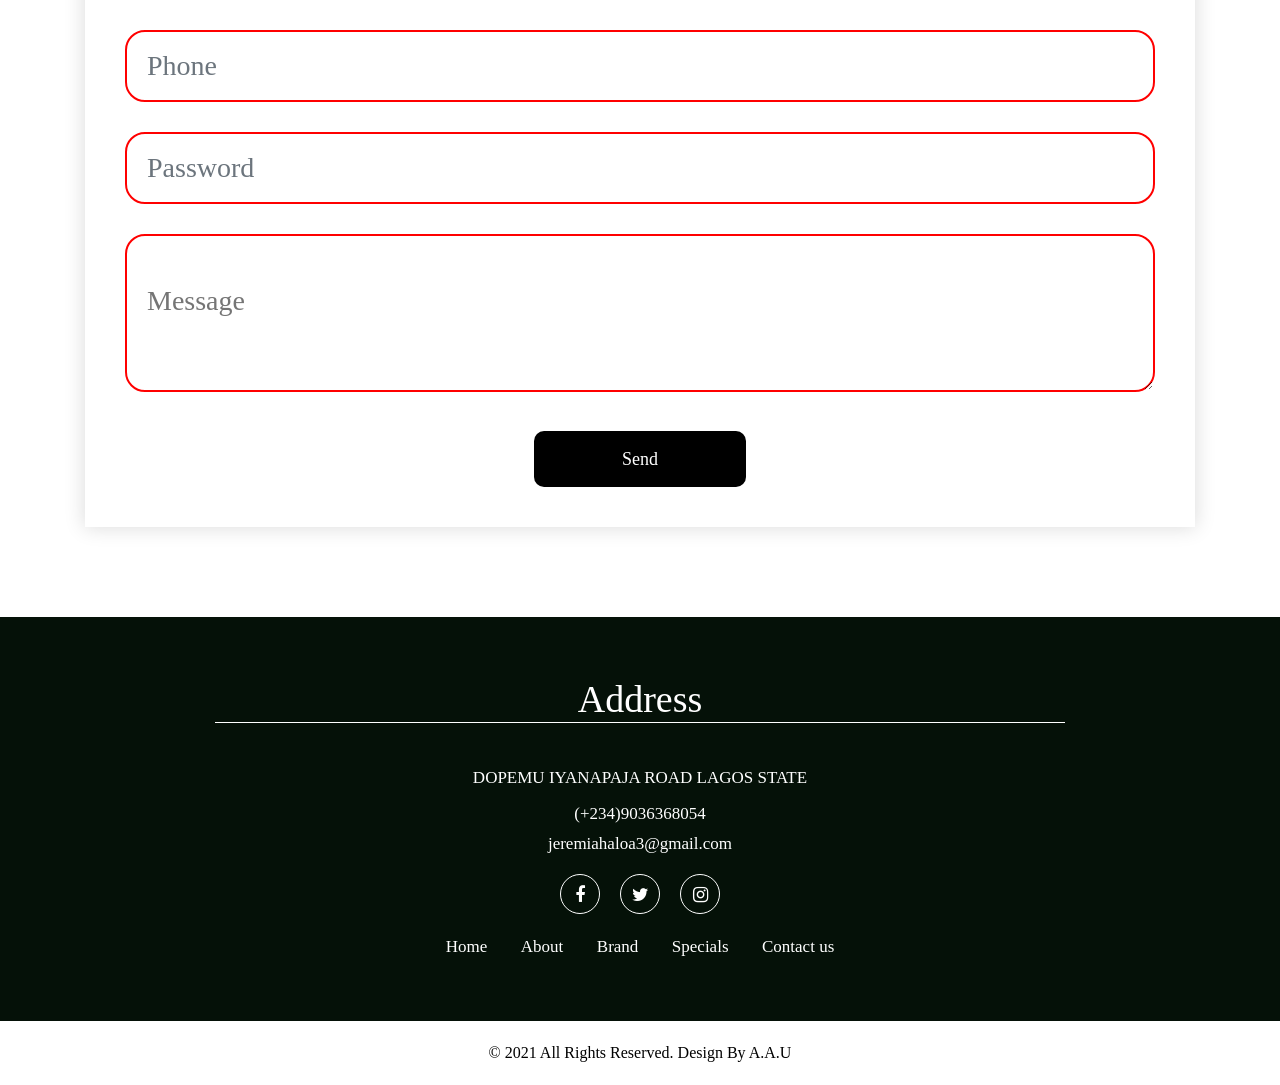
==== commit 9e0bd88d: "Update index.html" ====
--- a/index.html
+++ b/index.html
@@ -27,8 +27,8 @@
     <link rel="stylesheet" href="https://netdna.bootstrapcdn.com/font-awesome/4.0.3/css/font-awesome.css">
     <!-- owl stylesheets -->
     <link rel="stylesheet" href="https://cdnjs.cloudflare.com/ajax/libs/font-awesome/4.7.0/css/font-awesome.min.css">
-    <link rel="stylesheet" href="css/owl.carousel.min.css">
-    <link rel="stylesheet" href="css/owl.theme.default.min.css">
+    <link rel="stylesheet" href="owl.carousel.min.css">
+    <link rel="stylesheet" href="owl.theme.default.min.css">
     <link rel="stylesheet" href="https://cdnjs.cloudflare.com/ajax/libs/fancybox/2.1.5/jquery.fancybox.min.css" media="screen">
     <!--[if lt IE 9]>
       <script src="https://oss.maxcdn.com/html5shiv/3.7.3/html5shiv.min.js"></script>
@@ -350,10 +350,10 @@
                             <img src="images/lap9.png" alt="img" />
                             <h3>₦<strong class="red">240,000</strong></h3>
                             <span>Hp PCs</span>
-                            <i><img src="images/star.png"/></i>
-                            <i><img src="images/star.png"/></i>
-                            <i><img src="images/star.png"/></i>
-                            <i><img src="images/star.png"/></i>
+                            <i><img src="star.png"/></i>
+                            <i><img src="star.png"/></i>
+                            <i><img src="star.png"/></i>
+                            <i><img src="star.png"/></i>
                         </div>
                     </div>
                     <div class="col-xl-4 col-lg-4 col-md-4 col-sm-6 margin">
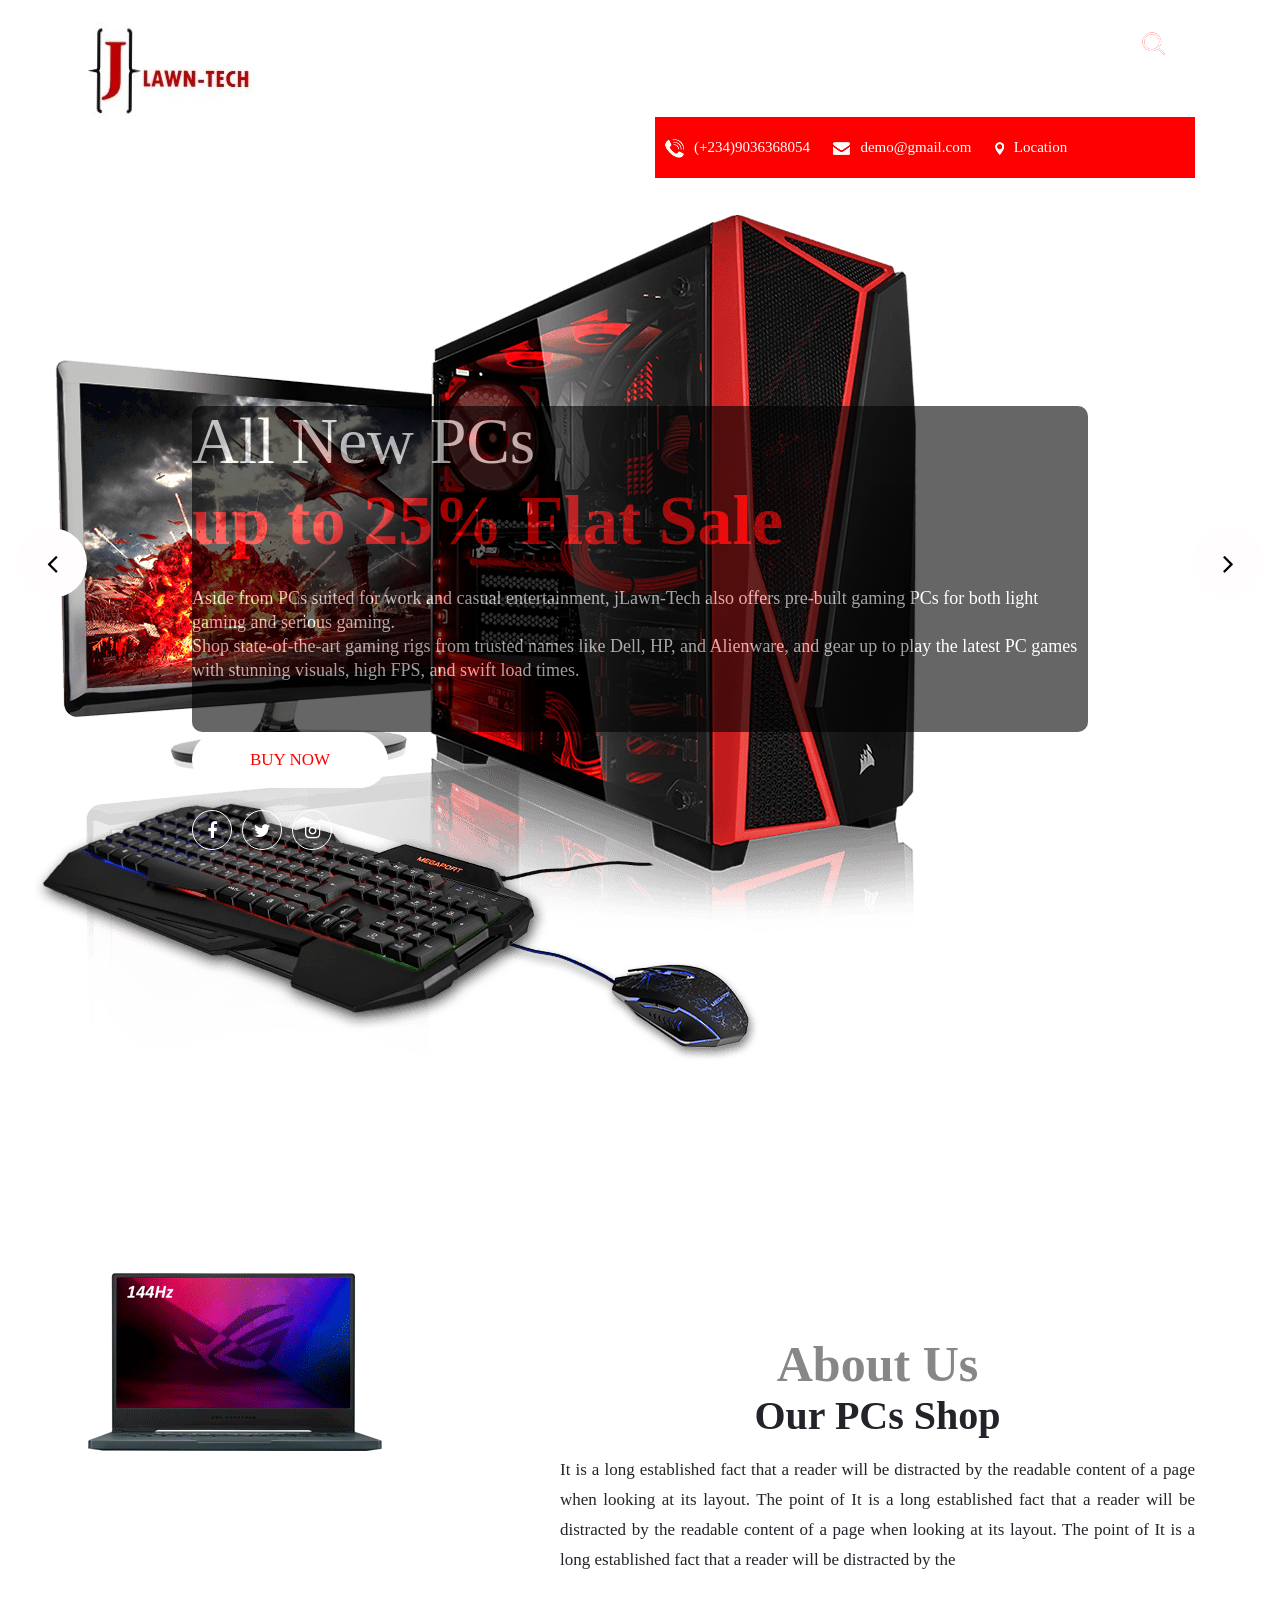
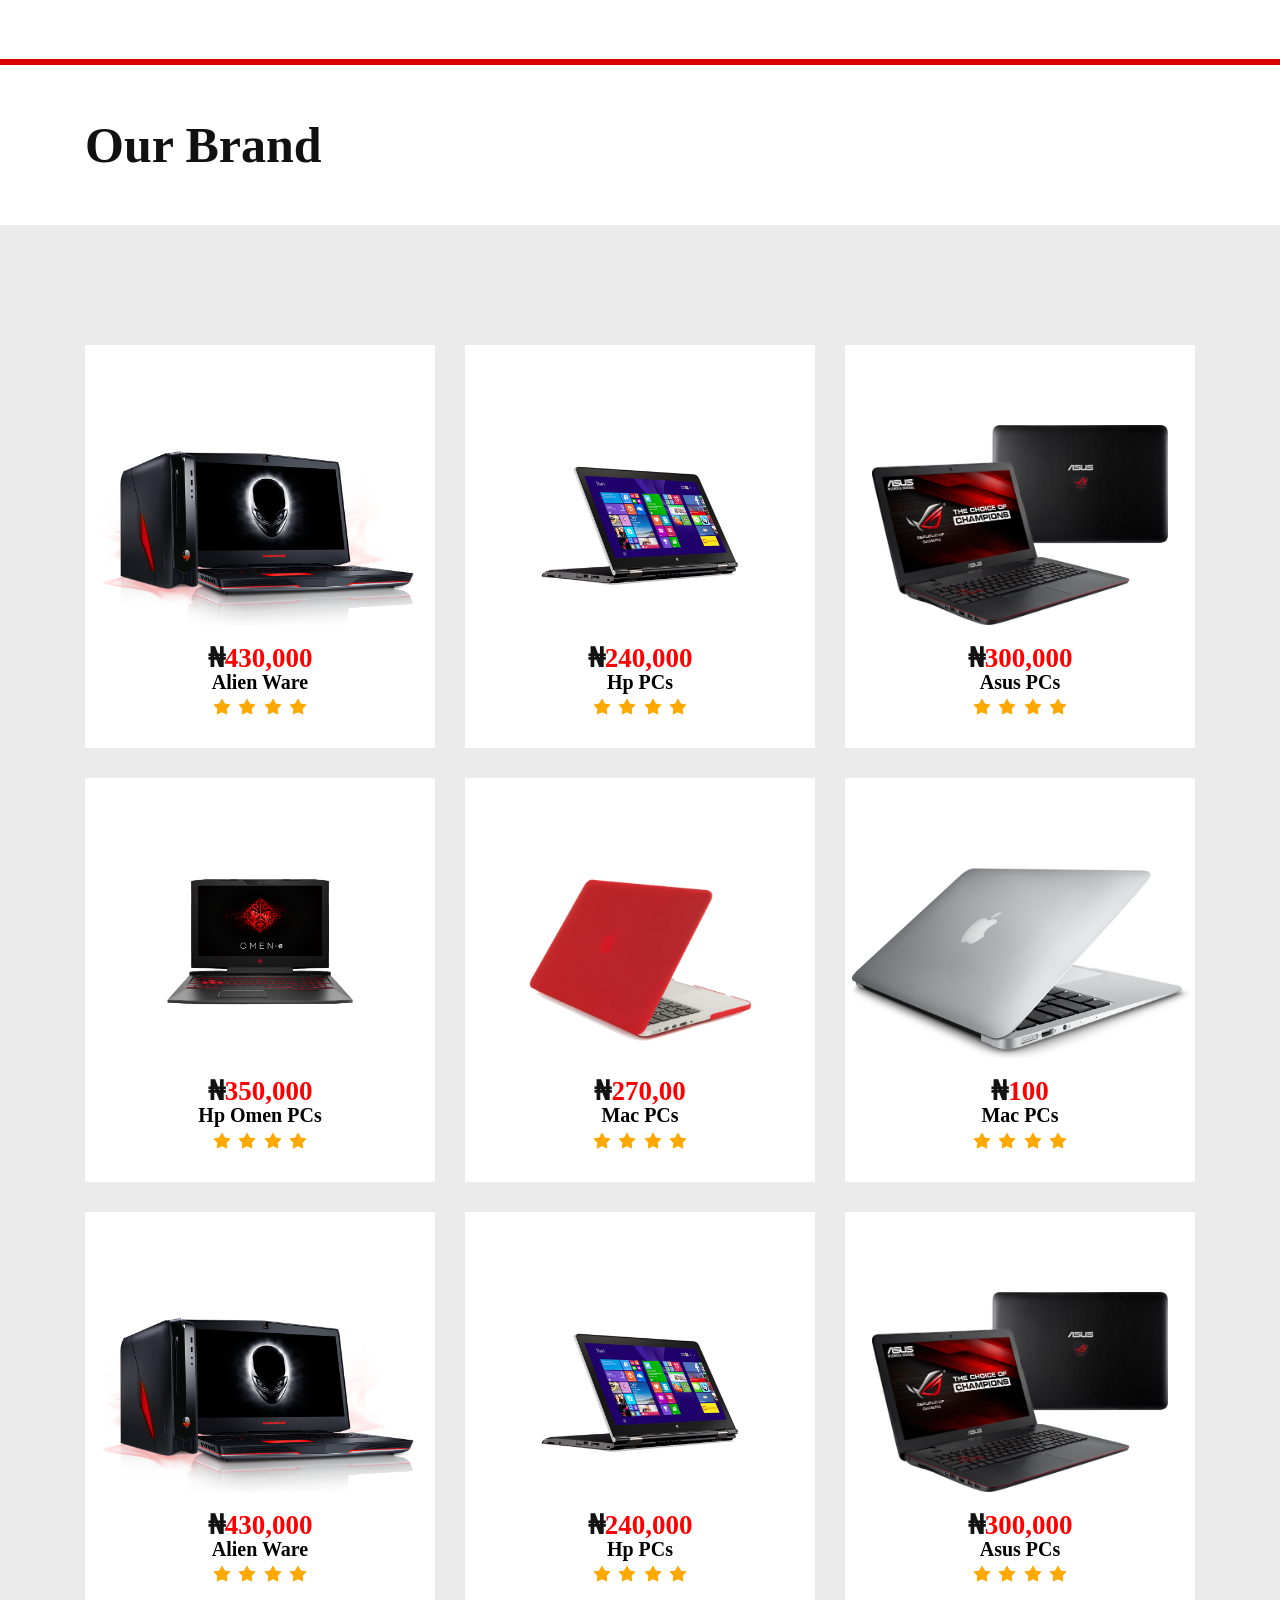
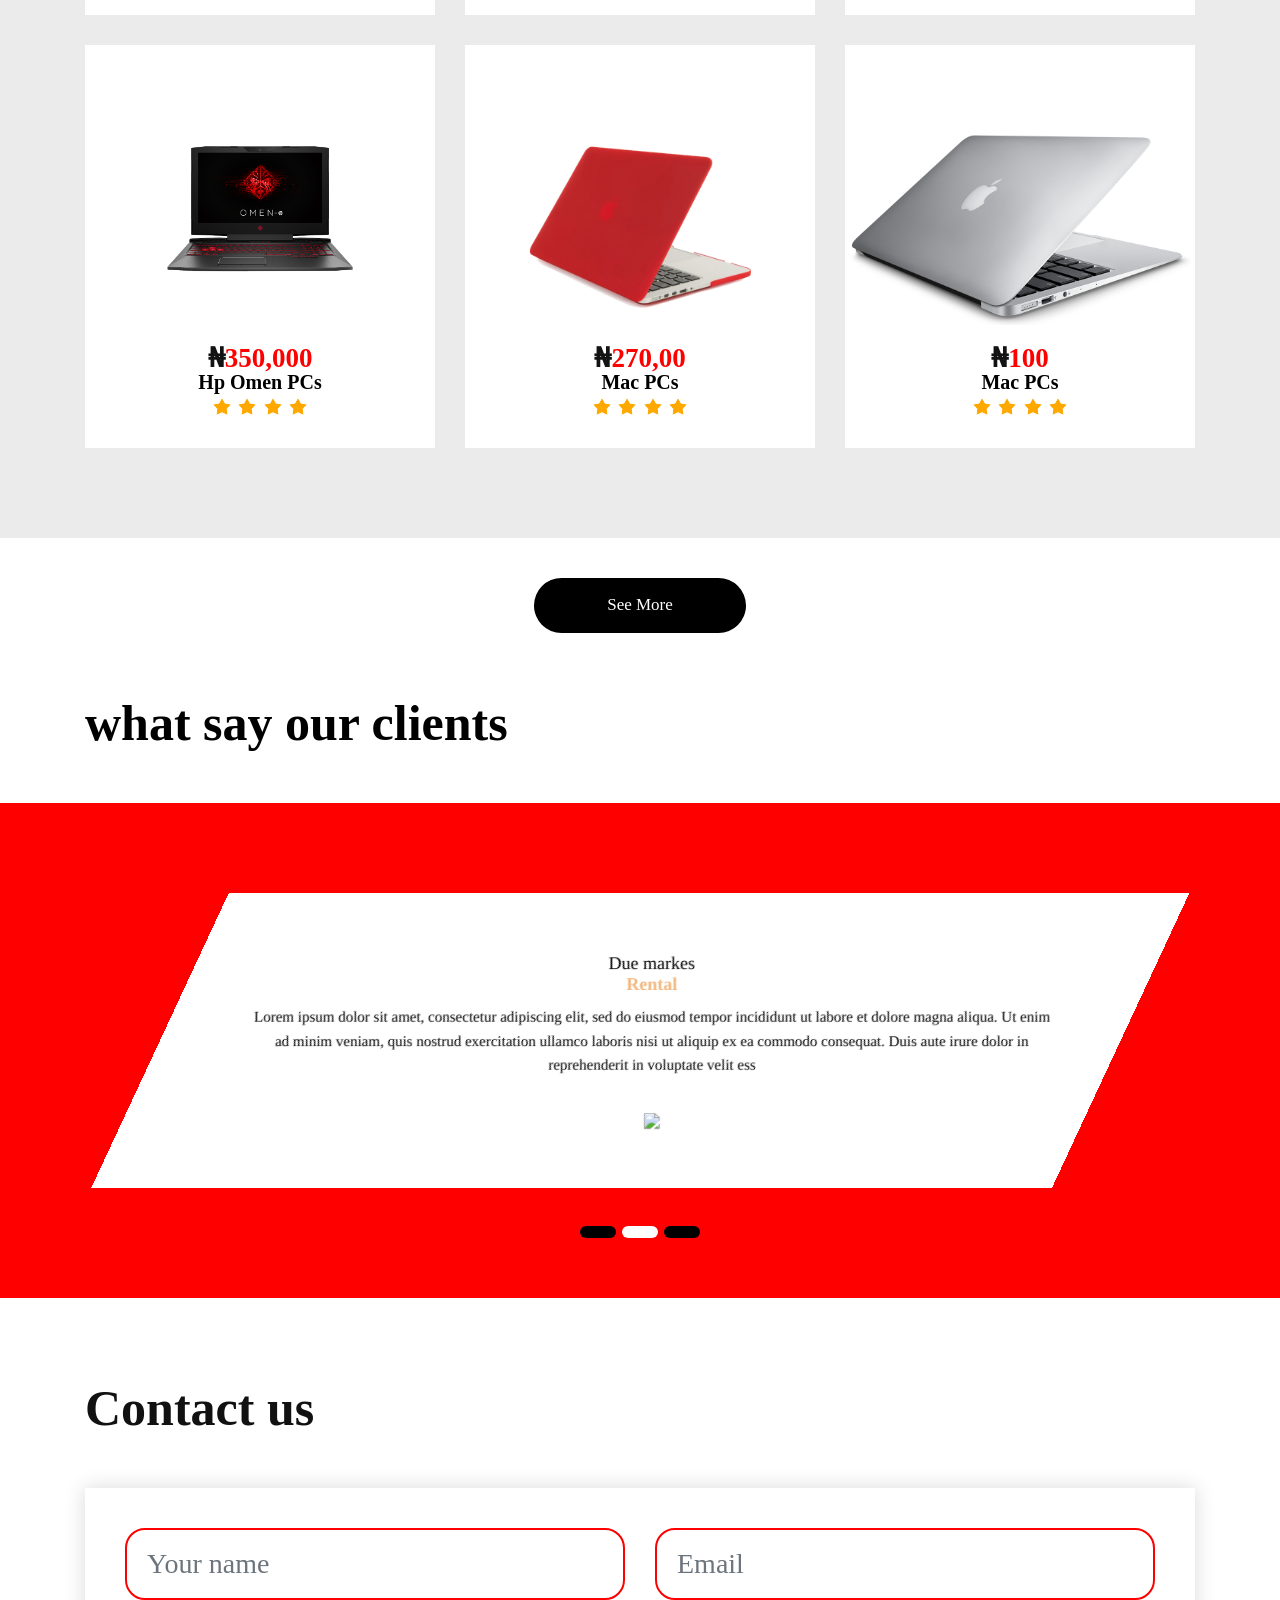
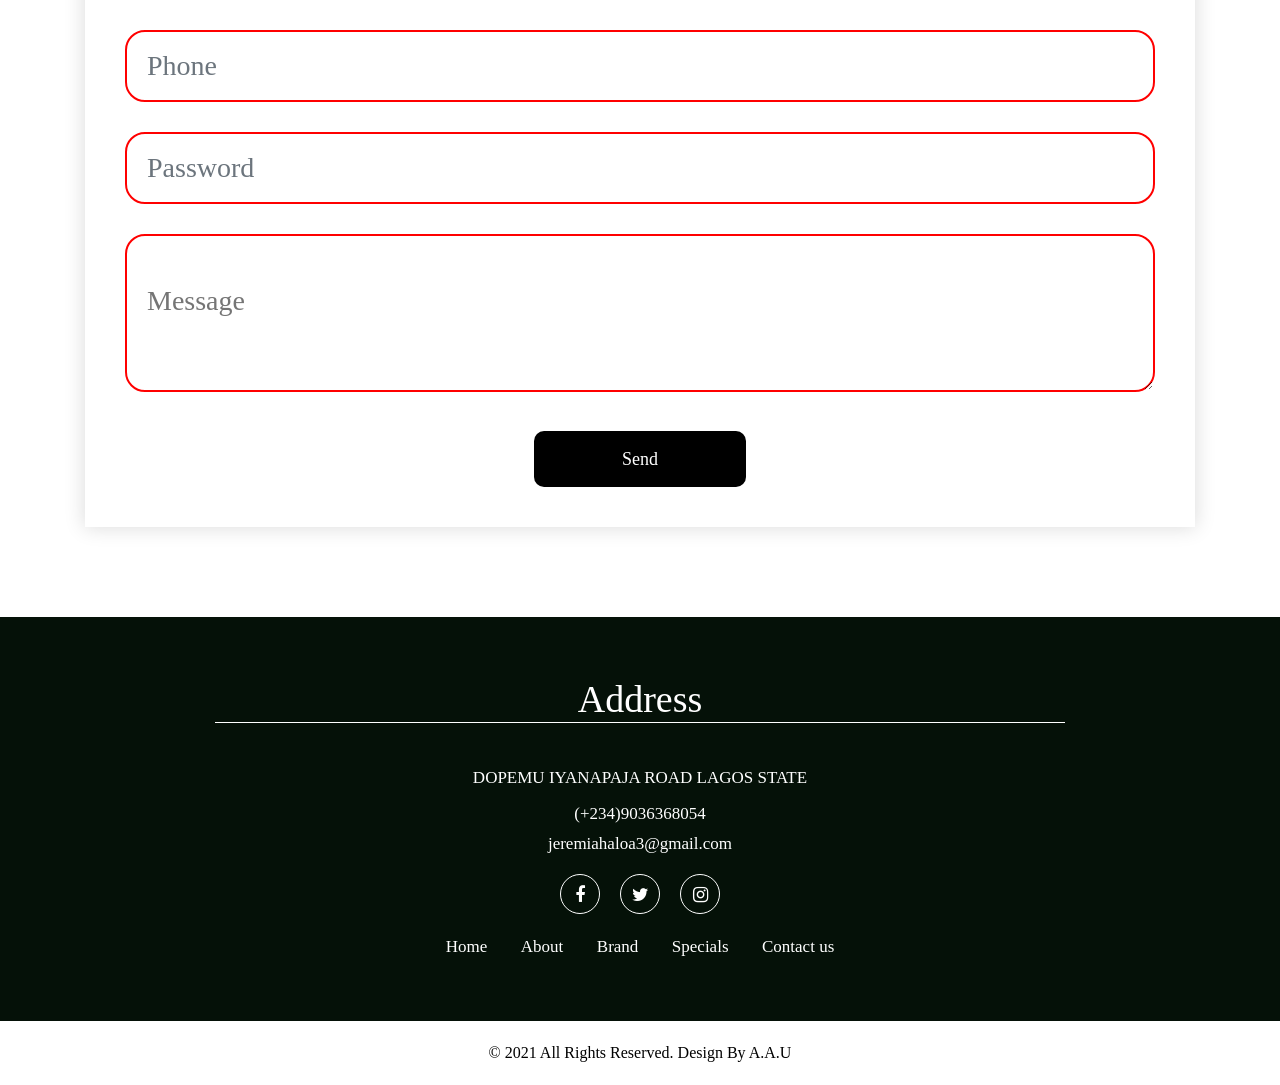
==== commit 88cdd9fc: "Update index.html" ====
--- a/index.html
+++ b/index.html
@@ -638,16 +638,16 @@
     </footer> 
     <!-- end footer -->
     <!-- Javascript files-->
-    <script src="js/jquery.min.js"></script>
-    <script src="js/popper.min.js"></script>
-    <script src="js/bootstrap.bundle.min.js"></script>
-    <script src="js/jquery-3.0.0.min.js"></script>
-    <script src="js/plugin.js"></script>
+    <script src="jquery.min.js"></script>
+    <script src="popper.min.js"></script>
+    <script src="bootstrap.bundle.min.js"></script>
+    <script src="jquery-3.0.0.min.js"></script>
+    <script src="plugin.js"></script>
     <!-- sidebar -->
-    <script src="js/jquery.mCustomScrollbar.concat.min.js"></script>
-    <script src="js/custom.js"></script>
+    <script src="jquery.mCustomScrollbar.concat.min.js"></script>
+    <script src="custom.js"></script>
     <!-- javascript -->
-    <script src="js/owl.carousel.js"></script>
+    <script src="owl.carousel.js"></script>
     <script src="https:cdnjs.cloudflare.com/ajax/libs/fancybox/2.1.5/jquery.fancybox.min.js"></script>
     <script>
         $(document).ready(function() {
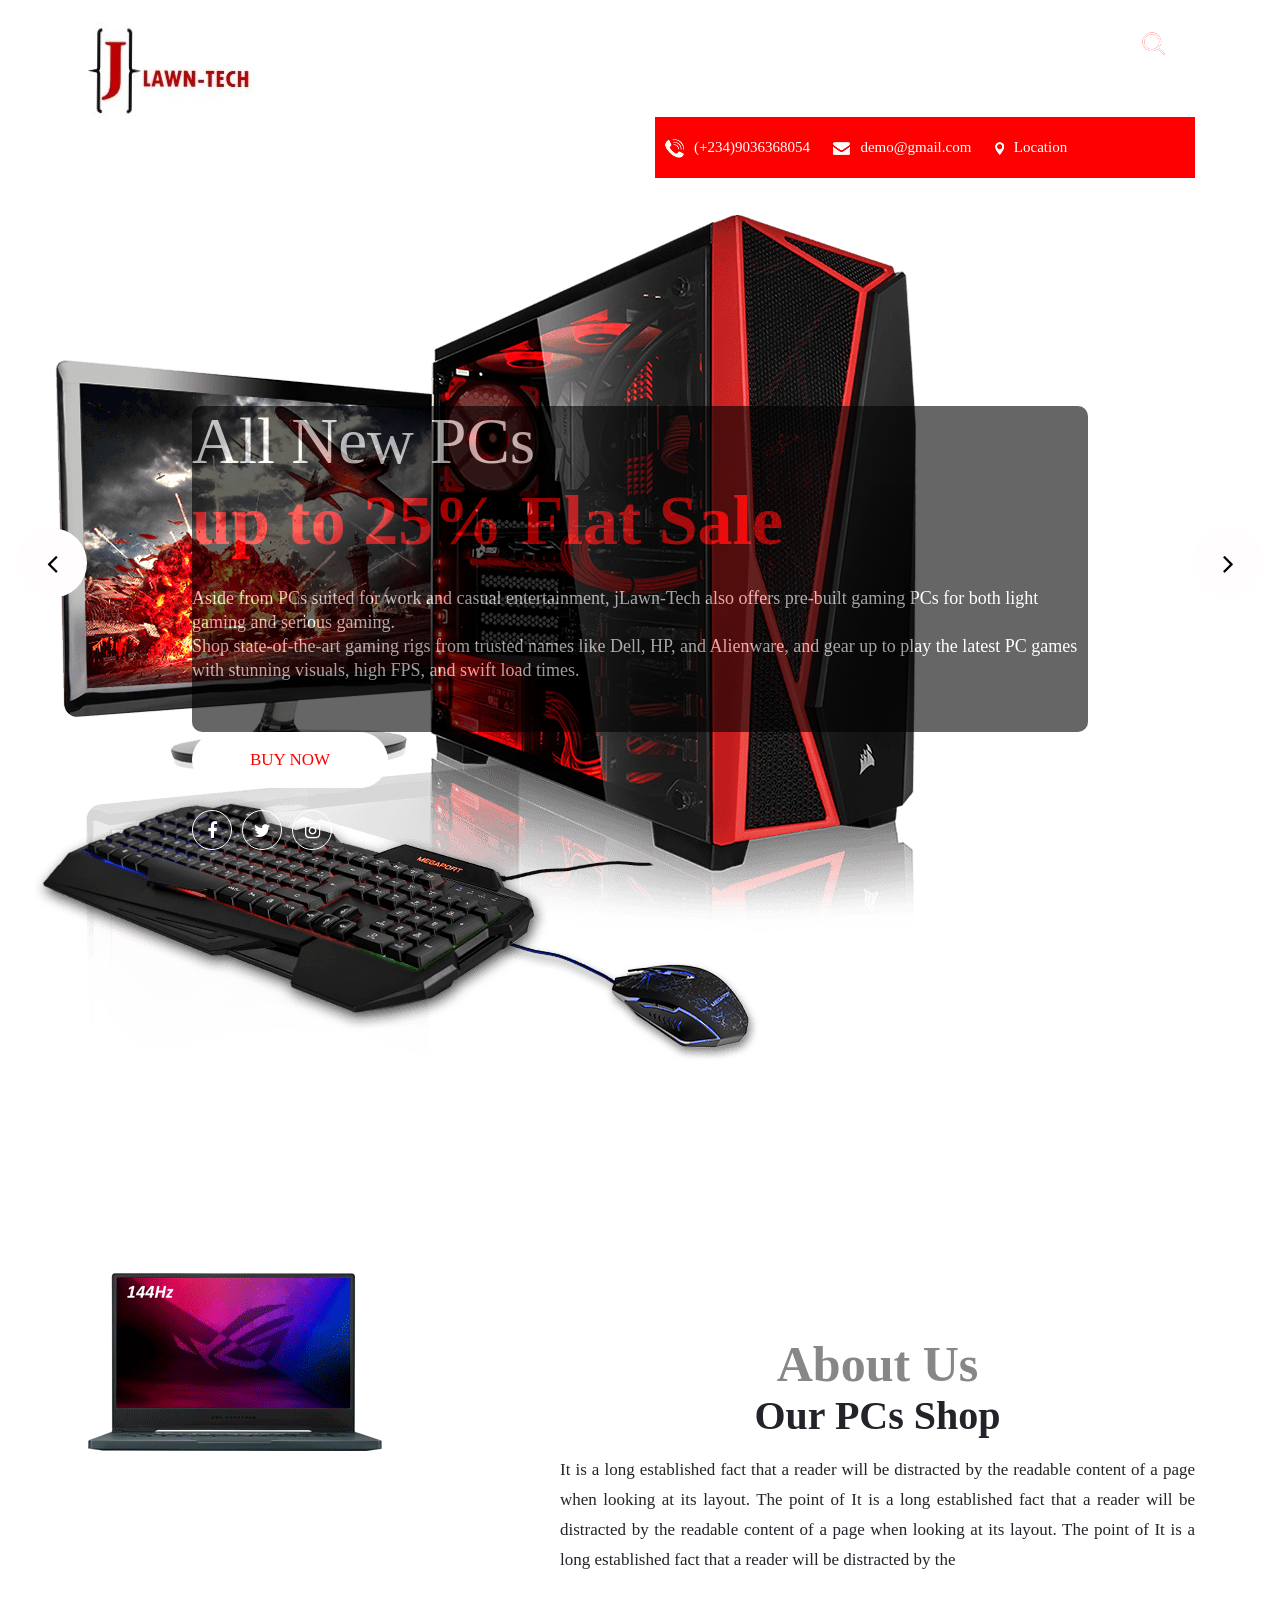
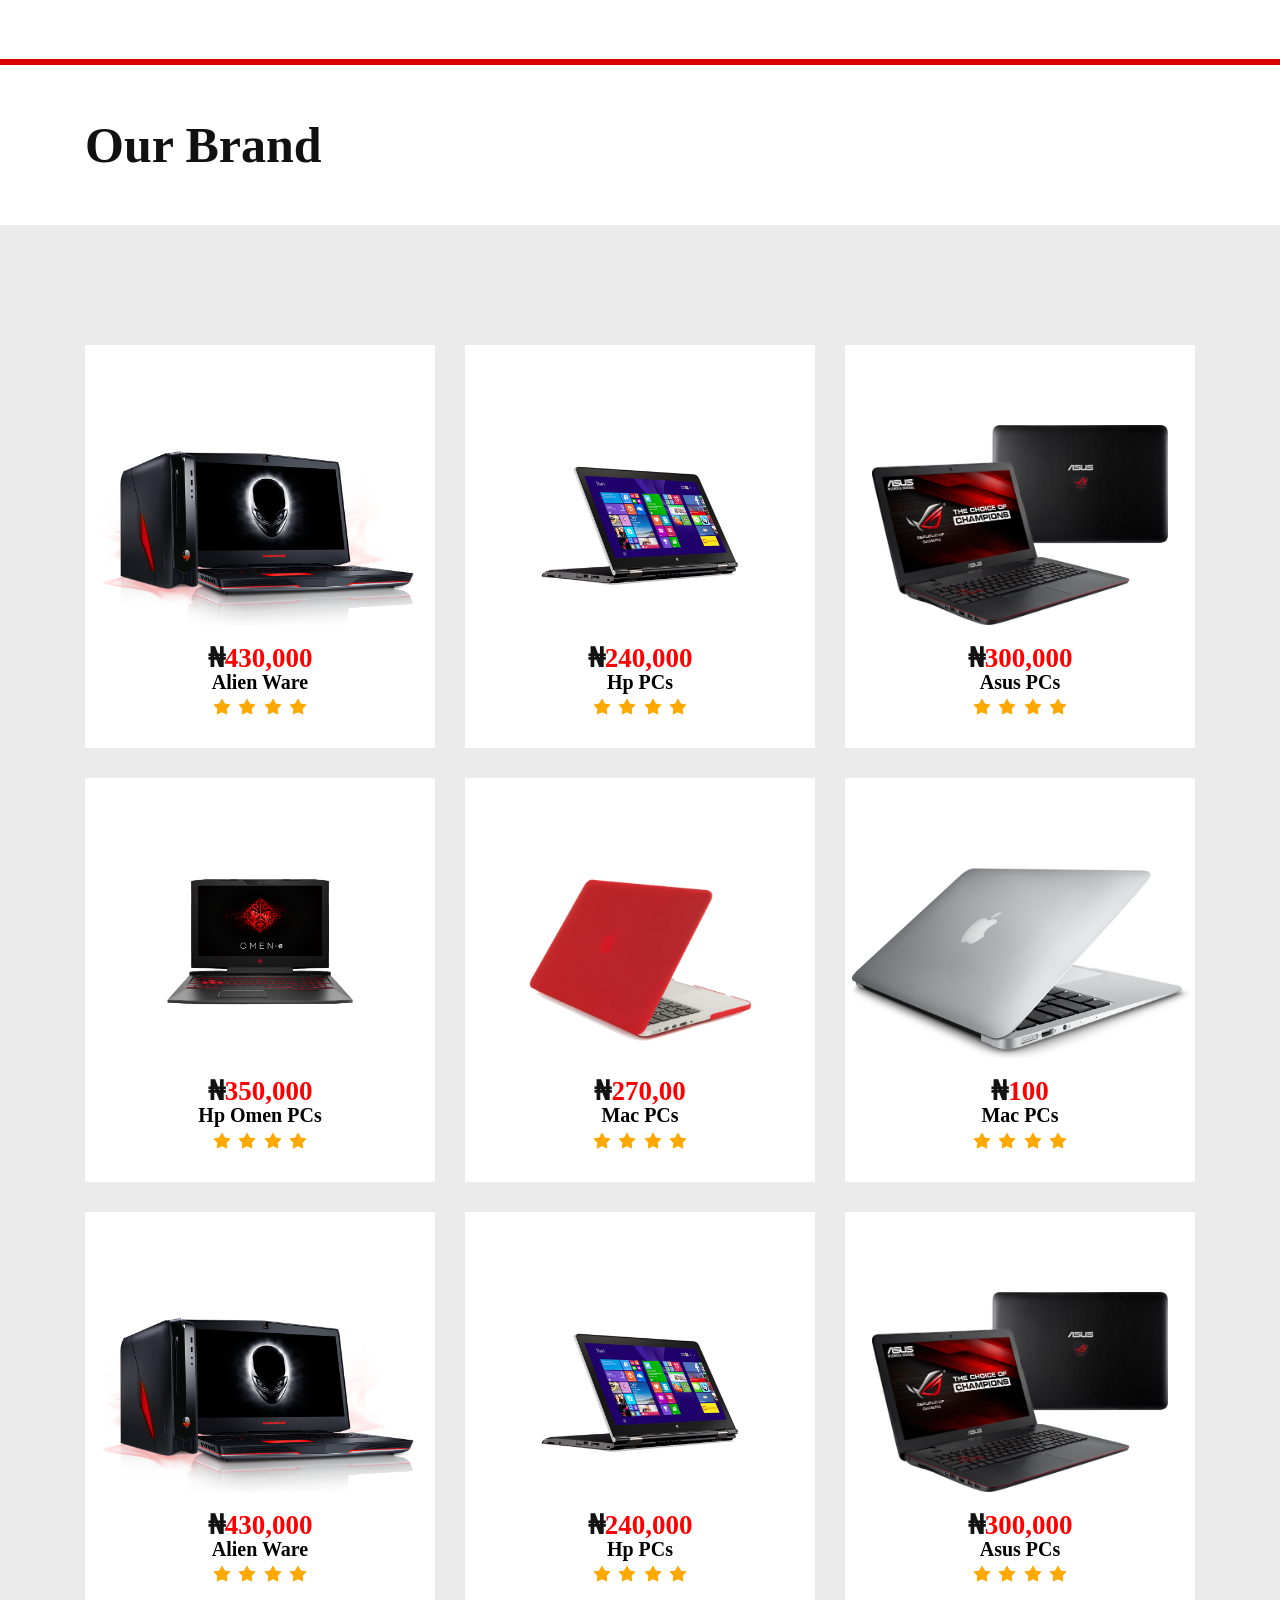
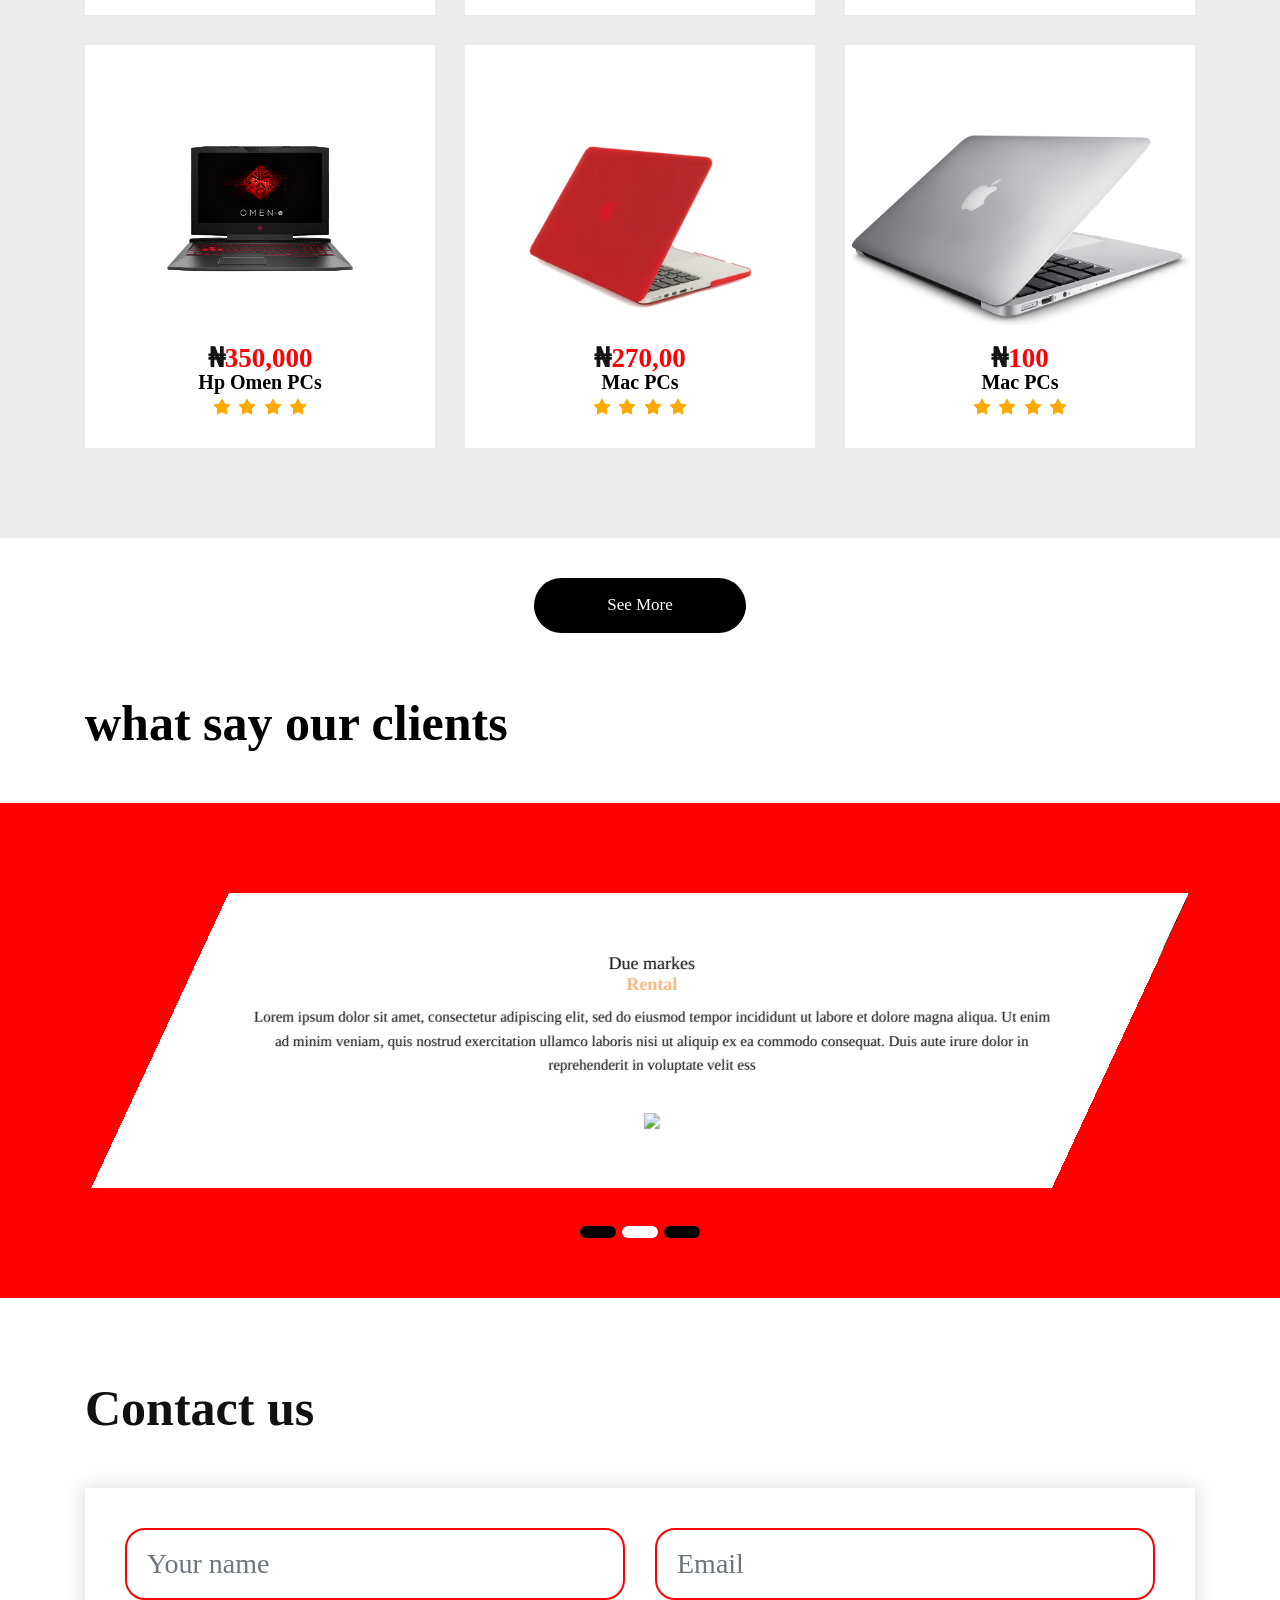
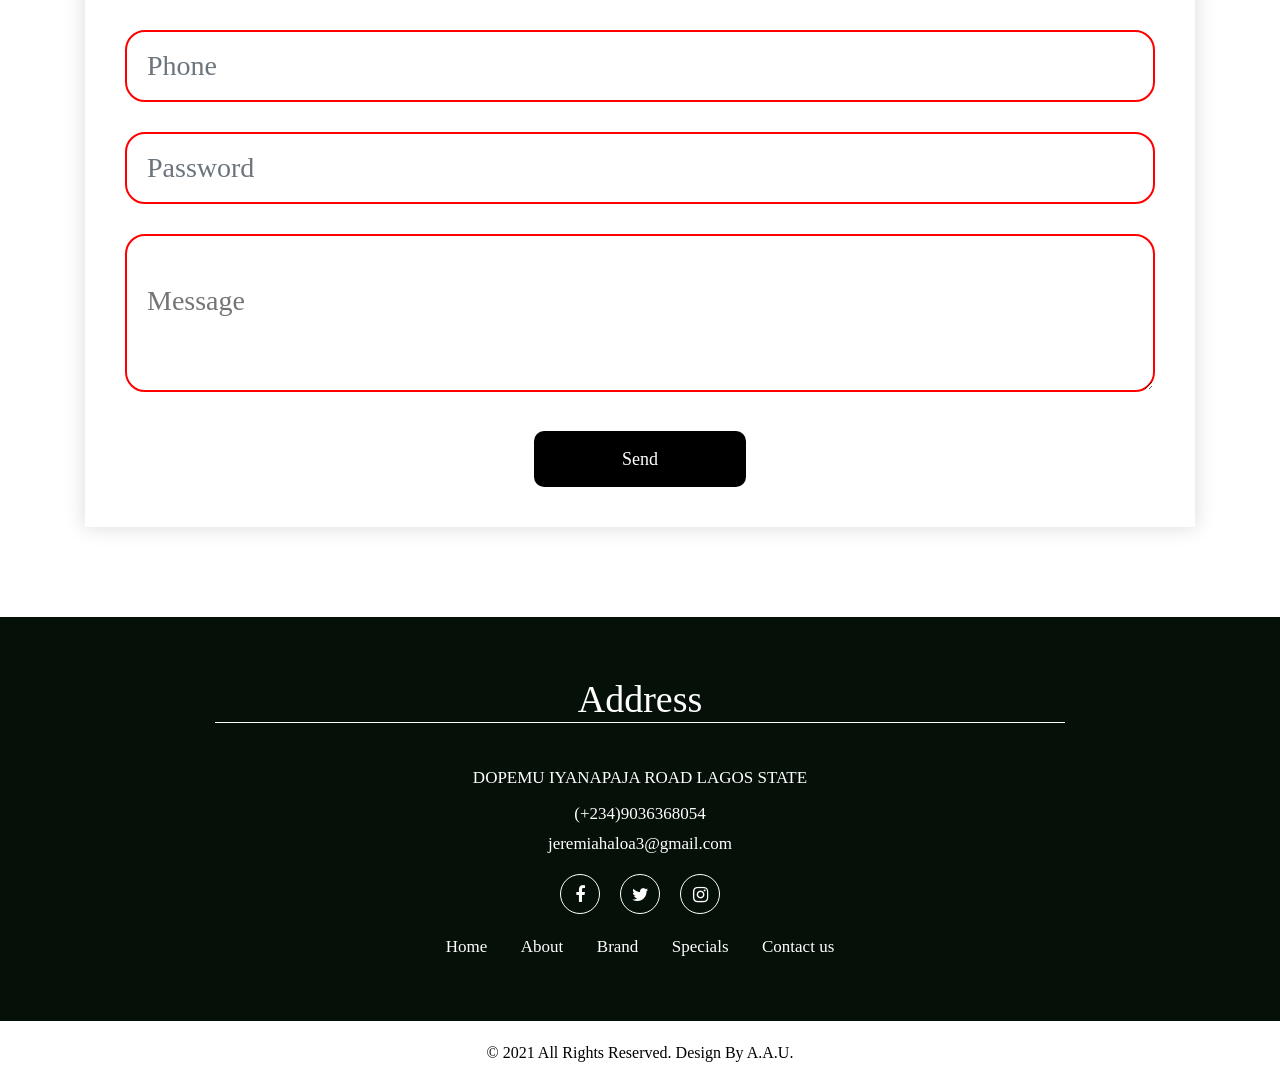
==== commit 268af687: "Update index.html" ====
--- a/index.html
+++ b/index.html
@@ -347,7 +347,7 @@
                     </div>
                     <div class="col-xl-4 col-lg-4 col-md-4 col-sm-6 margin">
                         <div class="brand_box">
-                            <img src="images/lap9.png" alt="img" />
+                            <img src="lap9.png" alt="img" />
                             <h3>₦<strong class="red">240,000</strong></h3>
                             <span>Hp PCs</span>
                             <i><img src="star.png"/></i>
@@ -631,7 +631,7 @@
             </div>
             <div class="copyright">
                 <div class="container">
-                    <p>© 2021 All Rights Reserved. Design By A.A.U</p>
+                    <p>© 2021 All Rights Reserved. Design By A.A.U.</p>
                 </div>
             </div>
         </div>
